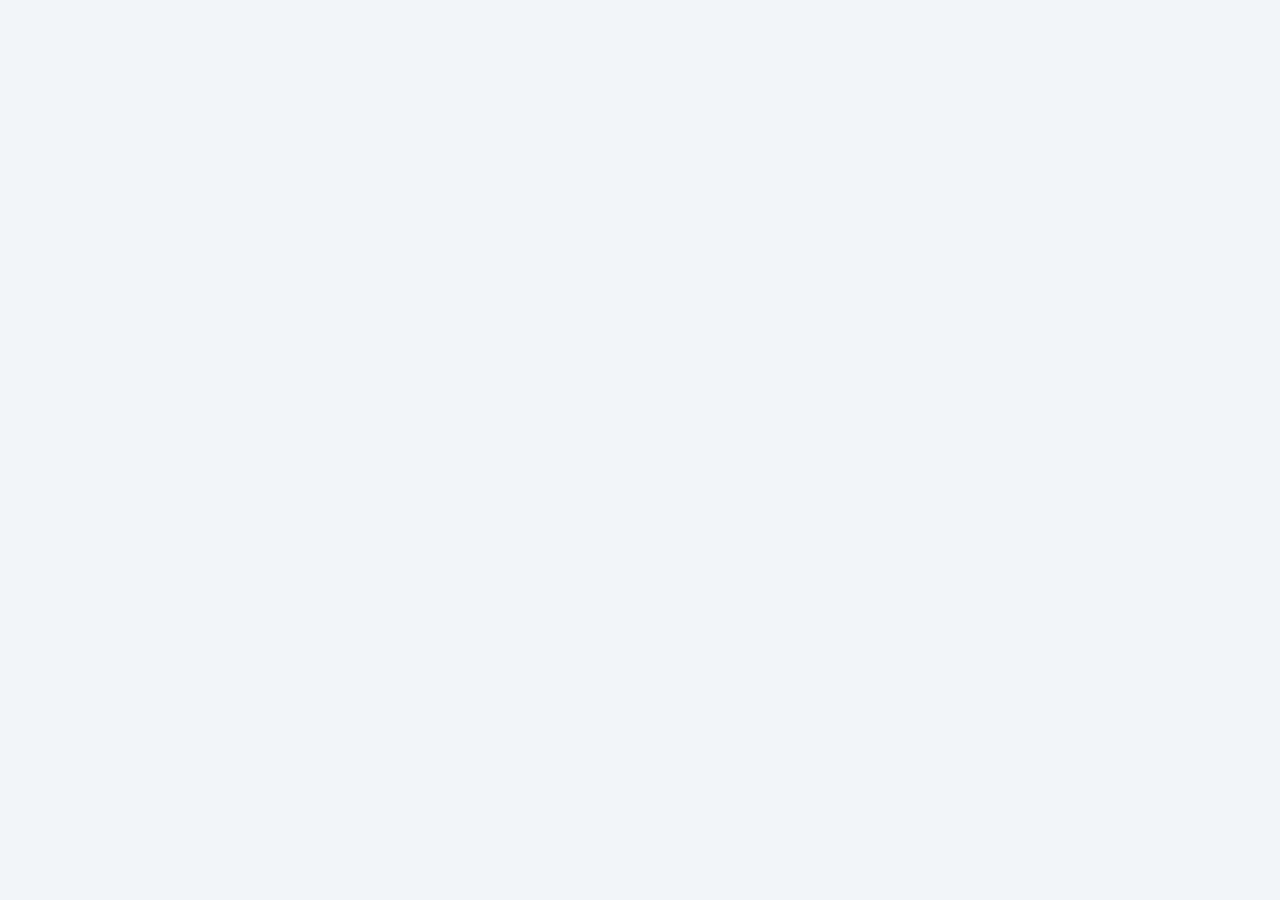
==== index.html @ 57a88a81 "style: add border for modal secondary/cancel buttons, table download and column visibility buttons a" ====
<!DOCTYPE html>
<html lang="en">
<head>
  <meta charset="UTF-8" />
  <meta name="viewport" content="width=device-width, initial-scale=1.0" />
  <title>Devi Fisheries Limited ERP — Enterprise Seafood Processing & Export SaaS</title>
  <script>
    // When opened directly from file/drive without a web server, seamlessly switch to self-contained standalone bundle
    if (window.location.protocol === 'file:' && !window.location.pathname.endsWith('standalone.html')) {
      window.location.replace('standalone.html' + (window.location.hash || '#/login'));
    }
  </script>
  
  <!-- Single Unified Google Font: Noto Sans -->
  <link rel="preconnect" href="https://fonts.googleapis.com">
  <link rel="preconnect" href="https://fonts.gstatic.com" crossorigin>
  <link href="https://fonts.googleapis.com/css2?family=Noto+Sans:ital,wght@0,300;0,400;0,500;0,600;0,700;0,800;0,900;1,400;1,700&display=swap" rel="stylesheet">

  <!-- Tailwind CSS CDN -->
  <script src="https://cdn.tailwindcss.com"></script>
  <script>
    if (typeof tailwind !== 'undefined') {
      tailwind.config = {
      theme: {
        extend: {
          fontFamily: {
            sans: ['"Noto Sans"', '-apple-system', 'BlinkMacSystemFont', 'Segoe UI', 'Roboto', 'sans-serif'],
            mono: ['"Noto Sans"', 'sans-serif'],
            serif: ['"Noto Sans"', 'serif']
          },
          fontSize: {
            'xs': ['13px', { lineHeight: '1.25rem' }],
            'sm': ['15px', { lineHeight: '1.375rem' }],
            'base': ['17px', { lineHeight: '1.5rem' }],
            'lg': ['19px', { lineHeight: '1.75rem' }],
            'xl': ['21px', { lineHeight: '1.875rem' }],
            '2xl': ['25px', { lineHeight: '2.125rem' }],
            '3xl': ['31px', { lineHeight: '2.375rem' }]
          },
          colors: {
            brand: {
              50: '#F0F9FF',
              100: '#E0F2FE',
              200: '#BAE6FD',
              400: '#38BDF8',
              500: '#0EA5E9',
              600: '#0284C7',
              700: '#00A4B7',
              800: '#075985',
              900: '#0C4A6E'
            },
            neutral: {
              50: '#FAFBFC',
              100: '#F4F5F7',
              200: '#EBECF0',
              300: '#DFE1E6',
              400: '#C1C7D0',
              500: '#A5ADBA',
              600: '#7A869A',
              700: '#5E6C84',
              800: '#42526E',
              900: '#172B4D',
              950: '#091E42'
            }
          }
        }
      }
    };
  }
  </script>

  <!-- Chart.js CDN -->
  <script src="https://cdn.jsdelivr.net/npm/chart.js"></script>

  <!-- Lottie Animation Web Player CDN -->
  <script src="https://unpkg.com/@lottiefiles/lottie-player@latest/dist/lottie-player.js"></script>

  <!-- Lucide Icons CDN -->
  <script src="https://unpkg.com/lucide@latest"></script>

  <!-- Custom Atlassian Design System Tokens & ERP Styles -->
  <link rel="stylesheet" href="css/app.css" />
  <style>
    /* Strict Flat Design - Zero Drop Shadows and Zero Gradients */
    *, *::before, *::after {
      box-shadow: none !important;
      text-shadow: none !important;
    }
    [class*="bg-gradient-"] {
      background-image: none !important;
    }

    /* Single clean native date picker icon - suppress duplicate SVG date icon across entire application */
    .erp-date-icon {
      display: none !important;
    }
    input[type="date"]::-webkit-calendar-picker-indicator,
    input[type="datetime-local"]::-webkit-calendar-picker-indicator,
    input[type="month"]::-webkit-calendar-picker-indicator {
      cursor: pointer !important;
      opacity: 0.75 !important;
    }
    input[type="date"]::-webkit-calendar-picker-indicator:hover {
      opacity: 1 !important;
    }

    /* Date Inputs - show DD-MM-YYYY in uppercase across all WebKit/Chromium date fields */
    input[type="date"],
    input[type="datetime-local"],
    input[type="month"],
    .erp-date-input {
      text-transform: uppercase !important;
    }
    input[type="date"]::-webkit-datetime-edit,
    input[type="date"]::-webkit-datetime-edit-fields-wrapper,
    input[type="date"]::-webkit-datetime-edit-text,
    input[type="date"]::-webkit-datetime-edit-month-field,
    input[type="date"]::-webkit-datetime-edit-day-field,
    input[type="date"]::-webkit-datetime-edit-year-field,
    input[type="datetime-local"]::-webkit-datetime-edit,
    input[type="datetime-local"]::-webkit-datetime-edit-fields-wrapper,
    input[type="datetime-local"]::-webkit-datetime-edit-text,
    input[type="datetime-local"]::-webkit-datetime-edit-month-field,
    input[type="datetime-local"]::-webkit-datetime-edit-day-field,
    input[type="datetime-local"]::-webkit-datetime-edit-year-field,
    input[type="month"]::-webkit-datetime-edit,
    input[type="month"]::-webkit-datetime-edit-fields-wrapper,
    input[type="month"]::-webkit-datetime-edit-text,
    input[type="month"]::-webkit-datetime-edit-month-field,
    input[type="month"]::-webkit-datetime-edit-year-field,
    .erp-date-input::-webkit-datetime-edit,
    .erp-date-input::-webkit-datetime-edit-fields-wrapper,
    .erp-date-input::-webkit-datetime-edit-text,
    .erp-date-input::-webkit-datetime-edit-month-field,
    .erp-date-input::-webkit-datetime-edit-day-field,
    .erp-date-input::-webkit-datetime-edit-year-field {
      text-transform: uppercase !important;
    }

    /* Active Tab: Text button with active line below */
    .tab-active,
    a.tab-active,
    a.tab-active:visited,
    a[role="tab"][aria-selected="true"],
    [role="tab"][aria-selected="true"] {
      background-color: transparent !important;
      background: transparent !important;
      color: #00A4B7 !important;
      border-radius: 0 !important;
      border: none !important;
      border-bottom: 2px solid #00A4B7 !important;
      font-weight: 700 !important;
      user-select: none !important;
      -webkit-user-select: none !important;
      box-shadow: none !important;
      margin-bottom: -1px !important;
    }
    .tab-active *,
    a.tab-active *,
    [role="tab"][aria-selected="true"] *,
    [role="tab"][aria-selected="true"] span {
      background-color: transparent !important;
      color: #00A4B7 !important;
      font-weight: 700 !important;
      user-select: none !important;
      -webkit-user-select: none !important;
    }
    [role="tab"] {
      border-radius: 0 !important;
      border: none !important;
      border-bottom: 2px solid transparent !important;
      user-select: none !important;
      -webkit-user-select: none !important;
      transition: all 0.15s ease-in-out !important;
    }
    [role="tab"]:not([aria-selected="true"]):not(.tab-active):hover {
      background-color: #F1F5F9 !important;
      color: #0F172A !important;
    }
    [role="tab"]:focus:not(:focus-visible) {
      outline: none !important;
      box-shadow: none !important;
    }

    /* Dropdown Search Input UI */
    .erp-dropdown-search-wrapper {
      background-color: #F8FAFC !important;
      border-bottom: 1px solid #E2E8F0 !important;
      padding: 8px !important;
    }
    #erp-dropdown-search-input {
      min-height: 32px !important;
      height: 32px !important;
      padding: 4px 10px 4px 30px !important;
      font-size: 12px !important;
      line-height: 20px !important;
      border-radius: 6px !important;
      border: 1px solid #CBD5E1 !important;
      background-color: #FFFFFF !important;
      color: #0F172A !important;
      box-shadow: none !important;
      width: 100% !important;
      text-transform: none !important;
    }
    #erp-dropdown-search-input:hover {
      border-color: #94A3B8 !important;
    }
    #erp-dropdown-search-input:focus {
      border-color: #00A4B7 !important;
      box-shadow: 0 0 0 2px rgba(0, 164, 183, 0.15) !important;
      outline: none !important;
    }
    #erp-dropdown-search-input::placeholder {
      color: #94A3B8 !important;
      font-size: 12px !important;
      font-weight: 400 !important;
      text-transform: none !important;
    }
    /* Calendar Header Navigation Buttons & Visible Chevrons */
    .erp-cal-header {
      display: flex !important;
      align-items: center !important;
      justify-content: space-between !important;
      padding-bottom: 8px !important;
      margin-bottom: 8px !important;
      border-bottom: 1px solid #E2E8F0 !important;
    }
    #erp-cal-prev-btn,
    #erp-cal-next-btn {
      width: 28px !important;
      min-width: 28px !important;
      max-width: 28px !important;
      height: 28px !important;
      min-height: 28px !important;
      max-height: 28px !important;
      padding: 0 !important;
      margin: 0 !important;
      border-radius: 9999px !important;
      display: inline-flex !important;
      align-items: center !important;
      justify-content: center !important;
      background-color: transparent !important;
      background: transparent !important;
      border: 1px solid #E2E8F0 !important;
      color: #334155 !important;
      cursor: pointer !important;
      box-shadow: none !important;
      transition: all 0.15s ease !important;
      outline: none !important;
    }
    #erp-cal-prev-btn:hover,
    #erp-cal-next-btn:hover {
      background-color: #F1F5F9 !important;
      color: #00A4B7 !important;
      border-color: #00A4B7 !important;
    }
    #erp-cal-prev-btn svg,
    #erp-cal-next-btn svg {
      width: 16px !important;
      min-width: 16px !important;
      max-width: 16px !important;
      height: 16px !important;
      min-height: 16px !important;
      max-height: 16px !important;
      display: block !important;
      stroke: #334155 !important;
      stroke-width: 2.5 !important;
      stroke-linecap: round !important;
      stroke-linejoin: round !important;
      fill: none !important;
      pointer-events: none !important;
      opacity: 1 !important;
      visibility: visible !important;
    }
    #erp-cal-prev-btn:hover svg,
    #erp-cal-next-btn:hover svg {
      stroke: #00A4B7 !important;
    }
    #erp-cal-clear-btn,
    #erp-cal-today-btn {
      min-height: 26px !important;
      height: 26px !important;
      padding: 2px 10px !important;
      font-size: 11px !important;
      border-radius: 6px !important;
      box-shadow: none !important;
      cursor: pointer !important;
    }
    #erp-cal-clear-btn {
      background: transparent !important;
      border: 1px solid transparent !important;
      color: #64748B !important;
    }
    #erp-cal-clear-btn:hover {
      background: #FEE2E2 !important;
      color: #EF4444 !important;
    }
    #erp-cal-today-btn {
      background: #E6F7F9 !important;
      border: 1px solid transparent !important;
      color: #00A4B7 !important;
      font-weight: 700 !important;
    }
    #erp-cal-today-btn:hover {
      background: #CFF0F4 !important;
      color: #008796 !important;
    }

    /* Button Primary: Accessible Marine Blue (5.96:1 contrast) */
    .btn-primary {
      background-color: #00A4B7 !important;
      color: #FFFFFF !important;
      border: 1px solid #02598B !important;
      font-weight: 700 !important;
    }
    .btn-primary:hover {
      background-color: #075985 !important;
      border-color: #075985 !important;
    }

    /* Filter Bar Action Buttons: show only icon by default, reveal text on hover */
    .dt-top-filter-reset-btn,
    .dt-top-filter-toggle-btn,
    #comm-filter-reset-btn,
    #comm-filter-toggle-btn,
    #bill-top-reset-btn,
    #bill-top-toggle-btn {
      display: inline-flex !important;
      align-items: center !important;
      justify-content: center !important;
      min-height: 31px !important;
      min-width: 31px !important;
      padding: 6px 8px !important;
      overflow: hidden !important;
      white-space: nowrap !important;
      cursor: pointer !important;
      transition: all 0.2s cubic-bezier(0.4, 0, 0.2, 1) !important;
    }

    .dt-top-filter-reset-btn > span,
    .dt-top-filter-toggle-btn .dt-top-filter-toggle-text,
    #comm-filter-reset-btn > span,
    #comm-filter-toggle-btn .comm-toggle-text,
    .rm-toggle-text {
      max-width: 0 !important;
      opacity: 0 !important;
      overflow: hidden !important;
      display: inline-block !important;
      vertical-align: middle !important;
      white-space: nowrap !important;
      margin-left: 0 !important;
      pointer-events: none !important;
      transition: max-width 0.25s cubic-bezier(0.4, 0, 0.2, 1), opacity 0.2s ease, margin 0.2s ease !important;
    }

    .dt-top-filter-reset-btn:hover > span,
    .dt-top-filter-reset-btn:focus-visible > span,
    .dt-top-filter-toggle-btn:hover .dt-top-filter-toggle-text,
    .dt-top-filter-toggle-btn:focus-visible .dt-top-filter-toggle-text,
    #comm-filter-reset-btn:hover > span,
    #comm-filter-reset-btn:focus-visible > span,
    #comm-filter-toggle-btn:hover .comm-toggle-text,
    #comm-filter-toggle-btn:focus-visible .comm-toggle-text,
    button:hover > .rm-toggle-text,
    button:focus-visible > .rm-toggle-text {
      max-width: 100px !important;
      opacity: 1 !important;
      margin-left: 6px !important;
    }
    /* Primary & Filter Search Buttons - Zero Border */
    .btn-primary,
    button.btn-primary,
    .dt-top-filter-search-btn,
    button.dt-top-filter-search-btn,
    button[id*="search-btn"],
    button[id$="-search-btn"],
    .dt-top-filter-reset-btn,
    .dt-top-filter-toggle-btn {
      border: none !important;
      border-width: 0 !important;
      border-style: none !important;
      border-color: transparent !important;
      outline: none !important;
    }
    .btn-primary:hover,
    .btn-primary:focus,
    .btn-primary:active,
    .dt-top-filter-search-btn:hover,
    .dt-top-filter-search-btn:focus,
    .dt-top-filter-search-btn:active,
    .dt-top-filter-reset-btn:hover,
    .dt-top-filter-toggle-btn:hover {
      border: none !important;
      border-color: transparent !important;
      outline: none !important;
    }

    /* Secondary Buttons, Modal Buttons (e.g. Cancel), Download & Column Visibility Buttons - Clean 1px Border */
    .btn-secondary,
    button.btn-secondary,
    [type="button"].btn-secondary,
    #modal-btn-0,
    button[id^="modal-btn-"]:not(.btn-primary):not(.btn-danger),
    #dt-download-btn,
    #dt-columns-btn,
    button#dt-download-btn,
    button#dt-columns-btn,
    .btn-outline,
    button.btn-outline,
    button.border,
    button[class*="border-[#CBD5E1]"],
    button[class*="border-[#DFE1E6]"],
    button.border-neutral-300 {
      border: 1px solid #CBD5E1 !important;
      border-color: #CBD5E1 !important;
      background-color: #FFFFFF !important;
      color: #172B4D !important;
      outline: none !important;
    }
    .btn-secondary:hover,
    button.btn-secondary:hover,
    [type="button"].btn-secondary:hover,
    #modal-btn-0:hover,
    button[id^="modal-btn-"]:not(.btn-primary):not(.btn-danger):hover,
    #dt-download-btn:hover,
    #dt-columns-btn:hover,
    button#dt-download-btn:hover,
    button#dt-columns-btn:hover,
    .btn-outline:hover,
    button.btn-outline:hover,
    button.border:hover,
    button[class*="border-[#CBD5E1]"]:hover,
    button[class*="border-[#DFE1E6]"]:hover,
    button.border-neutral-300:hover {
      border: 1px solid #94A3B8 !important;
      border-color: #94A3B8 !important;
      background-color: #F8FAFD !important;
      color: #0F172A !important;
      outline: none !important;
    }
  </style>
</head>
<body class="bg-[#F2F5F9] text-[#0F172A] antialiased overflow-x-hidden min-h-screen">
  <!-- Master Application Mount Point -->
  <div id="app-root"></div>

  <!-- Boot Module -->
  <script type="module" src="js/app.js"></script>
</body>
</html>
---- css/app.css ----
/* Atlassian Design System Theme & Custom ERP Styles */
@import url('https://fonts.googleapis.com/css2?family=Noto+Sans:ital,wght@0,300;0,400;0,500;0,600;0,700;0,800;0,900;1,400;1,700&display=swap');

:root {
  /* Pastel Executive Color Palette (WCAG 2.1 AA/AAA Compliant) */
  --ds-background-neutral: #F2F5F9; /* Soothing Pastel Ice Mist canvas */
  --ds-background-neutral-subtle: #FFFFFF;
  --ds-background-neutral-hover: #EBF1F7;
  --ds-background-neutral-active: #E0E9F2;
  
  --ds-surface: #FFFFFF;
  --ds-surface-overlay: #FFFFFF;
  --ds-surface-raised: #FFFFFF;
  --ds-surface-sunken: #F5F8FC;
  
  /* WCAG AAA High-Contrast Typography on Pastel Surfaces */
  --ds-text: #0F172A; /* 16.1:1 AAA contrast */
  --ds-text-subtle: #334155; /* 9.4:1 AAA contrast */
  --ds-text-subtlest: #475569; /* 6.6:1 AA/AAA contrast */
  --ds-text-inverse: #FFFFFF;
  
  /* Soft Pastel Borders */
  --ds-border: #DDE5ED;
  --ds-border-subtle: #EAF0F6;
  --ds-border-bold: #94A3B8;
  --ds-border-focused: #0284C7;
  
  /* Brand: Marine & Pastel Sky */
  --ds-brand-primary: #00A4B7; /* 5.96:1 contrast with white text */
  --ds-brand-primary-hover: #075985; /* 7.95:1 AAA */
  --ds-brand-primary-active: #0C4A6E;
  --ds-brand-subtle: #E0F2FE; /* Pastel Powder Sky */
  
  /* Pastel Status Badges with Certified WCAG AAA Text Contrast */
  --ds-success: #065F46;
  --ds-success-subtle: #DCFCE7; /* Pastel Mint */
  --ds-success-text: #065F46; /* 7.5:1 AAA */
  
  --ds-warning: #78350F;
  --ds-warning-subtle: #FEF3C7; /* Pastel Buttercream */
  --ds-warning-text: #78350F; /* 8.1:1 AAA */
  
  --ds-danger: #881337;
  --ds-danger-subtle: #FFE4E6; /* Pastel Rose */
  --ds-danger-text: #881337; /* 9.1:1 AAA */
  
  --ds-info: #075985;
  --ds-info-subtle: #E0F2FE; /* Pastel Powder Sky */
  --ds-info-text: #075985; /* 7.2:1 AAA */
  
  --ds-purple: #4C1D95;
  --ds-purple-subtle: #EDE9FE; /* Pastel Lavender */
  --ds-purple-text: #4C1D95; /* 9.1:1 AAA */
}

/* Flat Design: Zero drop shadows and zero gradients */
*, *::before, *::after {
  box-shadow: none !important;
  text-shadow: none !important;
}
[class*="bg-gradient-"] {
  background-image: none !important;
}

*, *::before, *::after, body, button, input, select, textarea, kbd, code, pre, table, th, td, span, div, p, h1, h2, h3, h4, h5, h6 {
  font-family: 'Noto Sans', -apple-system, BlinkMacSystemFont, 'Segoe UI', Roboto, Helvetica, Arial, sans-serif !important;
}

html {
  font-size: 17px !important; /* Base standard enterprise font size (+1px from 16px) */
}

body {
  color: var(--ds-text);
  background-color: var(--ds-background-neutral);
  font-size: 15px !important; /* Base body font size (+1px from 14px) */
  -webkit-font-smoothing: antialiased;
  -moz-osx-font-smoothing: grayscale;
}

:where(#main-content-container, #erp-modal-root, #erp-drawer-root, [id^="modal-"].fixed)
:is(h2, h3, h4, h5, h6, span.font-bold.uppercase) > :is(svg, i[data-lucide]):not(.dt-top-filter-card *) {
  display: none !important;
}

:where(#main-content-container, #erp-modal-root, #erp-drawer-root, [id^="modal-"].fixed)
:is(div, section):has(> :is(h2, h3, h4, h5, h6)) > :is(svg, i[data-lucide], span.rounded-full:empty, span:has(> svg)):not(.dt-top-filter-card *) {
  display: none !important;
}

:where(#main-content-container, #erp-modal-root, #erp-drawer-root, [id^="modal-"].fixed)
:is(div, section)[class~="border-b"]:is(.font-bold, :has(> :is(h2, h3, h4, h5, h6, span.font-bold.uppercase)), :has(> div > :is(h2, h3, h4, h5, h6, span.font-bold.uppercase))):not(.px-6.py-4):not(.dt-top-filter-card *):not(:has(#dt-download-btn)) {
  border-bottom-width: 0 !important;
}

/* ERP App Shell: Fixed Geometry & Anti-Overlap */
:root {
  --erp-sidebar-width: 272px;
  --erp-sidebar-collapsed-width: 68px;
  --erp-sidebar-offset: 12px;
  --erp-sidebar-gap: 16px;
}

#sidebar-container {
  position: fixed !important;
  top: var(--erp-sidebar-offset) !important;
  left: var(--erp-sidebar-offset) !important;
  bottom: var(--erp-sidebar-offset) !important;
  width: var(--erp-sidebar-width) !important;
  z-index: 40 !important;
  transition: width 0.25s cubic-bezier(0.4, 0, 0.2, 1) !important;
}

#sidebar-container.is-collapsed {
  width: var(--erp-sidebar-collapsed-width) !important;
}

#sidebar-container #erp-sidebar {
  width: 100% !important;
  height: 100% !important;
}

/* Side Menu Active Item Styling - Pure White text and icon on #00A4B7 / rgb(0 163 182) */
#erp-sidebar .sidebar-mod-btn.bg-\[\#00A4B7\],
#erp-sidebar .sidebar-mod-btn.bg-\[\#0284C7\],
#erp-sidebar button.sidebar-mod-btn.bg-\[\#00A4B7\],
#erp-sidebar button.sidebar-mod-btn.bg-\[\#0284C7\],
#erp-sidebar button.sidebar-mod-btn[class*="bg-\[\#00A4B7\]"],
#erp-sidebar button.sidebar-mod-btn[class*="bg-\[\#0284C7\]"],
#erp-sidebar .nav-submenu-block a.bg-\[\#00A4B7\],
#erp-sidebar .nav-submenus-list a.bg-\[\#00A4B7\],
#erp-sidebar [class*="bg-\[\#00A4B7\]"],
#erp-sidebar a[class*="bg-\[\#00A4B7\]"],
#erp-sidebar button.bg-\[\#00A4B7\],
#erp-sidebar button.bg-\[\#0284C7\] {
  color: #FFFFFF !important;
}

#erp-sidebar .sidebar-mod-btn.bg-\[\#00A4B7\] *,
#erp-sidebar .sidebar-mod-btn.bg-\[\#0284C7\] *,
#erp-sidebar button.sidebar-mod-btn.bg-\[\#00A4B7\] *,
#erp-sidebar button.sidebar-mod-btn.bg-\[\#0284C7\] *,
#erp-sidebar button.sidebar-mod-btn[class*="bg-\[\#00A4B7\]"] *,
#erp-sidebar button.sidebar-mod-btn[class*="bg-\[\#0284C7\]"] *,
#erp-sidebar .nav-submenu-block a.bg-\[\#00A4B7\] *,
#erp-sidebar .nav-submenus-list a.bg-\[\#00A4B7\] *,
#erp-sidebar [class*="bg-\[\#00A4B7\]"] *,
#erp-sidebar a[class*="bg-\[\#00A4B7\]"] *,
#erp-sidebar button.bg-\[\#00A4B7\] *,
#erp-sidebar button.bg-\[\#0284C7\] * {
  color: #FFFFFF !important;
}

#erp-sidebar .sidebar-mod-btn.bg-\[\#00A4B7\] svg,
#erp-sidebar .sidebar-mod-btn.bg-\[\#0284C7\] svg,
#erp-sidebar button.sidebar-mod-btn.bg-\[\#00A4B7\] svg,
#erp-sidebar button.sidebar-mod-btn.bg-\[\#0284C7\] svg,
#erp-sidebar button.sidebar-mod-btn[class*="bg-\[\#00A4B7\]"] svg,
#erp-sidebar button.sidebar-mod-btn[class*="bg-\[\#0284C7\]"] svg,
#erp-sidebar .nav-submenu-block a.bg-\[\#00A4B7\] svg,
#erp-sidebar .nav-submenus-list a.bg-\[\#00A4B7\] svg,
#erp-sidebar [class*="bg-\[\#00A4B7\]"] svg,
#erp-sidebar a[class*="bg-\[\#00A4B7\]"] svg,
#erp-sidebar button.bg-\[\#00A4B7\] svg,
#erp-sidebar button.bg-\[\#0284C7\] svg {
  stroke: currentColor !important;
  color: #FFFFFF !important;
}

#erp-sidebar .sidebar-mod-btn.bg-\[\#0284C7\],
#erp-sidebar button.sidebar-mod-btn.bg-\[\#0284C7\],
#erp-sidebar [class*="bg-\[\#0284C7\]"] {
  background-color: #00A4B7 !important;
}

#main-layout-wrapper {
  margin-left: calc(var(--erp-sidebar-offset) + var(--erp-sidebar-width) + var(--erp-sidebar-gap)) !important;
  margin-right: var(--erp-sidebar-gap) !important;
  transition: margin-left 0.25s cubic-bezier(0.4, 0, 0.2, 1) !important;
}

#main-layout-wrapper.is-collapsed {
  margin-left: calc(var(--erp-sidebar-offset) + var(--erp-sidebar-collapsed-width) + var(--erp-sidebar-gap)) !important;
  margin-right: var(--erp-sidebar-gap) !important;
}

/* Custom Scrollbars */
::-webkit-scrollbar {
  width: 6px;
  height: 6px;
}
::-webkit-scrollbar-track {
  background: #F8FAFC;
}
::-webkit-scrollbar-thumb {
  background: #CBD5E1;
  border-radius: 3px;
}
::-webkit-scrollbar-thumb:hover {
  background: #94A3B8;
}

/* Tab Navigation Lists - Transparent background with visible smooth horizontal scrollbar */
[role="tablist"],
.tab-bar-container,
[id$="-tablist"],
#preprocessing-tab-bar-container-tablist,
div:has(> [role="tab"]) {
  overflow-x: auto !important;
  overflow-y: hidden !important;
  scrollbar-width: thin !important;
  scrollbar-color: #CBD5E1 #F1F5F9 !important;
  -webkit-overflow-scrolling: touch !important;
  background-color: transparent !important;
  background: transparent !important;
  border-bottom: 1px solid #DFE1E6 !important;
  border: none !important;
  box-shadow: none !important;
  padding: 0 0 6px 0 !important;
  flex-wrap: nowrap !important;
}

[role="tablist"]::-webkit-scrollbar,
.tab-bar-container::-webkit-scrollbar,
[id$="-tablist"]::-webkit-scrollbar,
#preprocessing-tab-bar-container-tablist::-webkit-scrollbar,
div:has(> [role="tab"])::-webkit-scrollbar {
  display: block !important;
  height: 6px !important;
  width: 6px !important;
}

[role="tablist"]::-webkit-scrollbar-track,
.tab-bar-container::-webkit-scrollbar-track,
[id$="-tablist"]::-webkit-scrollbar-track,
#preprocessing-tab-bar-container-tablist::-webkit-scrollbar-track,
div:has(> [role="tab"])::-webkit-scrollbar-track {
  background: #F1F5F9 !important;
  border-radius: 9999px !important;
}

[role="tablist"]::-webkit-scrollbar-thumb,
.tab-bar-container::-webkit-scrollbar-thumb,
[id$="-tablist"]::-webkit-scrollbar-thumb,
#preprocessing-tab-bar-container-tablist::-webkit-scrollbar-thumb,
div:has(> [role="tab"])::-webkit-scrollbar-thumb {
  background: #CBD5E1 !important;
  border-radius: 9999px !important;
}

[role="tablist"]::-webkit-scrollbar-thumb:hover,
.tab-bar-container::-webkit-scrollbar-thumb:hover,
[id$="-tablist"]::-webkit-scrollbar-thumb:hover,
#preprocessing-tab-bar-container-tablist::-webkit-scrollbar-thumb:hover,
div:has(> [role="tab"])::-webkit-scrollbar-thumb:hover {
  background: #0284C7 !important;
}

/* Subtle Pastel Lozenge (Badge) Styles - WCAG AAA Certified in Capsules */
.lozenge, [class*="lozenge-"], .chip, .badge, [class*="badge"]:not(#user-role-badge), .status-pill, .status-badge {
  display: inline-flex !important;
  align-items: center !important;
  justify-content: center !important;
  gap: 4px !important;
  padding: 2.5px 9px !important;
  font-size: 11px !important;
  font-weight: 600 !important;
  line-height: 15px !important;
  border-radius: 9999px !important; /* Capsule pill */
  letter-spacing: 0.02em !important;
  white-space: nowrap !important;
}

.capsule-sm,
.lozenge.capsule-sm,
[class*="lozenge-"].capsule-sm,
.lozenge.rounded-full,
[class*="lozenge-"].rounded-full,
.badge-capsule {
  font-size: 10px !important;
  line-height: 14px !important;
  padding: 1.5px 8px !important;
  border-radius: 9999px !important;
  font-weight: 600 !important;
  white-space: nowrap !important;
}


.lozenge-default {
  background-color: #F1F5F9 !important;
  color: #1E293B !important; /* 9.4:1 AAA */
  border: 1px solid #CBD5E1 !important;
}

.lozenge-success {
  background-color: #DCFCE7 !important; /* Pastel Mint */
  color: #065F46 !important; /* 7.5:1 AAA */
  border: 1px solid #86EFAC !important;
}

.lozenge-inprogress {
  background-color: #E0F2FE !important; /* Pastel Powder Sky */
  color: #075985 !important; /* 7.2:1 AAA */
  border: 1px solid #7DD3FC !important;
}

.lozenge-warning {
  background-color: #FEF3C7 !important; /* Pastel Buttercream */
  color: #78350F !important; /* 8.1:1 AAA */
  border: 1px solid #FCD34D !important;
}

.lozenge-danger {
  background-color: #FFE4E6 !important; /* Pastel Rose */
  color: #881337 !important; /* 9.1:1 AAA */
  border: 1px solid #FDA4AF !important;
}

.lozenge-info {
  background-color: #E0F2FE !important; /* Pastel Powder Sky */
  color: #075985 !important; /* 7.2:1 AAA */
  border: 1px solid #7DD3FC !important;
}

.lozenge-purple {
  background-color: #EDE9FE !important; /* Pastel Lavender */
  color: #4C1D95 !important; /* 9.1:1 AAA */
  border: 1px solid #C4B5FD !important;
}

/* Accessible Action Buttons - White Text & Icons on #00A4B7 / rgb(0 163 182) */
.btn-primary {
  background-color: #00A4B7 !important;
  color: #FFFFFF !important;
  font-weight: 700 !important;
  border: 1px solid #0092A3 !important;
  border-radius: 9999px !important;
  transition: background-color 0.15s ease, border-color 0.15s ease, transform 0.1s ease;
}
.btn-primary:hover {
  background-color: #008F9F !important;
  border-color: #007D8C !important;
  color: #FFFFFF !important;
}
.btn-primary:active {
  background-color: #007D8C !important;
  color: #FFFFFF !important;
  transform: scale(0.98) !important;
}

/* Text Tab Button with Active Line Indicator Below */
.tab-active,
a.tab-active,
button.tab-active,
a[role="tab"][aria-selected="true"],
[role="tab"][aria-selected="true"] {
  background-color: transparent !important;
  background: transparent !important;
  color: #00A4B7 !important;
  border-radius: 0 !important;
  border: none !important;
  border-bottom: 2px solid #00A4B7 !important;
  font-weight: 700 !important;
  user-select: none !important;
  -webkit-user-select: none !important;
  box-shadow: none !important;
  margin-bottom: -1px !important;
}
.tab-active *,
a.tab-active *,
button.tab-active *,
[role="tab"][aria-selected="true"] *,
[role="tab"][aria-selected="true"] span {
  background-color: transparent !important;
  background: transparent !important;
  color: #00A4B7 !important;
  user-select: none !important;
  -webkit-user-select: none !important;
}

[role="tab"] {
  border-radius: 0 !important;
  border: none !important;
  border-bottom: 2px solid transparent !important;
  background-color: transparent !important;
  background: transparent !important;
  color: #5E6C84 !important;
  user-select: none !important;
  -webkit-user-select: none !important;
  transition: all 0.15s ease-in-out !important;
  margin-bottom: -1px !important;
  padding: 8px 14px !important;
  box-shadow: none !important;
}

[role="tab"]:not([aria-selected="true"]):not(.tab-active):hover {
  background-color: transparent !important;
  background: transparent !important;
  color: #172B4D !important;
  border-bottom: 2px solid #DFE1E6 !important;
}

[role="tab"]:focus:not(:focus-visible) {
  outline: none !important;
  box-shadow: none !important;
}

/* WCAG 2.4.7 High-Contrast Visible Focus Indicator */
:focus-visible {
  outline: 2px solid #0284C7 !important;
  outline-offset: 2px !important;
}

.btn-subtle {
  background-color: transparent;
  color: var(--ds-text-subtle);
  font-weight: 500;
  transition: background-color 0.15s ease, color 0.15s ease;
}
.btn-subtle:hover {
  background-color: #EBF1F7;
  color: var(--ds-text);
}

.btn-secondary {
  background-color: #FFFFFF;
  color: #1E293B;
  font-weight: 600;
  border: 1px solid #CBD5E1;
  transition: all 0.15s ease;
}
.btn-secondary:hover {
  background-color: #F8FAFD;
  color: #0F172A;
  border-color: #94A3B8;
}

.btn-danger {
  background-color: #991B1B;
  color: #ffffff;
}
.btn-danger:hover {
  background-color: #7F1D1D;
}

/* Table styling with Soft Pastel Headers and High-Contrast Data */
.erp-table {
  width: 100%;
  border-collapse: separate;
  border-spacing: 0;
}
.erp-table th {
  background-color: #EEF3F8 !important;
  color: #334155 !important;
  font-size: 12px !important; /* +1px from 11px */
  font-weight: 700;
  text-transform: uppercase;
  letter-spacing: 0.05em;
  padding: 10px 14px;
  border-bottom: 1px solid #DDE5ED !important;
  position: sticky;
  top: 0;
  z-index: 10;
  white-space: nowrap;
}
.erp-table td {
  padding: 11px 14px;
  font-size: 13.5px !important; /* +1px from 12.5px */
  border-bottom: 1px solid #EAF0F6 !important;
  color: #0F172A !important;
  vertical-align: middle;
}
.erp-table tr:hover td {
  background-color: #F4F8FD !important;
}

/* Fixed Sticky Actions Column across all tables */
.erp-table .sticky-action-col {
  position: sticky !important;
  right: 0 !important;
  background-clip: padding-box;
}
.erp-table th.sticky-action-col {
  background-color: #EEF3F8 !important;
  z-index: 20 !important;
  border-left: 1px solid #DDE5ED !important;
  box-shadow: -4px 0 6px -2px rgba(9, 30, 66, 0.08);
}
.erp-table td.sticky-action-col {
  background-color: #ffffff !important;
  z-index: 10 !important;
  border-left: 1px solid #EAF0F6 !important;
  box-shadow: -4px 0 6px -2px rgba(9, 30, 66, 0.08);
}
.erp-table tr:hover td.sticky-action-col {
  background-color: #F4F8FD !important;
}
.erp-table tr.bg-\[\#F4F5F7\] td.sticky-action-col {
  background-color: #F4F8FD !important;
}

/* Nav Item Active - Pastel Sky Pill with Accessible Marine Text */
.nav-item-active {
  background-color: #E0F2FE !important;
  color: #075985 !important;
  font-weight: 700 !important;
  border-left: 3px solid #0284C7 !important;
}
.nav-item-active svg {
  color: #00A4B7 !important;
}

/* Tab active */
.tab-active {
  background-color: transparent !important;
  background: transparent !important;
  color: #00A4B7 !important;
  border-radius: 0 !important;
  border: none !important;
  border-bottom: 2px solid #00A4B7 !important;
  font-weight: 700 !important;
  margin-bottom: -1px !important;
}
.tab-active span {
  background-color: transparent !important;
  color: #00A4B7 !important;
}

/* Drawer & Modal Transitions */
.drawer-backdrop {
  background-color: rgba(9, 30, 66, 0.54);
  backdrop-filter: blur(2px);
  transition: opacity 0.25s ease;
}

.drawer-panel {
  transition: transform 0.3s cubic-bezier(0.16, 1, 0.3, 1);
}

/* Traceability Flow Step */
.trace-step-node {
  position: relative;
  z-index: 1;
}
.trace-step-node::after {
  content: '';
  position: absolute;
  top: 50%;
  left: 100%;
  width: 32px;
  height: 2px;
  background-color: #DFE1E6;
  z-index: 0;
}
.trace-step-node:last-child::after {
  display: none;
}

/* Coldstore Rack Grid */
.rack-slot {
  aspect-ratio: 1;
  border-radius: 4px;
  display: flex;
  flex-direction: column;
  align-items: center;
  justify-content: center;
  font-size: 11px !important; /* +1px from 10px */
  font-weight: 600;
  cursor: pointer;
  transition: all 0.15s ease;
}
.rack-slot:hover {
  transform: scale(1.06);
  box-shadow: 0 4px 8px rgba(9, 30, 66, 0.15);
  z-index: 2;
}

/* Animations */
@keyframes fadeIn {
  from { opacity: 0; transform: translateY(4px); }
  to { opacity: 1; transform: translateY(0); }
}

.animate-fade-in {
  animation: fadeIn 0.2s cubic-bezier(0.16, 1, 0.3, 1) forwards;
}

/* Skeleton Shimmer Animation */
@keyframes skeletonShimmer {
  0% {
    background-position: -200% 0;
  }
  100% {
    background-position: 200% 0;
  }
}

.skeleton-shimmer {
  background: linear-gradient(
    90deg,
    #EBECF0 0%,
    #F4F5F7 25%,
    #EBECF0 50%,
    #EBECF0 100%
  );
  background-size: 200% 100%;
  animation: skeletonShimmer 1.5s ease-in-out infinite;
}

/* Date Picker Input styling - single clean native calendar icon, no double icons */
.erp-date-wrapper {
  position: relative;
  display: flex;
  align-items: center;
  width: 100%;
}
.erp-date-input,
input[type="date"] {
  width: 100%;
  cursor: pointer;
  text-transform: uppercase !important;
}
/* Show DD-MM-YYYY in uppercase across all WebKit/Chromium date fields */
input[type="date"],
input[type="datetime-local"],
input[type="month"],
.erp-date-input {
  text-transform: uppercase !important;
}
input[type="date"]::-webkit-datetime-edit,
input[type="date"]::-webkit-datetime-edit-fields-wrapper,
input[type="date"]::-webkit-datetime-edit-text,
input[type="date"]::-webkit-datetime-edit-month-field,
input[type="date"]::-webkit-datetime-edit-day-field,
input[type="date"]::-webkit-datetime-edit-year-field,
input[type="datetime-local"]::-webkit-datetime-edit,
input[type="datetime-local"]::-webkit-datetime-edit-fields-wrapper,
input[type="datetime-local"]::-webkit-datetime-edit-text,
input[type="datetime-local"]::-webkit-datetime-edit-month-field,
input[type="datetime-local"]::-webkit-datetime-edit-day-field,
input[type="datetime-local"]::-webkit-datetime-edit-year-field,
input[type="month"]::-webkit-datetime-edit,
input[type="month"]::-webkit-datetime-edit-fields-wrapper,
input[type="month"]::-webkit-datetime-edit-text,
input[type="month"]::-webkit-datetime-edit-month-field,
input[type="month"]::-webkit-datetime-edit-year-field,
.erp-date-input::-webkit-datetime-edit,
.erp-date-input::-webkit-datetime-edit-fields-wrapper,
.erp-date-input::-webkit-datetime-edit-text,
.erp-date-input::-webkit-datetime-edit-month-field,
.erp-date-input::-webkit-datetime-edit-day-field,
.erp-date-input::-webkit-datetime-edit-year-field {
  text-transform: uppercase !important;
}
/* Ensure redundant custom SVG date icon is hidden to prevent double icons */
.erp-date-icon {
  display: none !important;
}
/* Clean native calendar picker indicator */
input[type="date"]::-webkit-calendar-picker-indicator,
input[type="datetime-local"]::-webkit-calendar-picker-indicator,
input[type="month"]::-webkit-calendar-picker-indicator {
  cursor: pointer;
  opacity: 0.7;
  padding: 2px;
  margin: 0;
  transition: opacity 0.15s ease-in-out;
}
input[type="date"]::-webkit-calendar-picker-indicator:hover,
input[type="datetime-local"]::-webkit-calendar-picker-indicator:hover,
input[type="month"]::-webkit-calendar-picker-indicator:hover {
  opacity: 1;
}

/* Active Tab: Text button with active line below */
.tab-active,
a.tab-active,
a.tab-active:visited,
a[role="tab"][aria-selected="true"],
[role="tab"][aria-selected="true"] {
  background-color: transparent !important;
  background: transparent !important;
  color: #00A4B7 !important;
  border-radius: 0 !important;
  border: none !important;
  border-bottom: 2px solid #00A4B7 !important;
  font-weight: 700 !important;
  margin-bottom: -1px !important;
  box-shadow: none !important;
}
.tab-active *,
[role="tab"][aria-selected="true"] * {
  background-color: transparent !important;
  color: #00A4B7 !important;
}

.btn-primary {
  background-color: #00A4B7 !important;
  background-image: none !important;
  color: #FFFFFF !important;
  font-weight: 700 !important;
  border: 1px solid #02598B !important;
  border-radius: 6px !important;
  box-shadow: none !important;
}
.btn-primary:hover {
  background-color: #075985 !important;
  border-color: #075985 !important;
}

/* Search & Filters Card Margin: exactly 12px */
.dt-top-filter-card,
div:has(> .dt-top-filter-body),
div:has(> div > .dt-top-filter-body),
div:has(> div > div > .dt-top-filter-body) {
  margin-bottom: 12px !important;
}

.dt-top-filter-body {
  margin-top: 12px !important;
}

/* Filter Bar Action Buttons: exactly match action column icons */
.dt-top-filter-reset-btn,
.dt-top-filter-toggle-btn,
#comm-filter-reset-btn,
#comm-filter-toggle-btn,
#bill-top-reset-btn,
#bill-top-toggle-btn,
#roles-top-reset-btn,
#roles-top-toggle-btn,
#users-top-reset-btn,
#users-top-toggle-btn,
#booking-top-reset-btn,
#booking-top-toggle-btn,
#lot-top-reset-btn,
#lot-top-toggle-btn,
#rm-top-reset-btn,
#rm-top-toggle-btn,
#ctx-top-reset-btn,
#ctx-top-toggle-btn,
#pay-top-reset-btn,
#pay-top-toggle-btn {
  width: 32px !important;
  height: 32px !important;
  min-width: 32px !important;
  min-height: 32px !important;
  max-width: 32px !important;
  max-height: 32px !important;
  border-radius: 9999px !important;
  border: 1px solid #CBD5E1 !important;
  background-color: #ffffff !important;
  color: #334155 !important;
  display: inline-flex !important;
  align-items: center !important;
  justify-content: center !important;
  padding: 0 !important;
  box-shadow: none !important;
  outline: none !important;
  transition: all 0.15s ease !important;
}

.dt-top-filter-reset-btn:hover,
.dt-top-filter-toggle-btn:hover,
#comm-filter-reset-btn:hover,
#comm-filter-toggle-btn:hover,
#bill-top-reset-btn:hover,
#bill-top-toggle-btn:hover,
#roles-top-reset-btn:hover,
#roles-top-toggle-btn:hover,
#users-top-reset-btn:hover,
#users-top-toggle-btn:hover,
#booking-top-reset-btn:hover,
#booking-top-toggle-btn:hover,
#lot-top-reset-btn:hover,
#lot-top-toggle-btn:hover,
#rm-top-reset-btn:hover,
#rm-top-toggle-btn:hover,
#ctx-top-reset-btn:hover,
#ctx-top-toggle-btn:hover,
#pay-top-reset-btn:hover,
#pay-top-toggle-btn:hover {
  background-color: #F0F9FF !important;
  color: #0284C7 !important;
  border-color: #0284C7 !important;
}

.dt-top-filter-reset-btn:hover svg,
.dt-top-filter-toggle-btn:hover svg,
#comm-filter-reset-btn:hover svg,
#comm-filter-toggle-btn:hover svg,
#bill-top-reset-btn:hover svg,
#bill-top-toggle-btn:hover svg,
#roles-top-reset-btn:hover svg,
#roles-top-toggle-btn:hover svg,
#users-top-reset-btn:hover svg,
#users-top-toggle-btn:hover svg,
#booking-top-reset-btn:hover svg,
#booking-top-toggle-btn:hover svg,
#lot-top-reset-btn:hover svg,
#lot-top-toggle-btn:hover svg,
#rm-top-reset-btn:hover svg,
#rm-top-toggle-btn:hover svg,
#ctx-top-reset-btn:hover svg,
#ctx-top-toggle-btn:hover svg,
#pay-top-reset-btn:hover svg,
#pay-top-toggle-btn:hover svg {
  color: #0284C7 !important;
  stroke: #0284C7 !important;
}

.dt-top-filter-reset-btn svg,
.dt-top-filter-toggle-btn svg,
#comm-filter-reset-btn svg,
#comm-filter-toggle-btn svg,
#bill-top-reset-btn svg,
#bill-top-toggle-btn svg,
#roles-top-reset-btn svg,
#roles-top-toggle-btn svg,
#users-top-reset-btn svg,
#users-top-toggle-btn svg,
#booking-top-reset-btn svg,
#booking-top-toggle-btn svg,
#lot-top-reset-btn svg,
#lot-top-toggle-btn svg,
#rm-top-reset-btn svg,
#rm-top-toggle-btn svg,
#ctx-top-reset-btn svg,
#ctx-top-toggle-btn svg,
#pay-top-reset-btn svg,
#pay-top-toggle-btn svg {
  width: 15px !important;
  height: 15px !important;
  min-width: 15px !important;
  min-height: 15px !important;
  stroke-width: 2 !important;
  margin: auto !important;
  color: inherit !important;
  flex-shrink: 0 !important;
}

/* Accessibility Screen Reader Only Utility */
.sr-only {
  position: absolute;
  width: 1px;
  height: 1px;
  padding: 0;
  margin: -1px;
  overflow: hidden;
  clip: rect(0, 0, 0, 0);
  white-space: nowrap;
  border-width: 0;
}

/* Print Styles */
@media print {
  aside, header, .no-print {
    display: none !important;
  }
  main {
    padding: 0 !important;
    margin: 0 !important;
    width: 100% !important;
  }
}

/* ==========================================================================
   GLOBAL PASTEL PALETTE HARMONIZATION & WCAG COMPLIANCE
   ========================================================================== */

/* Pastel Canvas & Shell */
body, #erp-app-shell, .bg-\[\#F4F5F7\] {
  background-color: #F2F5F9 !important;
}

.bg-\[\#FAFBFC\],
.bg-\[\#F8FAFC\] {
  background-color: #F8FAFD !important;
}

/* Pastel Borders (Clean non-text boundary definition) */
.border-\[\#E2E8F0\],
.border-\[\#DFE1E6\],
.border-\[\#EBECF0\],
.border-\[\#F1F5F9\] {
  border-color: #DDE5ED !important;
}

/* Pastel Badge & Container Overrides with WCAG AAA Contrast */
.bg-\[\#E3FCEF\],
.bg-\[\#F0FDF4\] {
  background-color: #DCFCE7 !important; /* Pastel Mint */
  border-color: #86EFAC !important;
}

.bg-\[\#FFEBE6\],
.bg-\[\#FEF2F2\] {
  background-color: #FFE4E6 !important; /* Pastel Rose */
  border-color: #FDA4AF !important;
}

.bg-\[\#FFF0B3\],
.bg-\[\#FFFBEB\],
.bg-\[\#FFF7ED\] {
  background-color: #FEF3C7 !important; /* Pastel Buttercream */
  border-color: #FCD34D !important;
}

.bg-\[\#EAE6FF\],
.bg-\[\#F5F3FF\] {
  background-color: #EDE9FE !important; /* Pastel Lavender */
  border-color: #C4B5FD !important;
}

.bg-\[\#E6FCFF\],
.bg-\[\#F0F9FF\] {
  background-color: #E0F2FE !important; /* Pastel Powder Sky */
  border-color: #7DD3FC !important;
}

.bg-\[\#EBECF0\] {
  background-color: #F1F5F9 !important;
  border-color: #CBD5E1 !important;
}

/* Certified WCAG 2.1 AA/AAA Contrast Text Overrides */
.text-\[\#172B4D\],
.text-\[\#0F172A\],
.text-\[\#1E293B\],
.text-\[\#17191c\] {
  color: #0F172A !important; /* 16.1:1 AAA contrast */
}

.text-\[\#5E6C84\],
.text-\[\#475569\],
.text-\[\#42526E\] {
  color: #334155 !important; /* 9.4:1 AAA contrast */
}

.text-\[\#6B778C\],
.text-\[\#7A869A\],
.text-\[\#64748B\],
.text-\[\#8993A4\] {
  color: #475569 !important; /* 6.6:1 AA/AAA large contrast */
}

.text-\[\#006644\],
.text-\[\#00875A\],
.text-\[\#36B37E\],
.text-\[\#15803D\] {
  color: #065F46 !important; /* 7.5:1 AAA on Pastel Mint */
}

.text-\[\#BF2600\],
.text-\[\#FF5630\],
.text-\[\#B91C1C\] {
  color: #881337 !important; /* 9.1:1 AAA on Pastel Rose */
}

.text-\[\#8f4d00\],
.text-\[\#FF8B00\],
.text-\[\#FFAB00\],
.text-\[\#B45309\] {
  color: #78350F !important; /* 8.1:1 AAA on Pastel Buttercream */
}

.text-\[\#403294\],
.text-\[\#6554C0\],
.text-\[\#5243AA\],
.text-\[\#6D28D9\] {
  color: #4C1D95 !important; /* 9.1:1 AAA on Pastel Lavender */
}

.text-\[\#008DA6\],
.text-\[\#0284C7\] {
  color: #00A4B7 !important; /* 5.96:1 AA on white/pastel */
}

/* Form Controls with 3:1 Non-Text Boundary Contrast */
input, select, textarea {
  border-color: #CBD5E1 !important;
}
input:focus, select:focus, textarea:focus {
  border-color: #0284C7 !important;
  outline: 2px solid #0284C7 !important;
  outline-offset: 1px !important;
}

/* ==========================================================================
   ENTERPRISE DAY / NIGHT (DARK) THEME
   ========================================================================== */
html.theme-dark,
html.theme-dark body,
html.theme-dark #erp-app-shell {
  background-color: #070B14 !important;
  color: #F8FAFC !important;
}

html.theme-dark .bg-white,
html.theme-dark .modal-content,
html.theme-dark .drawer-panel {
  background-color: #0F172A !important;
  color: #F8FAFC !important;
  border-color: #1E293B !important;
}

html.theme-dark .bg-\[\#F8FAFC\],
html.theme-dark .bg-\[\#F4F5F7\],
html.theme-dark .bg-\[\#FAFBFC\] {
  background-color: #0B1120 !important;
  border-color: #1E293B !important;
}

html.theme-dark .border-\[\#E2E8F0\],
html.theme-dark .border-\[\#DFE1E6\],
html.theme-dark .border-\[\#EBECF0\],
html.theme-dark .border-\[\#F1F5F9\],
html.theme-dark .border-b,
html.theme-dark .border-t,
html.theme-dark .border-l,
html.theme-dark .border-r,
html.theme-dark .border {
  border-color: #1E293B !important;
}

html.theme-dark .text-\[\#0F172A\],
html.theme-dark .text-\[\#172B4D\],
html.theme-dark .text-\[\#1E293B\],
html.theme-dark .text-\[\#17191c\] {
  color: #F8FAFC !important;
}

html.theme-dark .text-\[\#334155\],
html.theme-dark .text-\[\#475569\],
html.theme-dark .text-\[\#5E6C84\],
html.theme-dark .text-\[\#64748B\],
html.theme-dark .text-\[\#6B778C\],
html.theme-dark .text-\[\#7A869A\] {
  color: #94A3B8 !important;
}

html.theme-dark input,
html.theme-dark select,
html.theme-dark textarea {
  background-color: #0F172A !important;
  color: #F8FAFC !important;
  border-color: #334155 !important;
}

html.theme-dark input::placeholder,
html.theme-dark textarea::placeholder {
  color: #64748B !important;
}

html.theme-dark .erp-table th {
  background-color: #0B1120 !important;
  color: #94A3B8 !important;
  border-color: #1E293B !important;
}

html.theme-dark .erp-table td {
  background-color: transparent !important;
  color: #E2E8F0 !important;
  border-color: #1E293B !important;
}

html.theme-dark .erp-table tr:hover td {
  background-color: #1E293B !important;
}

/* Dark Mode Glowing Pastel Badges (WCAG AAA against #070B14) */
html.theme-dark .lozenge-success,
html.theme-dark .bg-\[\#E3FCEF\],
html.theme-dark .bg-\[\#F0FDF4\] {
  background-color: rgba(52, 211, 153, 0.16) !important;
  color: #6EE7B7 !important;
  border-color: rgba(52, 211, 153, 0.35) !important;
}

html.theme-dark .lozenge-inprogress,
html.theme-dark .lozenge-info,
html.theme-dark .bg-\[\#E6FCFF\],
html.theme-dark .bg-\[\#F0F9FF\] {
  background-color: rgba(56, 189, 248, 0.16) !important;
  color: #7DD3FC !important;
  border-color: rgba(56, 189, 248, 0.35) !important;
}

html.theme-dark .lozenge-warning,
html.theme-dark .bg-\[\#FFF0B3\],
html.theme-dark .bg-\[\#FFFBEB\],
html.theme-dark .bg-\[\#FFF7ED\] {
  background-color: rgba(251, 191, 36, 0.16) !important;
  color: #FDE68A !important;
  border-color: rgba(251, 191, 36, 0.35) !important;
}

html.theme-dark .lozenge-danger,
html.theme-dark .bg-\[\#FFEBE6\],
html.theme-dark .bg-\[\#FEF2F2\] {
  background-color: rgba(248, 113, 113, 0.16) !important;
  color: #FCA5A5 !important;
  border-color: rgba(248, 113, 113, 0.35) !important;
}

html.theme-dark .lozenge-purple,
html.theme-dark .bg-\[\#EAE6FF\],
html.theme-dark .bg-\[\#F5F3FF\] {
  background-color: rgba(192, 132, 252, 0.16) !important;
  color: #D8B4FE !important;
  border-color: rgba(192, 132, 252, 0.35) !important;
}

html.theme-dark .lozenge-default {
  background-color: #1E293B !important;
  color: #CBD5E1 !important;
  border-color: #334155 !important;
}

html.theme-dark #notifications-dropdown,
html.theme-dark #user-dropdown-menu,
html.theme-dark #header-search-dropdown {
  background-color: #0F172A !important;
  border-color: #334155 !important;
  box-shadow: 0 10px 25px -5px rgba(0, 0, 0, 0.6) !important;
}

/* Global Header Search Input: Anti-Overlap Guarantee */
#header-global-search-input {
  padding-left: 42px !important;
  padding-right: 36px !important;
  min-height: 34px !important;
  box-sizing: border-box !important;
}

#header-search-clear-btn.hidden {
  display: none !important;
}

/* ==========================================================================
   GLOBAL +2px FONT SIZE SYSTEM & UI TYPOGRAPHY SCALING
   ========================================================================== */

/* Standard text utility classes scaled (+1px from original) */
.text-xs { font-size: 13px !important; line-height: 1.25rem !important; }
.text-sm { font-size: 15px !important; line-height: 1.375rem !important; }
.text-base { font-size: 17px !important; line-height: 1.5rem !important; }
.text-lg { font-size: 19px !important; line-height: 1.75rem !important; }
.text-xl { font-size: 21px !important; line-height: 1.75rem !important; }
.text-2xl { font-size: 25px !important; line-height: 2rem !important; }
.text-3xl { font-size: 31px !important; line-height: 2.375rem !important; }

/* Arbitrary font sizes scaled (+1px from original) across all components, badges, chips, labels, icons and text */
.text-\[8px\] { font-size: 9px !important; }
.text-\[9px\] { font-size: 10px !important; }
.text-\[9\.5px\] { font-size: 10.5px !important; }
.text-\[10px\] { font-size: 11px !important; }
.text-\[10\.5px\] { font-size: 11.5px !important; }
.text-\[11px\] { font-size: 12px !important; }
.text-\[11\.5px\] { font-size: 12.5px !important; }
.text-\[12px\] { font-size: 13px !important; }
.text-\[12\.5px\] { font-size: 13.5px !important; }
.text-\[13px\] { font-size: 14px !important; }
.text-\[14px\] { font-size: 15px !important; }
.text-\[15px\] { font-size: 16px !important; }
.text-\[16px\] { font-size: 17px !important; }
.text-\[18px\] { font-size: 19px !important; }
.text-\[20px\] { font-size: 21px !important; }
.text-\[22px\] { font-size: 23px !important; }
.text-\[24px\] { font-size: 25px !important; }

/* ==========================================================================
   UNIFIED ENTERPRISE ERP DESIGN SYSTEM: 100% APPLICATION-WIDE CONSISTENCY
   ========================================================================== */

/* 1. FORM FIELDS: Inputs, Selects, Textareas, Date Pickers */
input:not([type="checkbox"]):not([type="radio"]):not([type="range"]):not([type="color"]):not([type="file"]),
select,
textarea,
.erp-input,
.form-input,
.form-select,
.form-textarea {
  font-family: 'Noto Sans', -apple-system, BlinkMacSystemFont, 'Segoe UI', Roboto, sans-serif !important;
  font-size: 13px !important;
  line-height: 1.5 !important;
  color: #0F172A !important;
  background-color: #FFFFFF !important;
  border: 1px solid #CBD5E1 !important;
  border-radius: 8px !important;
  padding: 7px 12px !important;
  min-height: 38px !important;
  box-sizing: border-box !important;
  transition: border-color 0.15s ease, box-shadow 0.15s ease !important;
  outline: none !important;
}

textarea {
  min-height: 80px !important;
  resize: vertical;
}

/* Form field focus state */
input:not([type="checkbox"]):not([type="radio"]):not([type="range"]):focus,
select:focus,
textarea:focus,
.erp-input:focus {
  border-color: #00A4B7 !important;
  box-shadow: 0 0 0 2px rgba(3, 105, 161, 0.15) !important;
  outline: none !important;
}

/* Form field disabled state */
input:disabled,
select:disabled,
textarea:disabled {
  background-color: #F1F5F9 !important;
  color: #94A3B8 !important;
  border-color: #E2E8F0 !important;
  cursor: not-allowed !important;
  opacity: 0.8 !important;
}

/* Placeholder consistency */
input::placeholder,
textarea::placeholder {
  color: #94A3B8 !important;
  font-weight: 400 !important;
  opacity: 1 !important;
}

/* Native select dropdown styling */
select {
  cursor: pointer !important;
  background-image: url("data:image/svg+xml,%3Csvg xmlns='http://www.w3.org/2000/svg' fill='none' viewBox='0 0 24 24' stroke='%2364748B'%3E%3Cpath stroke-linecap='round' stroke-linejoin='round' stroke-width='2' d='M19 9l-7 7-7-7'%3E%3C/path%3E%3C/svg%3E") !important;
  background-position: right 10px center !important;
  background-repeat: no-repeat !important;
  background-size: 14px 14px !important;
  padding-right: 32px !important;
  appearance: none !important;
  -webkit-appearance: none !important;
}

/* Date picker consistency */
input[type="date"],
input[type="datetime-local"],
input[type="month"] {
  min-height: 38px !important;
  cursor: pointer !important;
}

/* Checkboxes and Radios */
input[type="checkbox"],
input[type="radio"] {
  accent-color: #00A4B7 !important;
  width: 16px !important;
  height: 16px !important;
  cursor: pointer !important;
  border-radius: 4px;
}
input[type="radio"] {
  border-radius: 50% !important;
}

/* 2. FORM LABELS */
label:not(.flex):not(.inline-flex),
.form-label,
.erp-label {
  font-family: 'Noto Sans', -apple-system, BlinkMacSystemFont, 'Segoe UI', Roboto, sans-serif !important;
  font-size: 12px !important;
  font-weight: 600 !important;
  color: #334155 !important;
  display: block !important;
  margin-bottom: 0 !important;
  letter-spacing: 0.01em !important;
}

label.flex,
label.inline-flex {
  display: flex !important;
  align-items: center !important;
  margin-bottom: 0 !important;
}

/* Required field indicator */
label .text-red-500,
label .text-[#BF2600],
label .required {
  color: #DC2626 !important;
  font-weight: 700 !important;
  margin-left: 2px !important;
}

/* 3. DATA TABLES */
table,
.erp-table {
  width: 100% !important;
  border-collapse: separate !important;
  border-spacing: 0 !important;
  font-family: 'Noto Sans', sans-serif !important;
  border-radius: 0 !important;
}

table thead,
.erp-table thead,
table tbody,
.erp-table tbody,
table tr,
.erp-table tr {
  border-radius: 0 !important;
}

table th,
.erp-table th {
  background-color: #EEF3F8 !important;
  color: #334155 !important;
  font-size: 12px !important;
  font-weight: 700 !important;
  text-transform: uppercase !important;
  letter-spacing: 0.05em !important;
  padding: 10px 14px !important;
  border-bottom: 1px solid #DDE5ED !important;
  border-top: none !important;
  border-radius: 0 !important;
  position: sticky !important;
  top: 0 !important;
  z-index: 10 !important;
  white-space: nowrap !important;
  text-align: left;
}

table td,
.erp-table td {
  padding: 11px 14px !important;
  font-size: 13.5px !important;
  border-bottom: 1px solid #EAF0F6 !important;
  border-radius: 0 !important;
  color: #0F172A !important;
  vertical-align: middle !important;
  background-color: #FFFFFF;
  white-space: nowrap !important;
  overflow: hidden !important;
  text-overflow: ellipsis !important;
  max-width: none !important;
}

table td > *,
.erp-table td > *,
table td div,
.erp-table td div,
table td span:not(.lozenge):not([class*="badge"]),
.erp-table td span:not(.lozenge):not([class*="badge"]) {
  white-space: nowrap !important;
  overflow: hidden !important;
  text-overflow: ellipsis !important;
}

/* Ensure sticky actions column and checkbox column don't clip */
table td.sticky-action-col,
.erp-table td.sticky-action-col,
table th.sticky-action-col,
.erp-table th.sticky-action-col,
table td:has(input[type="checkbox"]),
.erp-table td:has(input[type="checkbox"]),
table th:has(input[type="checkbox"]),
.erp-table th:has(input[type="checkbox"]) {
  overflow: visible !important;
  text-overflow: clip !important;
  max-width: none !important;
  white-space: nowrap !important;
}

/* Unified single color for table row text across all tables (no multi-colors) */
table tbody td,
.erp-table tbody td,
table tbody td *:not(.lozenge):not([class*="lozenge-"]):not([class*="badge"]):not(button):not(svg):not(input):not(.dt-action-btn),
.erp-table tbody td *:not(.lozenge):not([class*="lozenge-"]):not([class*="badge"]):not(button):not(svg):not(input):not(.dt-action-btn) {
  color: #0F172A !important;
}

table tbody tr:hover td,
.erp-table tbody tr:hover td {
  background-color: #F4F8FD !important;
}

/* Table Column Resizing (Admin & Super Admin) */
th {
  position: relative !important;
}

.dt-col-resizer {
  position: absolute !important;
  top: 0 !important;
  right: 0 !important;
  bottom: 0 !important;
  width: 8px !important;
  cursor: col-resize !important;
  user-select: none !important;
  z-index: 30 !important;
  transition: background-color 0.15s ease !important;
}

.dt-col-resizer::after {
  content: '' !important;
  position: absolute !important;
  top: 15% !important;
  bottom: 15% !important;
  right: 3px !important;
  width: 2px !important;
  background-color: transparent !important;
  transition: background-color 0.15s ease !important;
  border-radius: 1px !important;
}

.dt-col-resizer:hover::after,
.dt-col-resizer.is-resizing::after {
  background-color: #0284C7 !important;
}

.dt-col-resizer:hover,
.dt-col-resizer.is-resizing {
  background-color: rgba(2, 132, 199, 0.12) !important;
}

table.is-resizing,
table.is-resizing * {
  user-select: none !important;
  cursor: col-resize !important;
}

/* Table Card / Container Frame - Zero border radius on column containers */
.erp-table-container,
.overflow-x-auto:has(table) {
  border: 1px solid #DDE5ED !important;
  border-radius: 0 !important;
  background-color: #FFFFFF !important;
}

/* Action Icons: 32px by 32px Circle exclusively in table Actions Column */
.erp-table .sticky-action-col > div,
table .sticky-action-col > div {
  display: inline-flex !important;
  align-items: center !important;
  justify-content: flex-end !important;
  gap: 8px !important;
}

.sticky-action-col .dt-action-btn,
.sticky-action-col button,
.erp-table .sticky-action-col .dt-action-btn,
.erp-table .sticky-action-col button,
table .sticky-action-col .dt-action-btn,
table .sticky-action-col button,
td.sticky-action-col .dt-action-btn,
td.sticky-action-col button,
table td button.dt-action-btn:not(.dt-top-filter-reset-btn):not(.dt-top-filter-toggle-btn),
.erp-table td button.dt-action-btn:not(.dt-top-filter-reset-btn):not(.dt-top-filter-toggle-btn),
button.dt-action-btn:not(.dt-top-filter-reset-btn):not(.dt-top-filter-toggle-btn) {
  width: 32px !important;
  height: 32px !important;
  min-width: 32px !important;
  min-height: 32px !important;
  max-width: 32px !important;
  max-height: 32px !important;
  padding: 0 !important;
  margin: 0 !important;
  box-sizing: border-box !important;
  display: inline-flex !important;
  align-items: center !important;
  justify-content: center !important;
  border-radius: 9999px !important;
  border: 1px solid #CBD5E1 !important;
  background-color: #FFFFFF !important;
  color: #334155 !important;
  cursor: pointer !important;
  box-shadow: none !important;
  flex-shrink: 0 !important;
  transition: all 0.15s ease !important;
}

@media (max-width: 767px) {
  #sidebar-container {
    width: var(--erp-sidebar-collapsed-width) !important;
  }

  #sidebar-container:not(.is-collapsed) {
    width: min(var(--erp-sidebar-width), calc(100vw - 24px)) !important;
    z-index: 60 !important;
  }

  #main-layout-wrapper,
  #main-layout-wrapper.is-collapsed {
    min-width: 0 !important;
    margin-left: calc(var(--erp-sidebar-offset) + var(--erp-sidebar-collapsed-width) + var(--erp-sidebar-gap)) !important;
    margin-right: var(--erp-sidebar-offset) !important;
  }

  #main-content-container {
    min-width: 0 !important;
  }

  #header-container header {
    gap: 8px !important;
    padding-left: 8px !important;
    padding-right: 8px !important;
  }

  #header-container header > div:first-child {
    display: none !important;
  }

  #header-search-container {
    flex: 1 1 0% !important;
    min-width: 0 !important;
    margin: 0 !important;
  }

  #header-search-container > div:first-child {
    width: 100% !important;
  }

  #header-container header > div:last-child {
    flex: 0 0 auto !important;
    gap: 4px !important;
  }

  #user-menu-btn {
    gap: 4px !important;
    padding-left: 4px !important;
    padding-right: 4px !important;
  }

  #user-menu-btn img {
    width: 32px !important;
    height: 32px !important;
    min-width: 32px !important;
    min-height: 32px !important;
  }

  #main-content-container [role="tablist"],
  #main-content-container [id$="-tablist"] {
    overflow-x: auto !important;
    scrollbar-width: thin !important;
  }
}

.sticky-action-col .dt-action-btn:hover,
.sticky-action-col button:hover,
.erp-table .sticky-action-col .dt-action-btn:hover,
.erp-table .sticky-action-col button:hover,
table .sticky-action-col .dt-action-btn:hover,
table .sticky-action-col button:hover,
td.sticky-action-col .dt-action-btn:hover,
td.sticky-action-col button:hover,
table td button.dt-action-btn:not(.dt-top-filter-reset-btn):not(.dt-top-filter-toggle-btn):hover,
.erp-table td button.dt-action-btn:not(.dt-top-filter-reset-btn):not(.dt-top-filter-toggle-btn):hover,
button.dt-action-btn:not(.dt-top-filter-reset-btn):not(.dt-top-filter-toggle-btn):hover {
  background-color: #F0F9FF !important;
  color: #0284C7 !important;
  border-color: #0284C7 !important;
}

.sticky-action-col .dt-action-btn:hover svg,
.sticky-action-col button:hover svg,
.erp-table .sticky-action-col .dt-action-btn:hover svg,
.erp-table .sticky-action-col button:hover svg,
table .sticky-action-col .dt-action-btn:hover svg,
table .sticky-action-col button:hover svg,
td.sticky-action-col .dt-action-btn:hover svg,
td.sticky-action-col button:hover svg,
table td button.dt-action-btn:not(.dt-top-filter-reset-btn):not(.dt-top-filter-toggle-btn):hover svg,
.erp-table td button.dt-action-btn:not(.dt-top-filter-reset-btn):not(.dt-top-filter-toggle-btn):hover svg,
button.dt-action-btn:not(.dt-top-filter-reset-btn):not(.dt-top-filter-toggle-btn):hover svg {
  color: #0284C7 !important;
  stroke: #0284C7 !important;
}

.sticky-action-col .dt-action-btn svg,
.sticky-action-col button svg,
.erp-table .sticky-action-col .dt-action-btn svg,
.erp-table .sticky-action-col button svg,
table .sticky-action-col .dt-action-btn svg,
table .sticky-action-col button svg,
td.sticky-action-col .dt-action-btn svg,
td.sticky-action-col button svg,
table td button.dt-action-btn:not(.dt-top-filter-reset-btn):not(.dt-top-filter-toggle-btn) svg,
.erp-table td button.dt-action-btn:not(.dt-top-filter-reset-btn):not(.dt-top-filter-toggle-btn) svg,
button.dt-action-btn:not(.dt-top-filter-reset-btn):not(.dt-top-filter-toggle-btn) svg {
  width: 15px !important;
  height: 15px !important;
  min-width: 15px !important;
  min-height: 15px !important;
  max-width: 15px !important;
  max-height: 15px !important;
  display: block !important;
  margin: auto !important;
  color: inherit !important;
  flex-shrink: 0 !important;
}

/* Guard: Search & Filters Bar Action Buttons always maintain square 28px */
.dt-top-filter-card .dt-top-filter-reset-btn,
.dt-top-filter-card .dt-top-filter-toggle-btn,
.dt-top-filter-reset-btn,
.dt-top-filter-toggle-btn,
#comm-filter-reset-btn,
#comm-filter-toggle-btn,
#bill-top-reset-btn,
#bill-top-toggle-btn,
#roles-top-reset-btn,
#roles-top-toggle-btn,
#users-top-reset-btn,
#users-top-toggle-btn,
#booking-top-reset-btn,
#booking-top-toggle-btn,
#lot-top-reset-btn,
#lot-top-toggle-btn,
#rm-top-reset-btn,
#rm-top-toggle-btn,
#ctx-top-reset-btn,
#ctx-top-toggle-btn,
#pay-top-reset-btn,
#pay-top-toggle-btn {
  width: 32px !important;
  height: 32px !important;
  min-width: 32px !important;
  min-height: 32px !important;
  max-width: 32px !important;
  max-height: 32px !important;
  border-radius: 9999px !important;
  border: 1px solid #CBD5E1 !important;
  background-color: #ffffff !important;
  color: #334155 !important;
  box-sizing: border-box !important;
  padding: 0 !important;
  margin: 0 !important;
  display: inline-flex !important;
  align-items: center !important;
  justify-content: center !important;
}

/* 4. BUTTONS & CONTROLS - PILL GEOMETRY & WCAG CALIBRATED SYSTEM */
button:not(.sidebar-mod-btn):not(#header-settings-btn):not(#header-notifications-btn):not(#header-help-btn):not(#user-menu-btn):not(.settings-dropdown-link):not([role="tab"]):not(#sidebar-edge-toggle-btn):not(.dt-action-btn):not(.dt-top-filter-reset-btn):not(.dt-top-filter-toggle-btn):not(.btn-show-all-submenus):not(.btn-sub-edit):not(.btn-sub-toggle):not(.btn-sub-del):not(#toggle-pwd-btn):not(#toggle-usr-modal-password-btn):not(#toggle-asgn-db-pass-btn):not(.btn-toggle-cpwd):not(#dt-opt-excel):not(#dt-opt-csv):not(#dt-opt-pdf):not([id^="dt-opt-"]):not([class*="text-left"]):not(#dt-page-prev):not(#dt-page-next):not([id*="page-prev"]):not([id*="page-next"]):not(.dt-page-btn):not([class*="page-btn"]):not(#erp-cal-prev-btn):not(#erp-cal-next-btn):not(#erp-cal-clear-btn):not(#erp-cal-today-btn):not(.erp-cal-day),
.btn,
.btn-primary,
.btn-primary-deep,
.btn-secondary,
.btn-outline,
.btn-danger,
.btn-destructive,
.btn-dark,
.btn-pitch,
.btn-subtle,
.btn-ghost {
  font-family: 'Noto Sans', sans-serif !important;
  font-size: 13px !important;
  font-weight: 600 !important;
  border-radius: 9999px !important; /* Full Pill Geometry */
  min-height: 38px !important;
  padding: 6px 18px !important;
  display: inline-flex !important;
  align-items: center !important;
  justify-content: center !important;
  gap: 6px !important;
  transition: all 0.15s ease !important;
  cursor: pointer !important;
  white-space: nowrap !important;
  box-shadow: none !important;
}

/* Active State Depression */
button:not(.sidebar-mod-btn):not([role="tab"]):active,
.btn:active,
.btn-primary:active,
.btn-secondary:active,
.btn-danger:active,
.btn-dark:active {
  transform: scale(0.98) !important;
}

/* 1. Primary (Teal 600 · White Text & Icons) */
.btn-primary,
button:not(.sidebar-mod-btn).bg-brand-600,
button:not(.sidebar-mod-btn).bg-brand-700,
button:not(.sidebar-mod-btn).bg-\[\#0284C7\],
button:not(.sidebar-mod-btn).bg-\[\#00A4B7\] {
  background-color: #00A4B7 !important;
  color: #FFFFFF !important;
  border: 1px solid #0092A3 !important;
  font-weight: 700 !important;
  border-radius: 9999px !important;
}
.btn-primary *,
.btn-primary svg,
button:not(.sidebar-mod-btn).bg-brand-600 *,
button:not(.sidebar-mod-btn).bg-brand-600 svg,
button:not(.sidebar-mod-btn).bg-brand-700 *,
button:not(.sidebar-mod-btn).bg-brand-700 svg,
button:not(.sidebar-mod-btn).bg-\[\#0284C7\] *,
button:not(.sidebar-mod-btn).bg-\[\#0284C7\] svg,
button:not(.sidebar-mod-btn).bg-\[\#00A4B7\] *,
button:not(.sidebar-mod-btn).bg-\[\#00A4B7\] svg {
  color: #FFFFFF !important;
  stroke: currentColor !important;
}
.btn-primary:hover,
button:not(.sidebar-mod-btn).bg-brand-600:hover,
button:not(.sidebar-mod-btn).bg-brand-700:hover,
button:not(.sidebar-mod-btn).bg-\[\#0284C7\]:hover,
button:not(.sidebar-mod-btn).bg-\[\#00A4B7\]:hover {
  background-color: #008F9F !important;
  border-color: #007D8C !important;
  color: #FFFFFF !important;
}
.btn-primary:hover *,
.btn-primary:hover svg,
button:not(.sidebar-mod-btn).bg-brand-600:hover *,
button:not(.sidebar-mod-btn).bg-brand-700:hover *,
button:not(.sidebar-mod-btn).bg-\[\#0284C7\]:hover *,
button:not(.sidebar-mod-btn).bg-\[\#00A4B7\]:hover * {
  color: #FFFFFF !important;
}
.btn-primary:active {
  background-color: #007D8C !important;
  color: #FFFFFF !important;
  transform: scale(0.98) !important;
}
.btn-primary:active * {
  color: #FFFFFF !important;
}

/* Universal rule: Everywhere rgb(0 163 182) / #00A4B7 / #00A3B6 background appears, icon and text MUST be white */
[class*="bg-[#00A4B7]"],
[class*="bg-[#00A4B7]"] *,
[class*="bg-[#00A3B6]"],
[class*="bg-[#00A3B6]"] *,
[style*="background-color: #00A4B7"],
[style*="background-color: #00A4B7"] *,
[style*="background-color:#00A4B7"],
[style*="background-color:#00A4B7"] *,
[style*="background-color: rgb(0, 163, 182)"],
[style*="background-color: rgb(0, 163, 182)"] *,
[style*="background-color: rgb(0, 164, 183)"],
[style*="background-color: rgb(0, 164, 183)"] *,
[style*="background: #00A4B7"],
[style*="background: #00A4B7"] * {
  color: #FFFFFF !important;
}

[class*="bg-[#00A4B7]"] svg,
[class*="bg-[#00A3B6]"] svg,
[style*="background-color: #00A4B7"] svg,
[style*="background-color:#00A4B7"] svg,
[style*="background-color: rgb(0, 163, 182)"] svg,
[style*="background-color: rgb(0, 164, 183)"] svg {
  stroke: currentColor !important;
  color: #FFFFFF !important;
}

/* 2. Primary Deep (Teal 800 · White Text) - Calibrated 6.13:1 AAA */
.btn-primary-deep {
  background-color: #006C7A !important;
  color: #FFFFFF !important;
  border: 1px solid #005661 !important;
  font-weight: 700 !important;
  border-radius: 9999px !important;
}
.btn-primary-deep:hover {
  background-color: #005661 !important;
  border-color: #00454E !important;
  color: #FFFFFF !important;
}
.btn-primary-deep:active {
  background-color: #00454E !important;
  transform: scale(0.98) !important;
}

/* 3. Dark Pitch */
.btn-dark,
.btn-pitch {
  background-color: #000000 !important;
  color: #FFFFFF !important;
  border: 1px solid #000000 !important;
  font-weight: 700 !important;
  border-radius: 9999px !important;
}
.btn-dark:hover,
.btn-pitch:hover {
  background-color: #1E293B !important;
  border-color: #1E293B !important;
  color: #FFFFFF !important;
}
.btn-dark:active,
.btn-pitch:active {
  transform: scale(0.98) !important;
}

/* 4. Secondary Outline */
.btn-secondary,
.btn-outline,
button.border-neutral-300,
button.border-[\#CBD5E1],
button.border-[\#DFE1E6] {
  background-color: #FFFFFF !important;
  color: #1E293B !important;
  border: 1px solid #CBD5E1 !important;
  font-weight: 600 !important;
  border-radius: 9999px !important;
}
.btn-secondary:hover,
.btn-outline:hover,
button.border-neutral-300:hover,
button.border-[\#CBD5E1]:hover,
button.border-[\#DFE1E6]:hover {
  background-color: #F8FAFD !important;
  border-color: #94A3B8 !important;
  color: #0F172A !important;
}

/* 5. Ghost Link */
.btn-subtle,
.btn-ghost {
  background-color: transparent !important;
  color: #006C7A !important;
  border: 1px solid transparent !important;
  font-weight: 600 !important;
  border-radius: 9999px !important;
}
.btn-subtle:hover,
.btn-ghost:hover {
  background-color: rgba(0, 164, 183, 0.08) !important;
  color: #005661 !important;
}

/* 6. Destructive */
.btn-danger,
.btn-destructive,
button.bg-red-600,
button.bg-red-700,
button.bg-\[\#991B1B\],
button.bg-\[\#BF2600\] {
  background-color: #FFF1F2 !important;
  color: #BE123C !important;
  border: 1px solid #FECDD3 !important;
  font-weight: 600 !important;
  border-radius: 9999px !important;
}
.btn-danger:hover,
.btn-destructive:hover,
button.bg-red-600:hover,
button.bg-red-700:hover,
button.bg-\[\#991B1B\]:hover,
button.bg-\[\#BF2600\]:hover {
  background-color: #FFE4E6 !important;
  border-color: #FDA4AF !important;
  color: #9F1239 !important;
}

/* Disabled State */
button:disabled,
.btn:disabled,
.btn[disabled] {
  background-color: #A5DCE3 !important;
  color: #64748B !important;
  border-color: transparent !important;
  opacity: 0.6 !important;
  cursor: not-allowed !important;
  pointer-events: none !important;
  transform: none !important;
}

/* Small button modifier */
.btn-sm,
button.py-1,
button.py-1\.5 {
  min-height: 32px !important;
  padding: 4px 12px !important;
  font-size: 12px !important;
}

/* Full Rounded Corner Search Bars for Super Admin and Admin */
input[type="search"],
input[placeholder*="Search"],
input[placeholder*="search"],
#header-global-search-input,
#dt-search-input,
.dt-search-input,
.search-input {
  border-radius: 9999px !important;
}

/* 5. CHIPS / BADGES / LOZENGES / STATUS PILLS */
.lozenge,
[class*="lozenge-"],
.chip,
.badge,
[class*="badge"]:not(#user-role-badge),
.status-pill,
.status-badge {
  display: inline-flex !important;
  align-items: center !important;
  justify-content: center !important;
  gap: 4px !important;
  padding: 2.5px 9px !important;
  font-size: 11px !important;
  font-weight: 600 !important;
  line-height: 15px !important;
  border-radius: 9999px !important; /* Capsule shape */
  letter-spacing: 0.02em !important;
  white-space: nowrap !important;
}

.capsule-sm,
.lozenge.capsule-sm,
[class*="lozenge-"].capsule-sm,
.lozenge.rounded-full,
[class*="lozenge-"].rounded-full,
.badge-capsule {
  font-size: 10px !important;
  line-height: 14px !important;
  padding: 1.5px 8px !important;
  border-radius: 9999px !important;
  font-weight: 600 !important;
  white-space: nowrap !important;
}


.lozenge-default {
  background-color: #F1F5F9 !important;
  color: #1E293B !important;
  border: 1px solid #CBD5E1 !important;
}

.lozenge-success {
  background-color: #DCFCE7 !important;
  color: #065F46 !important;
  border: 1px solid #86EFAC !important;
}

.lozenge-inprogress,
.lozenge-info {
  background-color: #E0F2FE !important;
  color: #075985 !important;
  border: 1px solid #7DD3FC !important;
}

.lozenge-warning {
  background-color: #FEF3C7 !important;
  color: #78350F !important;
  border: 1px solid #FCD34D !important;
}

.lozenge-danger {
  background-color: #FFE4E6 !important;
  color: #881337 !important;
  border: 1px solid #FDA4AF !important;
}

.lozenge-purple {
  background-color: #EDE9FE !important;
  color: #4C1D95 !important;
  border: 1px solid #C4B5FD !important;
}

/* 6. CARDS, PANELS, AND CONTAINERS */
.erp-card,
.bg-white.border.border-\[\#DFE1E6\],
.bg-white.border.border-\[\#E2E8F0\],
.bg-white.border.border-\[\#EBECF0\] {
  border-radius: 12px !important;
  border-color: #DFE1E6 !important;
}

/* High Contrast Mode (WCAG AAA) */
html.a11y-high-contrast body,
html.a11y-high-contrast #erp-app-shell,
html.a11y-high-contrast .bg-\[\#F8FAFC\],
html.a11y-high-contrast .bg-\[\#F4F5F7\],
html.a11y-high-contrast .bg-\[\#FAFBFC\] {
  background-color: #000000 !important;
  color: #FFFFFF !important;
}

html.a11y-high-contrast .bg-white {
  background-color: #050810 !important;
  color: #FFFFFF !important;
  border-color: #64748B !important;
}

html.a11y-high-contrast .text-\[\#0F172A\],
html.a11y-high-contrast .text-\[\#172B4D\],
html.a11y-high-contrast .text-\[\#1E293B\],
html.a11y-high-contrast .text-\[\#334155\],
html.a11y-high-contrast .text-\[\#475569\],
html.a11y-high-contrast .text-\[\#64748B\],
html.a11y-high-contrast .text-\[\#5E6C84\] {
  color: #FFFFFF !important;
}

html.a11y-high-contrast input,
html.a11y-high-contrast select,
html.a11y-high-contrast textarea {
  background-color: #000000 !important;
  color: #FFFFFF !important;
  border-color: #CBD5E1 !important;
  border-width: 2px !important;
}

html.a11y-high-contrast .erp-table th {
  background-color: #0B0F19 !important;
  color: #FFFFFF !important;
  border-color: #64748B !important;
}

html.a11y-high-contrast .erp-table td {
  color: #FFFFFF !important;
  border-color: #475569 !important;
}

/* High-Visibility Keyboard Focus (WCAG 2.4.7) */
html.a11y-enhanced-focus *:focus,
html.a11y-enhanced-focus *:focus-visible {
  outline: 3px solid #0284C7 !important;
  outline-offset: 3px !important;
  box-shadow: 0 0 0 2px #FFFFFF !important;
}

/* Reduced Motion (Vestibular safety) */
html.a11y-reduced-motion *,
html.a11y-reduced-motion *::before,
html.a11y-reduced-motion *::after {
  animation-duration: 0.001ms !important;
  animation-iteration-count: 1 !important;
  transition-duration: 0.001ms !important;
  scroll-behavior: auto !important;
}

/* Reading Spacing (Dyslexia Friendly) */
html.a11y-reading-spacing body {
  letter-spacing: 0.035em !important;
  word-spacing: 0.08em !important;
  line-height: 1.75 !important;
}

/* Underline Interactive Links */
html.a11y-underline-links a,
html.a11y-underline-links button[class*="text-"],
html.a11y-underline-links .cursor-pointer {
  text-decoration: underline !important;
  text-underline-offset: 3px !important;
}



/* User Profile Navigation Bar Avatar: exactly 40px by 40px */
#user-menu-btn img {
  width: 40px !important;
  height: 40px !important;
  min-width: 40px !important;
  min-height: 40px !important;
  max-width: 40px !important;
  max-height: 40px !important;
  border-radius: 9999px !important;
  object-fit: cover !important;
}


/* Page Title Header - Zero bottom margin across entire application */
div:has(> div > h1),
div:has(> h1) {
  margin-bottom: 0 !important;
}


/* ==========================================================================
   GLOBAL UI ENHANCEMENTS: TOOLTIP, DROPDOWN LIST, AND CALENDAR DATEPICKER
   ========================================================================== */

/* 1. Global Tooltip System */
.erp-global-tooltip {
  position: fixed !important;
  z-index: 9999999 !important;
  pointer-events: none !important;
  padding: 5px 10px !important;
  background-color: #0F172A !important;
  color: #FFFFFF !important;
  font-size: 11px !important;
  font-weight: 500 !important;
  line-height: 1.35 !important;
  border-radius: 6px !important;
  box-shadow: 0 4px 14px rgba(15, 23, 42, 0.28), 0 1px 3px rgba(15, 23, 42, 0.15) !important;
  white-space: nowrap !important;
  opacity: 0 !important;
  transform: translateY(3px) scale(0.96) !important;
  transition: opacity 0.15s cubic-bezier(0.16, 1, 0.3, 1), transform 0.15s cubic-bezier(0.16, 1, 0.3, 1) !important;
  display: none;
}
.erp-global-tooltip.is-visible {
  opacity: 1 !important;
  transform: translateY(0) scale(1) !important;
}
.erp-global-tooltip .erp-tooltip-arrow {
  position: absolute !important;
  width: 6px !important;
  height: 6px !important;
  background-color: #0F172A !important;
  transform: rotate(45deg) !important;
}
.erp-global-tooltip[data-placement="top"] .erp-tooltip-arrow {
  bottom: -3px !important;
}
.erp-global-tooltip[data-placement="bottom"] .erp-tooltip-arrow {
  top: -3px !important;
}

/* 2. Global Custom Dropdown Menu */
.erp-floating-dropdown-menu {
  position: fixed !important;
  z-index: 999999 !important;
  background-color: #FFFFFF !important;
  border: 1px solid #DFE1E6 !important;
  border-radius: 12px !important;
  box-shadow: 0 10px 25px -5px rgba(15, 23, 42, 0.15), 0 8px 10px -6px rgba(15, 23, 42, 0.08) !important;
  display: none;
  overflow: hidden !important;
  animation: dropdownAnim 0.14s cubic-bezier(0.16, 1, 0.3, 1) !important;
}
.erp-floating-dropdown-menu.is-open {
  display: block !important;
}
@keyframes dropdownAnim {
  from { opacity: 0; transform: translateY(-4px) scale(0.98); }
  to { opacity: 1; transform: translateY(0) scale(1); }
}
.erp-dropdown-items-container::-webkit-scrollbar {
  width: 5px !important;
}
.erp-dropdown-items-container::-webkit-scrollbar-thumb {
  background: #CBD5E1 !important;
  border-radius: 4px !important;
}

/* Dropdown Search Input UI */
.erp-dropdown-search-wrapper {
  background-color: #F8FAFC !important;
  border-bottom: 1px solid #E2E8F0 !important;
  padding: 8px !important;
}
#erp-dropdown-search-input {
  min-height: 32px !important;
  height: 32px !important;
  padding: 4px 10px 4px 32px !important;
  font-size: 12px !important;
  line-height: 20px !important;
  border-radius: 6px !important;
  border: 1px solid #CBD5E1 !important;
  background-color: #FFFFFF !important;
  color: #0F172A !important;
  box-shadow: none !important;
  width: 100% !important;
  text-transform: none !important;
}
#erp-dropdown-search-input:hover {
  border-color: #94A3B8 !important;
}
#erp-dropdown-search-input:focus {
  border-color: #00A4B7 !important;
  box-shadow: 0 0 0 2px rgba(0, 164, 183, 0.15) !important;
  outline: none !important;
}
#erp-dropdown-search-input::placeholder {
  color: #94A3B8 !important;
  font-size: 12px !important;
  font-weight: 400 !important;
  text-transform: none !important;
}

/* 3. Global Custom Calendar Datepicker */
.erp-global-calendar-popup {
  position: fixed !important;
  z-index: 999999 !important;
  width: 280px !important;
  background-color: #FFFFFF !important;
  border: 1px solid #DFE1E6 !important;
  border-radius: 16px !important;
  padding: 14px !important;
  box-shadow: 0 14px 30px -4px rgba(15, 23, 42, 0.16), 0 10px 10px -5px rgba(15, 23, 42, 0.06) !important;
  display: none;
  animation: calendarAnim 0.15s cubic-bezier(0.16, 1, 0.3, 1) !important;
}
.erp-global-calendar-popup.is-open {
  display: block !important;
}
@keyframes calendarAnim {
  from { opacity: 0; transform: translateY(-4px) scale(0.98); }
  to { opacity: 1; transform: translateY(0) scale(1); }
}

/* Calendar Header Navigation Buttons & Visible Chevrons */
.erp-cal-header {
  display: flex !important;
  align-items: center !important;
  justify-content: space-between !important;
  padding-bottom: 8px !important;
  margin-bottom: 8px !important;
  border-bottom: 1px solid #E2E8F0 !important;
}
#erp-cal-prev-btn,
#erp-cal-next-btn {
  width: 28px !important;
  min-width: 28px !important;
  max-width: 28px !important;
  height: 28px !important;
  min-height: 28px !important;
  max-height: 28px !important;
  padding: 0 !important;
  margin: 0 !important;
  border-radius: 9999px !important;
  display: inline-flex !important;
  align-items: center !important;
  justify-content: center !important;
  background-color: transparent !important;
  background: transparent !important;
  border: 1px solid #E2E8F0 !important;
  color: #334155 !important;
  cursor: pointer !important;
  box-shadow: none !important;
  transition: all 0.15s ease !important;
  outline: none !important;
}
#erp-cal-prev-btn:hover,
#erp-cal-next-btn:hover {
  background-color: #F1F5F9 !important;
  color: #00A4B7 !important;
  border-color: #00A4B7 !important;
}
#erp-cal-prev-btn svg,
#erp-cal-next-btn svg {
  width: 16px !important;
  min-width: 16px !important;
  max-width: 16px !important;
  height: 16px !important;
  min-height: 16px !important;
  max-height: 16px !important;
  display: block !important;
  stroke: #334155 !important;
  stroke-width: 2.5 !important;
  stroke-linecap: round !important;
  stroke-linejoin: round !important;
  fill: none !important;
  pointer-events: none !important;
  opacity: 1 !important;
  visibility: visible !important;
}
#erp-cal-prev-btn:hover svg,
#erp-cal-next-btn:hover svg {
  stroke: #00A4B7 !important;
}

#erp-cal-clear-btn,
#erp-cal-today-btn {
  min-height: 26px !important;
  height: 26px !important;
  padding: 2px 10px !important;
  font-size: 11px !important;
  border-radius: 6px !important;
  box-shadow: none !important;
  cursor: pointer !important;
}
#erp-cal-clear-btn {
  background: transparent !important;
  border: 1px solid transparent !important;
  color: #64748B !important;
}
#erp-cal-clear-btn:hover {
  background: #FEE2E2 !important;
  color: #EF4444 !important;
}
#erp-cal-today-btn {
  background: #E6F7F9 !important;
  border: 1px solid transparent !important;
  color: #00A4B7 !important;
  font-weight: 700 !important;
}
#erp-cal-today-btn:hover {
  background: #CFF0F4 !important;
  color: #008796 !important;
}
.erp-cal-day {
  width: 32px !important;
  height: 32px !important;
  display: inline-flex !important;
  align-items: center !important;
  justify-content: center !important;
  font-size: 12px !important;
  font-weight: 500 !important;
  border-radius: 9999px !important;
  cursor: pointer !important;
  border: 1px solid transparent !important;
  background-color: transparent !important;
  color: #1E293B !important;
  transition: all 0.12s ease !important;
  padding: 0 !important;
  margin: auto !important;
}
.erp-cal-day:hover:not(.is-selected):not(.is-muted) {
  background-color: #F0F9FF !important;
  color: #00A4B7 !important;
}
.erp-cal-day.is-selected {
  background-color: #00A4B7 !important;
  color: #FFFFFF !important;
  font-weight: 700 !important;
  box-shadow: 0 1px 3px rgba(0, 164, 183, 0.3) !important;
}
.erp-cal-day.is-today:not(.is-selected) {
  border-color: #00A4B7 !important;
  color: #00A4B7 !important;
  font-weight: 700 !important;
}
.erp-cal-day.is-muted {
  color: #CBD5E1 !important;
  cursor: default !important;
}

/* Datepicker & Select Fields Enhancement */
input[type="date"],
.erp-date-input,
select,
.form-select {
  cursor: pointer !important;
  transition: border-color 0.15s ease, box-shadow 0.15s ease !important;
}
input[type="date"]:hover,
.erp-date-input:hover,
select:hover,
.form-select:hover {
  border-color: #00A4B7 !important;
}
input[type="date"]:focus,
.erp-date-input:focus,
select:focus,
.form-select:focus {
  border-color: #00A4B7 !important;
  box-shadow: 0 0 0 3px rgba(0, 164, 183, 0.15) !important;
  outline: none !important;
}


/* Form Section Containers - Zero padding & borderless across entire application */
div.space-y-3:has(> div > span.uppercase.tracking-wider),
div.space-y-4:has(> div > span.uppercase.tracking-wider),
div:has(> div.border-b > span.uppercase.tracking-wider) {
  padding: 0 !important;
  border: none !important;
  border-width: 0 !important;
  background-color: transparent !important;
  background: transparent !important;
  box-shadow: none !important;
}


/* Form Labels - Zero bottom margin on every label across entire application */
label,
label:not(.flex):not(.inline-flex),
.form-label,
.erp-label,
label.mb-1,
label.mb-1\.5,
label.mb-2,
label[class*="mb-"] {
  margin-bottom: 0 !important;
}


/* ==========================================================================
   AUTO-FILLED & PRE-FILLED DATA - LIGHT GRAY BACKGROUND
   ========================================================================== */
input:-webkit-autofill,
input:-webkit-autofill:hover,
input:-webkit-autofill:focus,
input:-webkit-autofill:active,
textarea:-webkit-autofill,
textarea:-webkit-autofill:hover,
textarea:-webkit-autofill:focus,
textarea:-webkit-autofill:active,
select:-webkit-autofill,
select:-webkit-autofill:hover,
select:-webkit-autofill:focus,
select:-webkit-autofill:active {
  -webkit-box-shadow: 0 0 0 1000px #F1F5F9 inset !important;
  box-shadow: 0 0 0 1000px #F1F5F9 inset !important;
  background-color: #F1F5F9 !important;
  -webkit-text-fill-color: #0F172A !important;
  color: #0F172A !important;
  transition: background-color 5000s ease-in-out 0s;
}

input:read-only:not([type="button"]):not([type="submit"]):not([type="reset"]):not([type="date"]):not(.erp-date-input),
textarea:read-only,
input[readonly]:not([type="date"]):not(.erp-date-input),
textarea[readonly],
.is-autofilled,
[data-autofilled="true"],
.bg-autofilled,
#newbkg-no,
#editbkg-no,
#newlot-no,
#newbill-no,
#modal-pay-utr,
input[id$="-auto"],
input[name*="auto"] {
  background-color: #F1F5F9 !important;
  background: #F1F5F9 !important;
  color: #172B4D !important;
  border-color: #CBD5E1 !important;
}

input:read-only:focus,
input[readonly]:focus,
#newbkg-no:focus,
#editbkg-no:focus,
#newlot-no:focus,
#newbill-no:focus,
#modal-pay-utr:focus {
  background-color: #F1F5F9 !important;
  border-color: #00A4B7 !important;
}


/* Dropdown and Menu Option Buttons - Never capsule layout */
#dt-opt-excel,
#dt-opt-csv,
#dt-opt-pdf,
[id^="dt-opt-"],
[id*="dropdown"] button:not(.btn-primary):not(.btn-danger):not(.dt-top-filter-reset-btn):not(.dt-top-filter-toggle-btn),
[id*="dropdown-menu"] button:not(.btn-primary):not(.btn-danger),
.dropdown-menu button:not(.btn-primary):not(.btn-danger),
.dt-dropdown-menu button:not(.btn-primary):not(.btn-danger),
.dropdown-item,
button.text-left,
button[class*="text-left"] {
  border-radius: 0 !important;
  min-height: auto !important;
  height: auto !important;
  padding: 8px 12px !important;
  display: flex !important;
  align-items: center !important;
  justify-content: flex-start !important;
  width: 100% !important;
  text-align: left !important;
  background-color: transparent !important;
  color: #172B4D !important;
  border: none !important;
  box-shadow: none !important;
  white-space: normal !important;
}

#dt-opt-excel:hover,
#dt-opt-csv:hover,
#dt-opt-pdf:hover,
[id^="dt-opt-"]:hover,
[id*="dropdown"] button:hover:not(.btn-primary):not(.btn-danger),
[id*="dropdown-menu"] button:hover:not(.btn-primary):not(.btn-danger),
.dropdown-menu button:hover:not(.btn-primary):not(.btn-danger),
.dt-dropdown-menu button:hover:not(.btn-primary):not(.btn-danger),
.dropdown-item:hover,
button.text-left:hover:not(.btn-primary):not(.btn-danger),
button[class*="text-left"]:hover:not(.btn-primary):not(.btn-danger) {
  background-color: #F4F5F7 !important;
  color: #0F172A !important;
  border-radius: 0 !important;
}

#dt-opt-csv,
#dt-opt-pdf {
  border-top: 1px solid #EBECF0 !important;
}


/* ==========================================================================
   Table & Grid Pagination Buttons - Visible Arrows & Strict 36px Geometry
   ========================================================================== */
#dt-page-prev,
#dt-page-next,
#cu-page-prev,
#cu-page-next,
#sub-page-prev,
#sub-page-next,
[id*="page-prev"],
[id*="page-next"],
.dt-page-btn,
.cu-page-btn,
.sub-page-btn,
[class*="page-btn"] {
  width: 36px !important;
  height: 36px !important;
  min-width: 36px !important;
  min-height: 36px !important;
  max-width: 36px !important;
  max-height: 36px !important;
  padding: 0 !important;
  border-radius: 10px !important;
  display: inline-flex !important;
  align-items: center !important;
  justify-content: center !important;
  box-sizing: border-box !important;
  line-height: 1 !important;
  font-family: inherit !important;
  font-size: 13px !important;
  white-space: nowrap !important;
  text-decoration: none !important;
  margin: 0 !important;
  position: relative !important;
}

#dt-page-prev svg,
#dt-page-next svg,
#cu-page-prev svg,
#cu-page-next svg,
#sub-page-prev svg,
#sub-page-next svg,
[id*="page-prev"] svg,
[id*="page-next"] svg {
  width: 16px !important;
  height: 16px !important;
  min-width: 16px !important;
  min-height: 16px !important;
  max-width: 16px !important;
  max-height: 16px !important;
  display: block !important;
  stroke: currentColor !important;
  stroke-width: 2 !important;
  flex-shrink: 0 !important;
  margin: auto !important;
  pointer-events: none !important;
  visibility: visible !important;
  opacity: 1 !important;
}

/* Enabled previous & next navigation buttons */
#dt-page-prev:not(:disabled),
#dt-page-next:not(:disabled),
#cu-page-prev:not(:disabled),
#cu-page-next:not(:disabled),
#sub-page-prev:not(:disabled),
#sub-page-next:not(:disabled),
[id*="page-prev"]:not(:disabled),
[id*="page-next"]:not(:disabled) {
  background-color: #FFFFFF !important;
  border: 1px solid #CBD5E1 !important;
  color: #334155 !important;
  cursor: pointer !important;
  opacity: 1 !important;
}

#dt-page-prev:not(:disabled):hover,
#dt-page-next:not(:disabled):hover,
#cu-page-prev:not(:disabled):hover,
#cu-page-next:not(:disabled):hover,
#sub-page-prev:not(:disabled):hover,
#sub-page-next:not(:disabled):hover,
[id*="page-prev"]:not(:disabled):hover,
[id*="page-next"]:not(:disabled):hover {
  background-color: #F0F9FF !important;
  border-color: #00A4B7 !important;
  color: #00A4B7 !important;
}

/* Disabled previous & next navigation buttons */
#dt-page-prev:disabled,
#dt-page-next:disabled,
#cu-page-prev:disabled,
#cu-page-next:disabled,
#sub-page-prev:disabled,
#sub-page-next:disabled,
[id*="page-prev"]:disabled,
[id*="page-next"]:disabled,
#dt-page-prev.opacity-40,
#dt-page-next.opacity-40 {
  background-color: #F8FAFC !important;
  border: 1px solid #E2E8F0 !important;
  color: #94A3B8 !important;
  opacity: 0.55 !important;
  cursor: not-allowed !important;
}

/* Active Numbered Page Button */
.dt-page-btn.bg-black,
.dt-page-btn[class*="bg-black"],
.cu-page-btn.bg-black,
.cu-page-btn[class*="bg-black"],
.sub-page-btn.bg-black,
.sub-page-btn[class*="bg-black"],
[class*="page-btn"].bg-black,
[class*="page-btn"].is-active {
  background-color: #00A4B7 !important;
  border: 1px solid #0092A3 !important;
  color: #FFFFFF !important;
  font-weight: 700 !important;
}

.dt-page-btn:not(.bg-black):not([class*="bg-black"]):not(.is-active),
.cu-page-btn:not(.bg-black):not([class*="bg-black"]):not(.is-active),
.sub-page-btn:not(.bg-black):not([class*="bg-black"]):not(.is-active),
[class*="page-btn"]:not(.bg-black):not([class*="bg-black"]):not(.is-active) {
  background-color: #FFFFFF !important;
  border: 1px solid #CBD5E1 !important;
  color: #334155 !important;
}

.dt-page-btn:not(.bg-black):hover,
.cu-page-btn:not(.bg-black):hover,
.sub-page-btn:not(.bg-black):hover {
  background-color: #F0F9FF !important;
  border-color: #00A4B7 !important;
  color: #00A4B7 !important;
}

/* ==========================================================================
   Breadcrumb Navigation Typography - Refined Decreased Font Size
   ========================================================================== */
#breadcrumbs-container,
#breadcrumbs-container nav,
#breadcrumbs-container a,
#breadcrumbs-container span,
[aria-label="Breadcrumb"],
[aria-label="Breadcrumb"] a,
[aria-label="Breadcrumb"] span {
  font-size: 11px !important;
  line-height: 1.35 !important;
}

#breadcrumbs-container span.text-\[\#CBD5E1\],
[aria-label="Breadcrumb"] span.text-\[\#CBD5E1\] {
  font-size: 9px !important;
}


/* ==========================================================================
   Table & Grid Pagination Buttons - Visible Arrows & Strict 36px Geometry
   ========================================================================== */
#dt-page-prev,
#dt-page-next,
#cu-page-prev,
#cu-page-next,
#sub-page-prev,
#sub-page-next,
[id*="page-prev"],
[id*="page-next"],
.dt-page-btn,
.cu-page-btn,
.sub-page-btn,
[class*="page-btn"] {
  width: 36px !important;
  height: 36px !important;
  min-width: 36px !important;
  min-height: 36px !important;
  max-width: 36px !important;
  max-height: 36px !important;
  padding: 0 !important;
  border-radius: 10px !important;
  display: inline-flex !important;
  align-items: center !important;
  justify-content: center !important;
  box-sizing: border-box !important;
  line-height: 1 !important;
  font-family: inherit !important;
  font-size: 13px !important;
  white-space: nowrap !important;
  text-decoration: none !important;
  margin: 0 !important;
  position: relative !important;
}

#dt-page-prev svg,
#dt-page-next svg,
#cu-page-prev svg,
#cu-page-next svg,
#sub-page-prev svg,
#sub-page-next svg,
[id*="page-prev"] svg,
[id*="page-next"] svg {
  width: 16px !important;
  height: 16px !important;
  min-width: 16px !important;
  min-height: 16px !important;
  max-width: 16px !important;
  max-height: 16px !important;
  display: block !important;
  stroke: currentColor !important;
  stroke-width: 2 !important;
  flex-shrink: 0 !important;
  margin: auto !important;
  pointer-events: none !important;
  visibility: visible !important;
  opacity: 1 !important;
}

/* Enabled previous & next navigation buttons */
#dt-page-prev:not(:disabled),
#dt-page-next:not(:disabled),
#cu-page-prev:not(:disabled),
#cu-page-next:not(:disabled),
#sub-page-prev:not(:disabled),
#sub-page-next:not(:disabled),
[id*="page-prev"]:not(:disabled),
[id*="page-next"]:not(:disabled) {
  background-color: #FFFFFF !important;
  border: 1px solid #CBD5E1 !important;
  color: #334155 !important;
  cursor: pointer !important;
  opacity: 1 !important;
}

#dt-page-prev:not(:disabled):hover,
#dt-page-next:not(:disabled):hover,
#cu-page-prev:not(:disabled):hover,
#cu-page-next:not(:disabled):hover,
#sub-page-prev:not(:disabled):hover,
#sub-page-next:not(:disabled):hover,
[id*="page-prev"]:not(:disabled):hover,
[id*="page-next"]:not(:disabled):hover {
  background-color: #F0F9FF !important;
  border-color: #00A4B7 !important;
  color: #00A4B7 !important;
}

/* Disabled previous & next navigation buttons */
#dt-page-prev:disabled,
#dt-page-next:disabled,
#cu-page-prev:disabled,
#cu-page-next:disabled,
#sub-page-prev:disabled,
#sub-page-next:disabled,
[id*="page-prev"]:disabled,
[id*="page-next"]:disabled,
#dt-page-prev.opacity-40,
#dt-page-next.opacity-40 {
  background-color: #F8FAFC !important;
  border: 1px solid #E2E8F0 !important;
  color: #94A3B8 !important;
  opacity: 0.55 !important;
  cursor: not-allowed !important;
}

/* Active Numbered Page Button */
.dt-page-btn.bg-black,
.dt-page-btn[class*="bg-black"],
.cu-page-btn.bg-black,
.cu-page-btn[class*="bg-black"],
.sub-page-btn.bg-black,
.sub-page-btn[class*="bg-black"],
[class*="page-btn"].bg-black,
[class*="page-btn"].is-active {
  background-color: #00A4B7 !important;
  border: 1px solid #0092A3 !important;
  color: #FFFFFF !important;
  font-weight: 700 !important;
}

.dt-page-btn:not(.bg-black):not([class*="bg-black"]):not(.is-active),
.cu-page-btn:not(.bg-black):not([class*="bg-black"]):not(.is-active),
.sub-page-btn:not(.bg-black):not([class*="bg-black"]):not(.is-active),
[class*="page-btn"]:not(.bg-black):not([class*="bg-black"]):not(.is-active) {
  background-color: #FFFFFF !important;
  border: 1px solid #CBD5E1 !important;
  color: #334155 !important;
}

.dt-page-btn:not(.bg-black):hover,
.cu-page-btn:not(.bg-black):hover,
.sub-page-btn:not(.bg-black):hover {
  background-color: #F0F9FF !important;
  border-color: #00A4B7 !important;
  color: #00A4B7 !important;
}

/* ==========================================================================
   Breadcrumb Navigation Typography - Refined Decreased Font Size
   ========================================================================== */
#breadcrumbs-container,
#breadcrumbs-container nav,
#breadcrumbs-container a,
#breadcrumbs-container span,
[aria-label="Breadcrumb"],
[aria-label="Breadcrumb"] a,
[aria-label="Breadcrumb"] span {
  font-size: 11px !important;
  line-height: 1.35 !important;
}

#breadcrumbs-container span.text-\[\#CBD5E1\],
[aria-label="Breadcrumb"] span.text-\[\#CBD5E1\] {
  font-size: 9px !important;
}


/* ==========================================================================
   Form & Modal Section Containers - Clean Flat Borderless Style
   ========================================================================== */
form .bg-\[\#FAFBFC\].border.rounded-xl.p-4.shadow-2xs,
form .bg-white.border.rounded-xl.p-4.shadow-2xs,
.modal-body .bg-\[\#FAFBFC\].border.rounded-xl.p-4,
.modal-body .bg-white.border.rounded-xl.p-4,
.erp-section-flat {
  background-color: transparent !important;
  background: transparent !important;
  border: 0 !important;
  border-width: 0 !important;
  padding: 0 !important;
  box-shadow: none !important;
}


/* ==========================================================================
   Currency Prefix (INR ₹) & Input Number Alignment System
   ========================================================================== */
.relative > span.absolute:first-child,
.relative > span[class*="absolute"]:first-child {
  position: absolute !important;
  top: 0 !important;
  bottom: 0 !important;
  left: 10px !important;
  display: inline-flex !important;
  align-items: center !important;
  justify-content: center !important;
  pointer-events: none !important;
  font-weight: 700 !important;
  font-size: 13px !important;
  color: #475569 !important;
  line-height: 1 !important;
  height: 100% !important;
  user-select: none !important;
  z-index: 5 !important;
}

.relative:has(> span.absolute) > input,
.relative:has(> span[class*="absolute"]) > input,
.relative > input[type="number"].pl-7,
.relative > input[id*="deduction"],
.relative > input[id*="rate"],
.relative > input[id*="amount"],
.relative > input[id*="price"] {
  padding-left: 28px !important;
}

/* Number input spinners alignment */
input[type="number"]::-webkit-inner-spin-button,
input[type="number"]::-webkit-outer-spin-button {
  opacity: 0.6;
  cursor: pointer;
}
input[type="number"]:hover::-webkit-inner-spin-button,
input[type="number"]:hover::-webkit-outer-spin-button {
  opacity: 1;
}


/* ==========================================================================
   Primary & Filter Search Buttons - Zero Border Everywhere
   ========================================================================== */
.dt-top-filter-search-btn,
.dt-top-filter-card .dt-top-filter-search-btn,
button.dt-top-filter-search-btn,
button[id*="search-btn"],
button[id$="-search-btn"],
#reg-flt-search-btn,
#issue-flt-search-btn,
#po-flt-search-btn,
#grn-flt-search-btn,
.btn-primary,
button.btn-primary,
.btn-danger,
button.btn-danger,
.dt-top-filter-reset-btn,
.dt-top-filter-toggle-btn {
  border: none !important;
  border-width: 0 !important;
  border-style: none !important;
  border-color: transparent !important;
  outline: none !important;
  box-shadow: none !important;
}

.dt-top-filter-search-btn:hover,
.dt-top-filter-search-btn:focus,
.dt-top-filter-search-btn:active,
button.dt-top-filter-search-btn:hover,
button[id*="search-btn"]:hover,
button[id*="search-btn"]:focus,
button[id*="search-btn"]:active,
.btn-primary:hover,
.btn-primary:focus,
.btn-primary:active,
button.btn-primary:hover,
.btn-danger:hover,
.btn-danger:focus,
.btn-danger:active,
.dt-top-filter-reset-btn:hover,
.dt-top-filter-reset-btn:focus,
.dt-top-filter-reset-btn:active,
.dt-top-filter-toggle-btn:hover,
.dt-top-filter-toggle-btn:focus,
.dt-top-filter-toggle-btn:active {
  border: none !important;
  border-width: 0 !important;
  border-style: none !important;
  border-color: transparent !important;
  outline: none !important;
  box-shadow: none !important;
}

/* ==========================================================================
   Secondary Buttons (Modal Cancel, Download, Column Visibility & Secondary Outline Buttons) - Border Rule
   ========================================================================== */
#modal-btn-0,
button[id^="modal-btn-"]:not(.btn-primary):not(.btn-danger),
button[id*="cancel-btn"],
#dt-download-btn,
#dt-columns-btn,
button#dt-download-btn,
button#dt-columns-btn,
.btn-secondary,
button.btn-secondary,
[type="button"].btn-secondary,
.btn-outline,
button.btn-outline,
button.border,
button[class*="border-[#DFE1E6]"],
button[class*="border-[#CBD5E1]"],
button.border-neutral-300 {
  border: 1px solid #CBD5E1 !important;
  border-width: 1px !important;
  border-style: solid !important;
  border-color: #CBD5E1 !important;
  background-color: #FFFFFF !important;
  color: #172B4D !important;
  border-radius: 9999px !important;
}

#modal-btn-0:hover,
button[id^="modal-btn-"]:not(.btn-primary):not(.btn-danger):hover,
button[id*="cancel-btn"]:hover,
#dt-download-btn:hover,
#dt-columns-btn:hover,
button#dt-download-btn:hover,
button#dt-columns-btn:hover,
.btn-secondary:hover,
button.btn-secondary:hover,
[type="button"].btn-secondary:hover,
.btn-outline:hover,
button.btn-outline:hover,
button.border:hover,
button[class*="border-[#DFE1E6]"]:hover,
button[class*="border-[#CBD5E1]"]:hover,
button.border-neutral-300:hover {
  border: 1px solid #94A3B8 !important;
  border-color: #94A3B8 !important;
  background-color: #F8FAFD !important;
  color: #0F172A !important;
}

#modal-btn-0:focus,
button[id^="modal-btn-"]:focus,
#dt-download-btn:focus,
#dt-columns-btn:focus,
button#dt-download-btn:focus,
button#dt-columns-btn:focus,
.btn-secondary:focus,
button.btn-secondary:focus {
  border: 1px solid #00A4B7 !important;
  border-color: #00A4B7 !important;
}


/* ==========================================================================
   Table Actions Column - Center Aligned Header & Icons
   ========================================================================== */
.erp-table th.sticky-action-col,
table th.sticky-action-col,
th.sticky-action-col,
th[data-field="__actions__"] {
  text-align: center !important;
}

.erp-table th.sticky-action-col > div,
table th.sticky-action-col > div,
th.sticky-action-col > div,
th[data-field="__actions__"] > div {
  text-align: center !important;
  justify-content: center !important;
  margin: 0 auto !important;
  padding-right: 0 !important;
  width: 100% !important;
  display: flex !important;
  align-items: center !important;
}

.erp-table td.sticky-action-col,
table td.sticky-action-col,
td.sticky-action-col {
  text-align: center !important;
}

.erp-table td.sticky-action-col > div,
table td.sticky-action-col > div,
td.sticky-action-col > div {
  display: flex !important;
  display: inline-flex !important;
  align-items: center !important;
  justify-content: center !important;
  margin: 0 auto !important;
  width: 100% !important;
  gap: 8px !important;
  padding-right: 0 !important;
  text-align: center !important;
}

/* Enterprise Horizontal Scrollbar for Data Tables & Chemical Payments */
#chem-payments-table-container table.erp-table {
  min-width: 1450px !important;
}

#chem-payments-table-container .overflow-x-auto,
.erp-table-scroll-container,
.overflow-x-auto {
  overflow-x: auto !important;
  -webkit-overflow-scrolling: touch !important;
  scrollbar-width: thin !important;
}

#chem-payments-table-container .overflow-x-auto::-webkit-scrollbar,
.overflow-x-auto::-webkit-scrollbar {
  height: 8px !important;
}

#chem-payments-table-container .overflow-x-auto::-webkit-scrollbar-track,
.overflow-x-auto::-webkit-scrollbar-track {
  background: #F1F5F9 !important;
  border-radius: 4px;
}

#chem-payments-table-container .overflow-x-auto::-webkit-scrollbar-thumb,
.overflow-x-auto::-webkit-scrollbar-thumb {
  background: #CBD5E1 !important;
  border-radius: 4px;
}

#chem-payments-table-container .overflow-x-auto::-webkit-scrollbar-thumb:hover,
.overflow-x-auto::-webkit-scrollbar-thumb:hover {
  background: #94A3B8 !important;
}
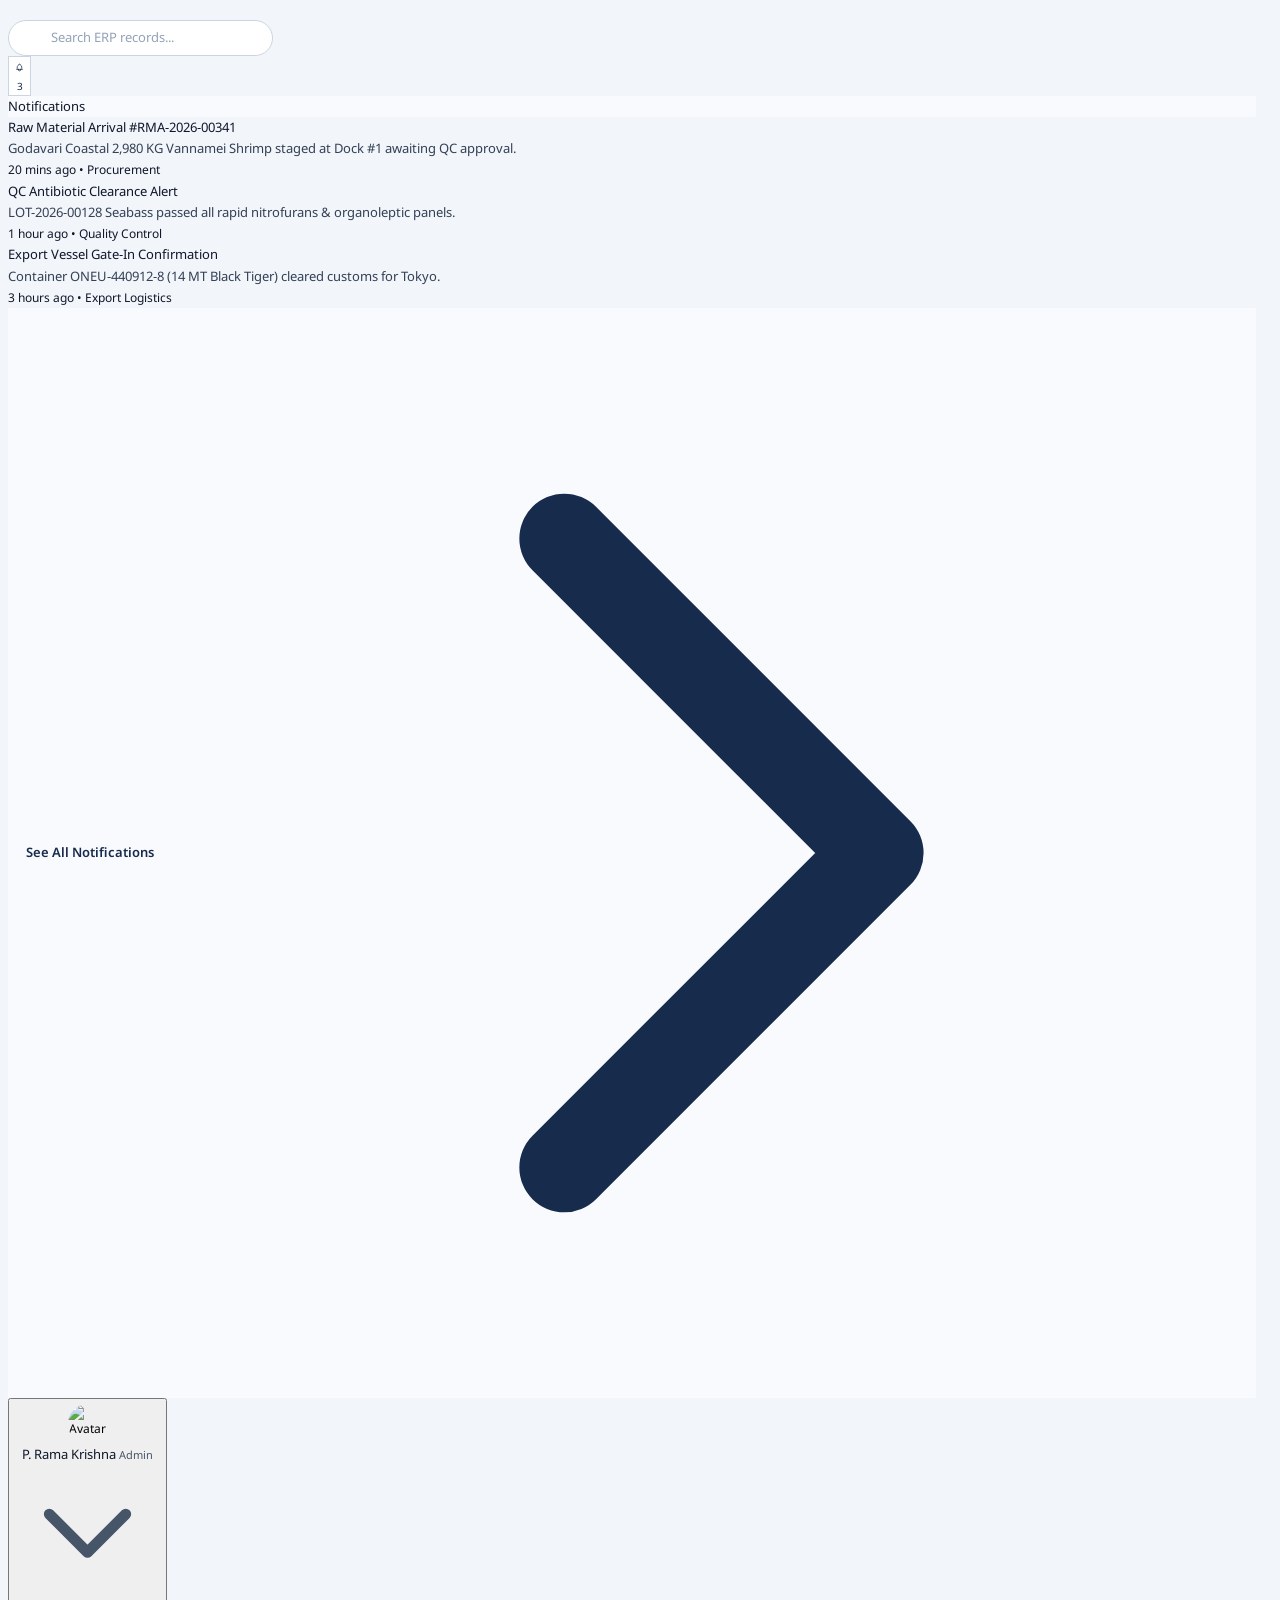
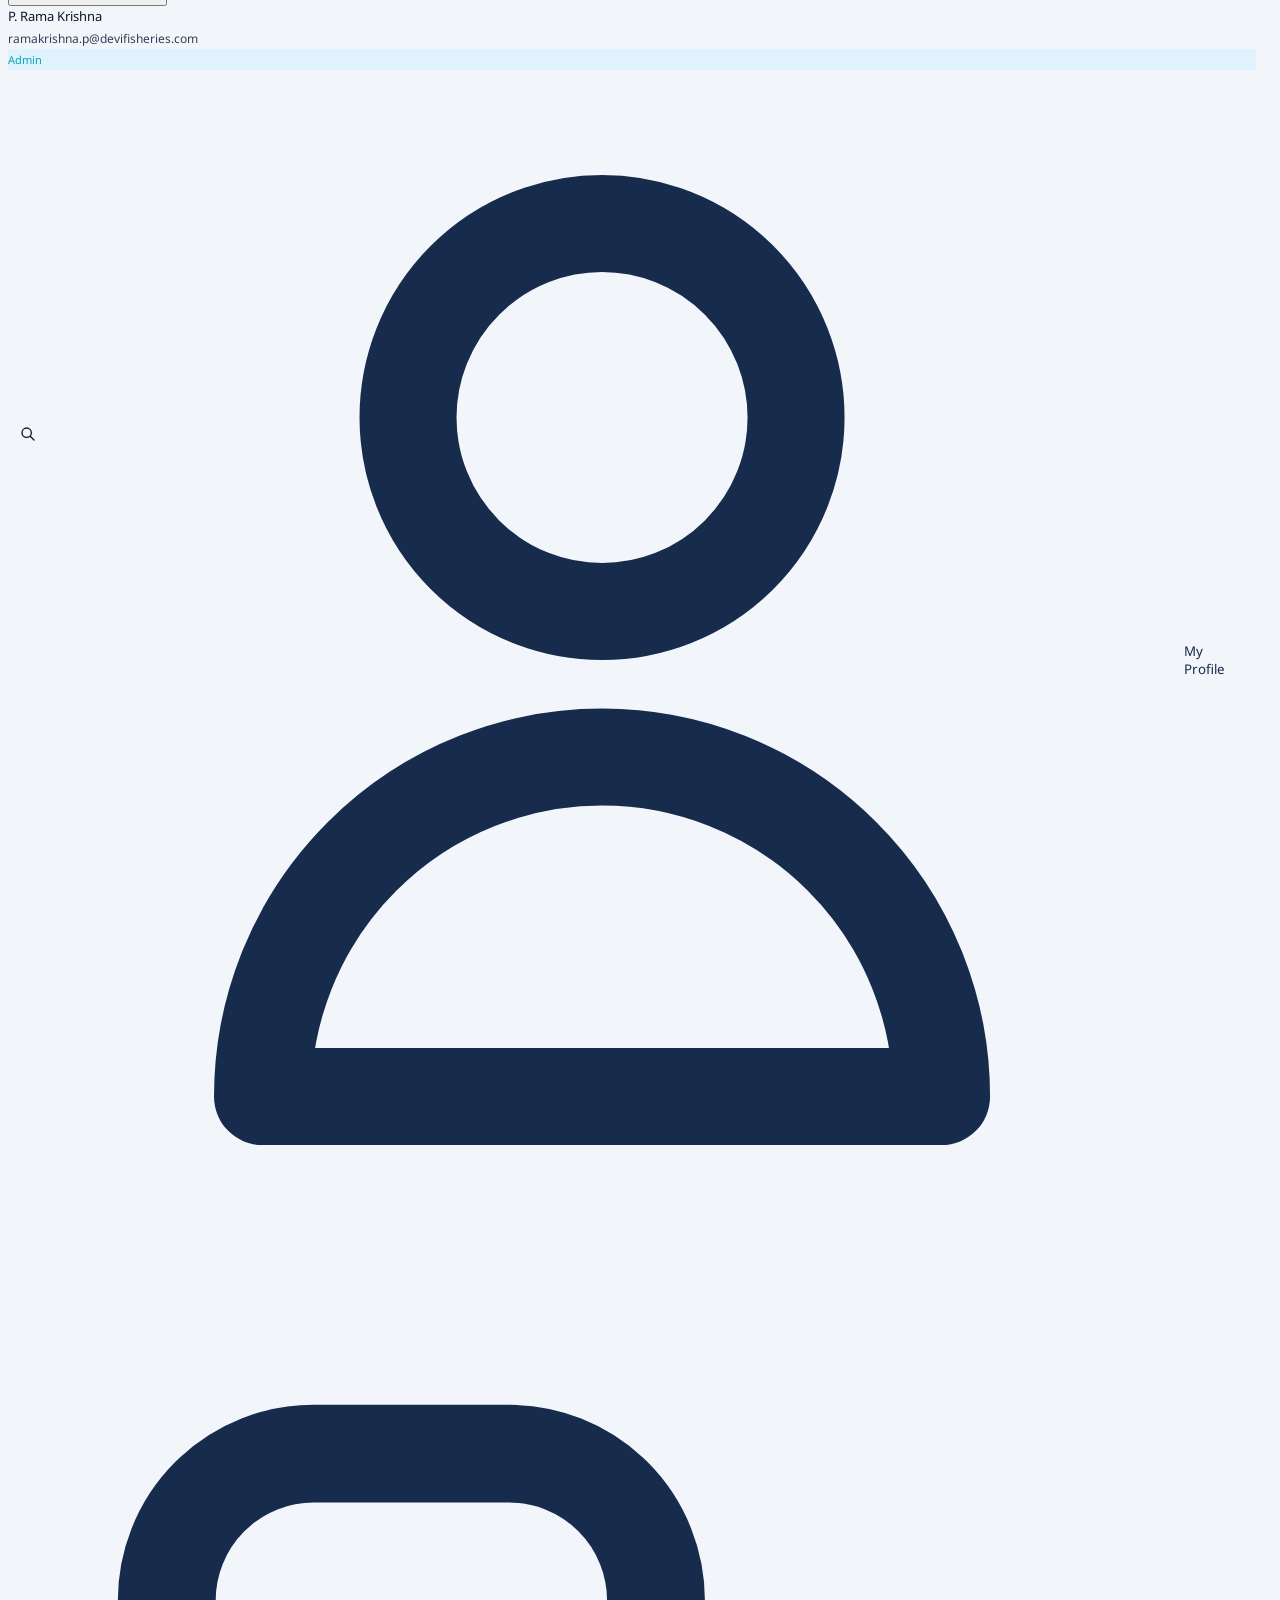
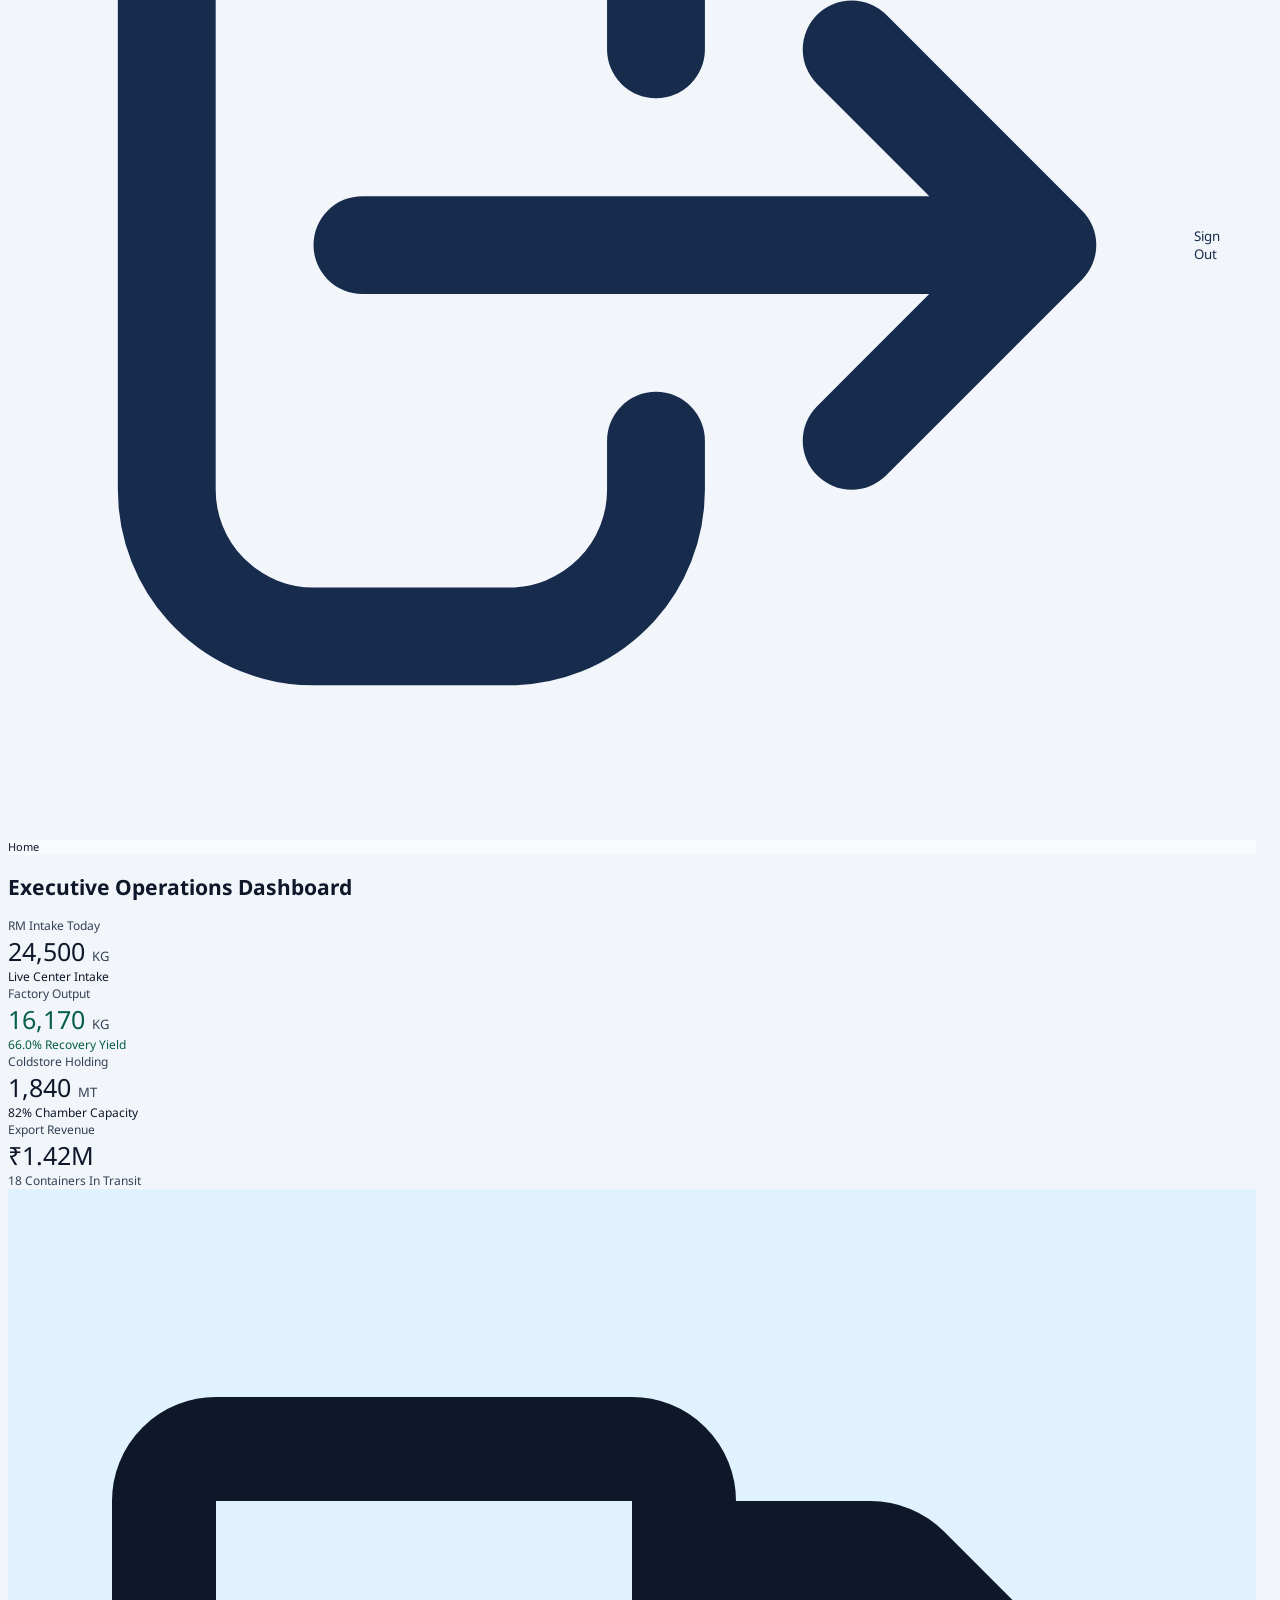
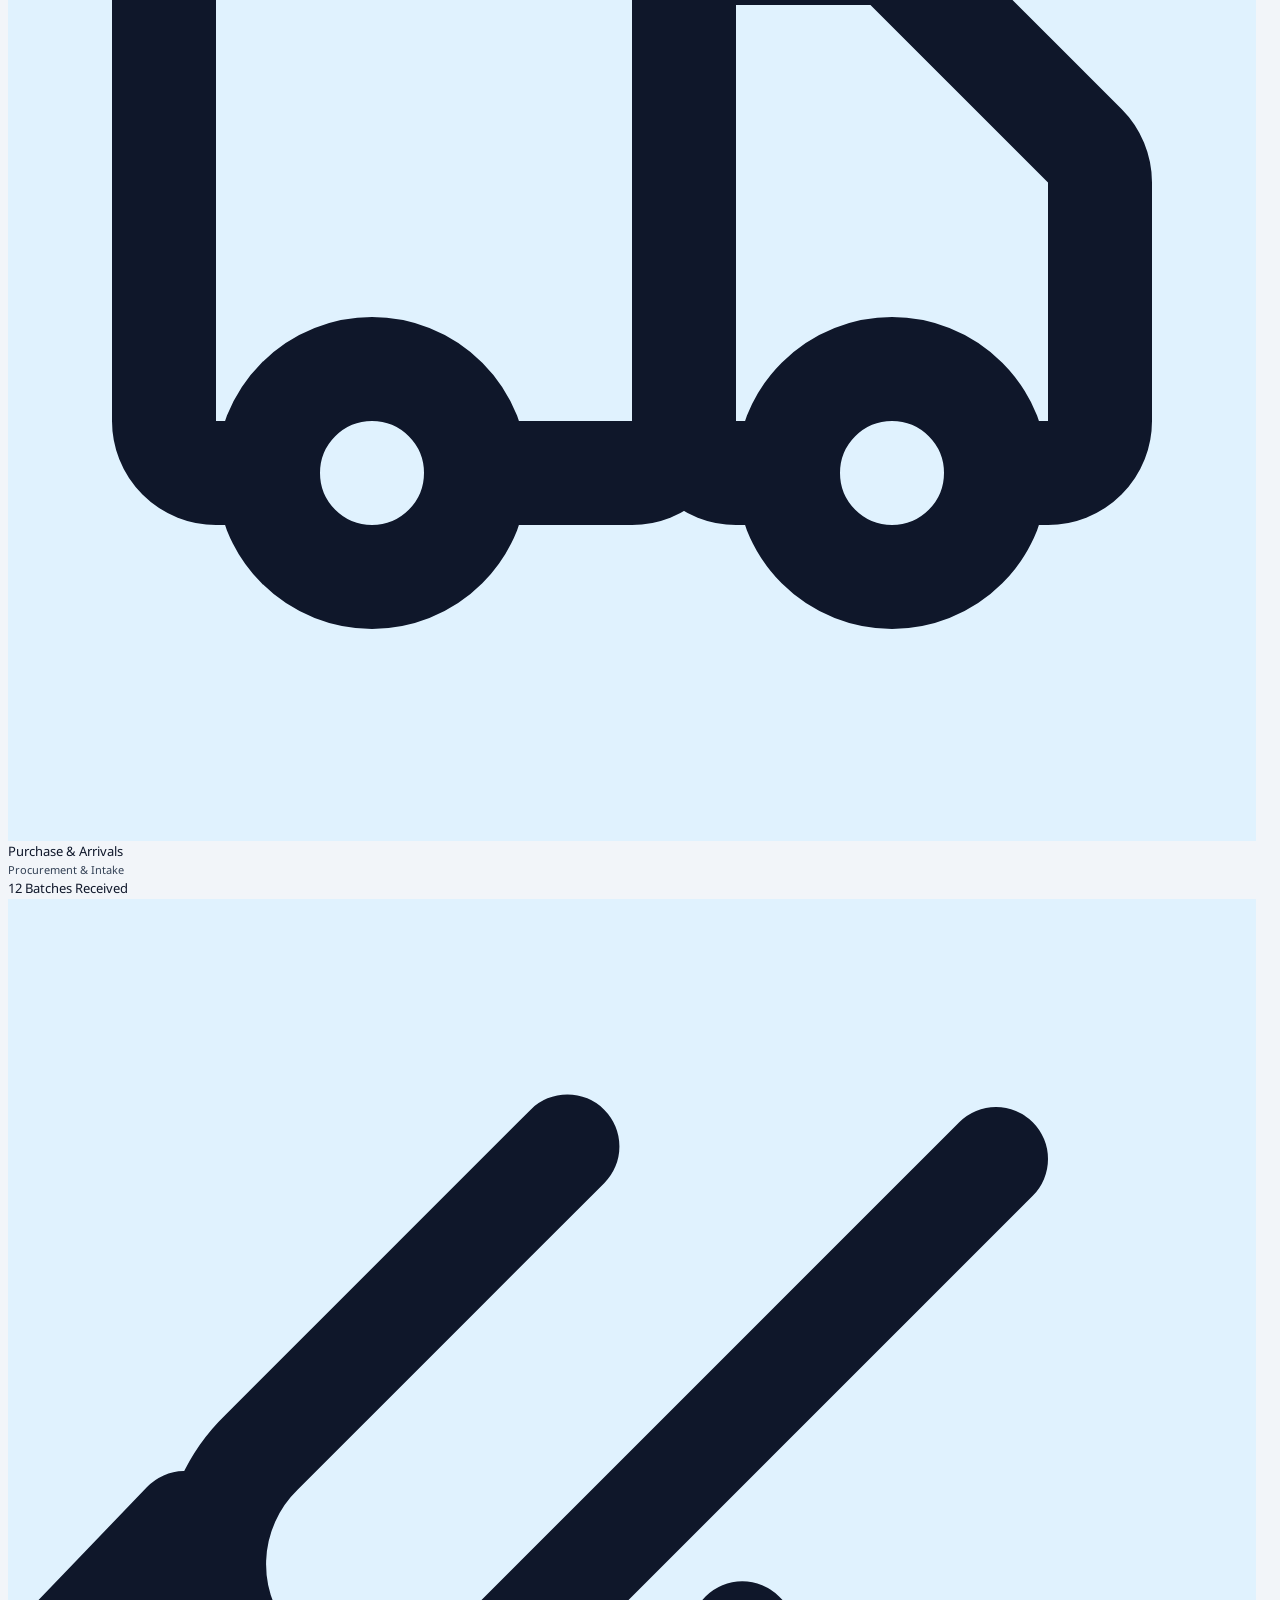
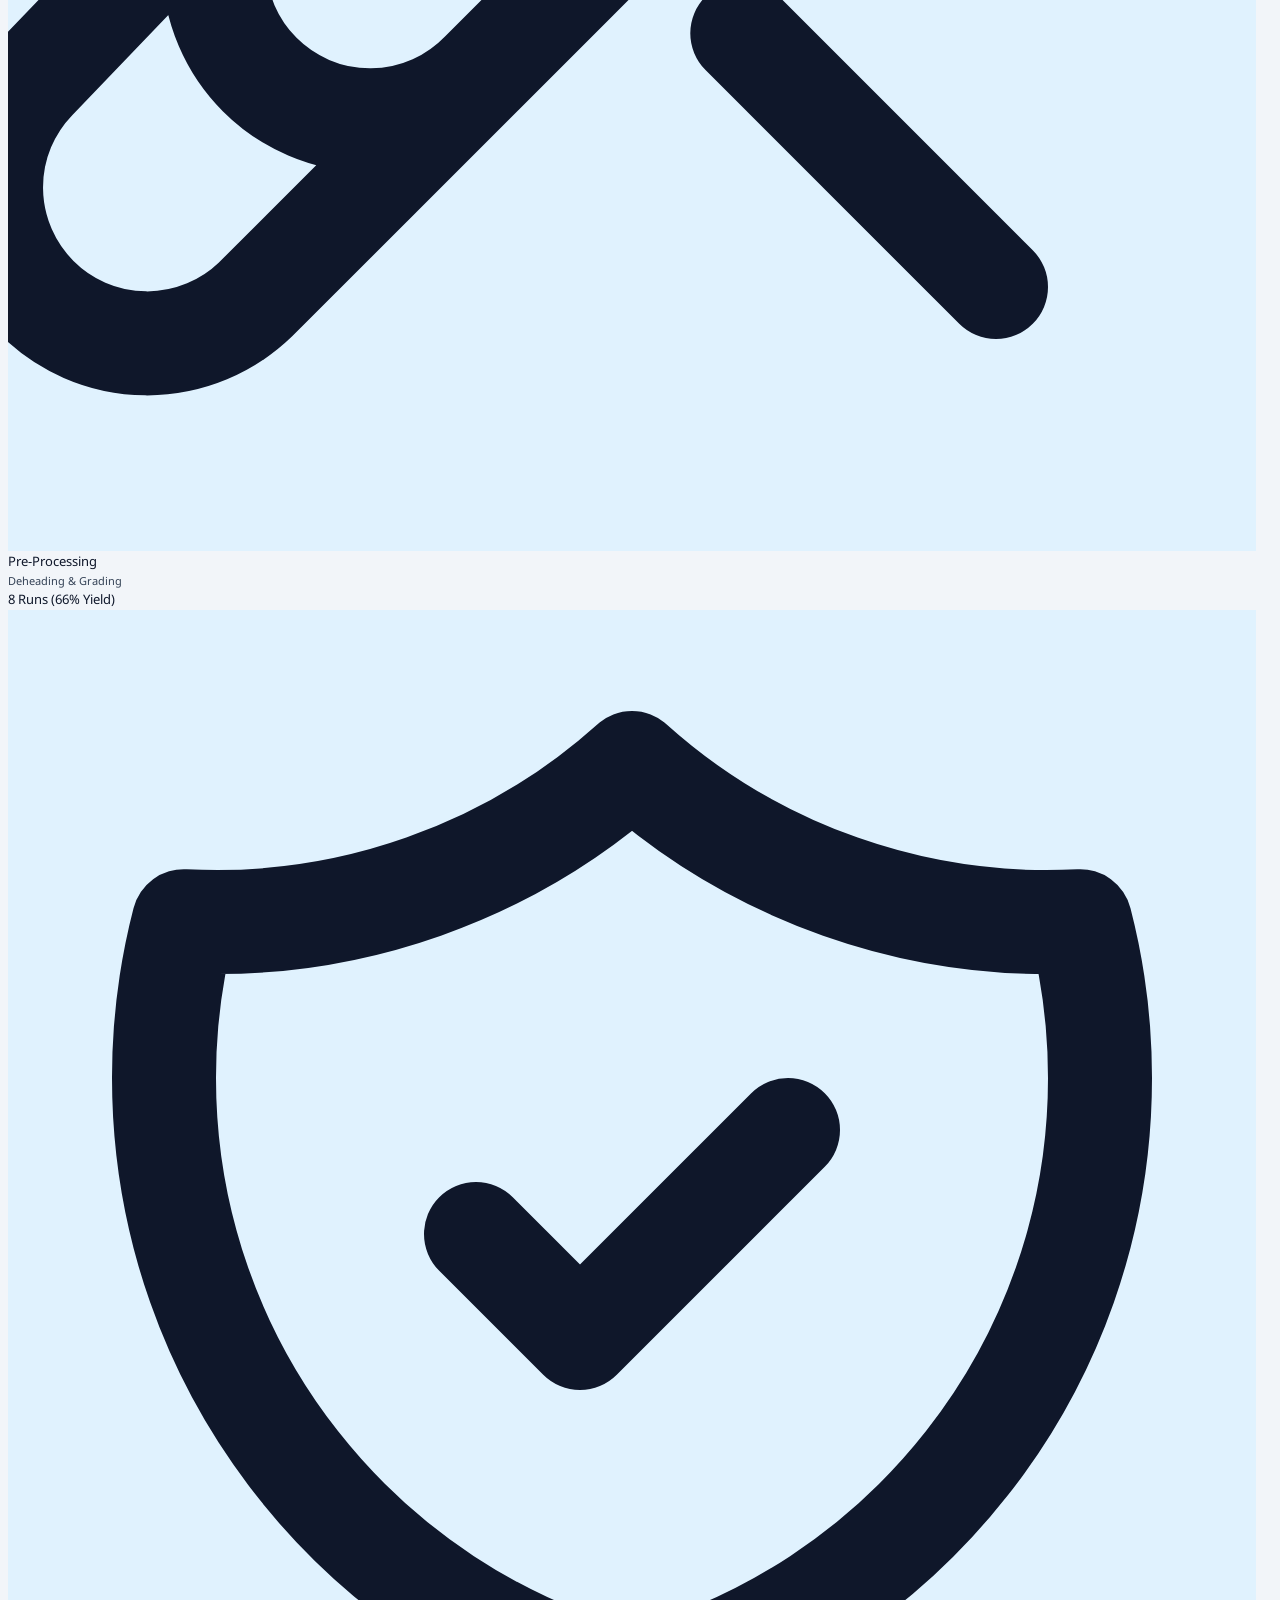
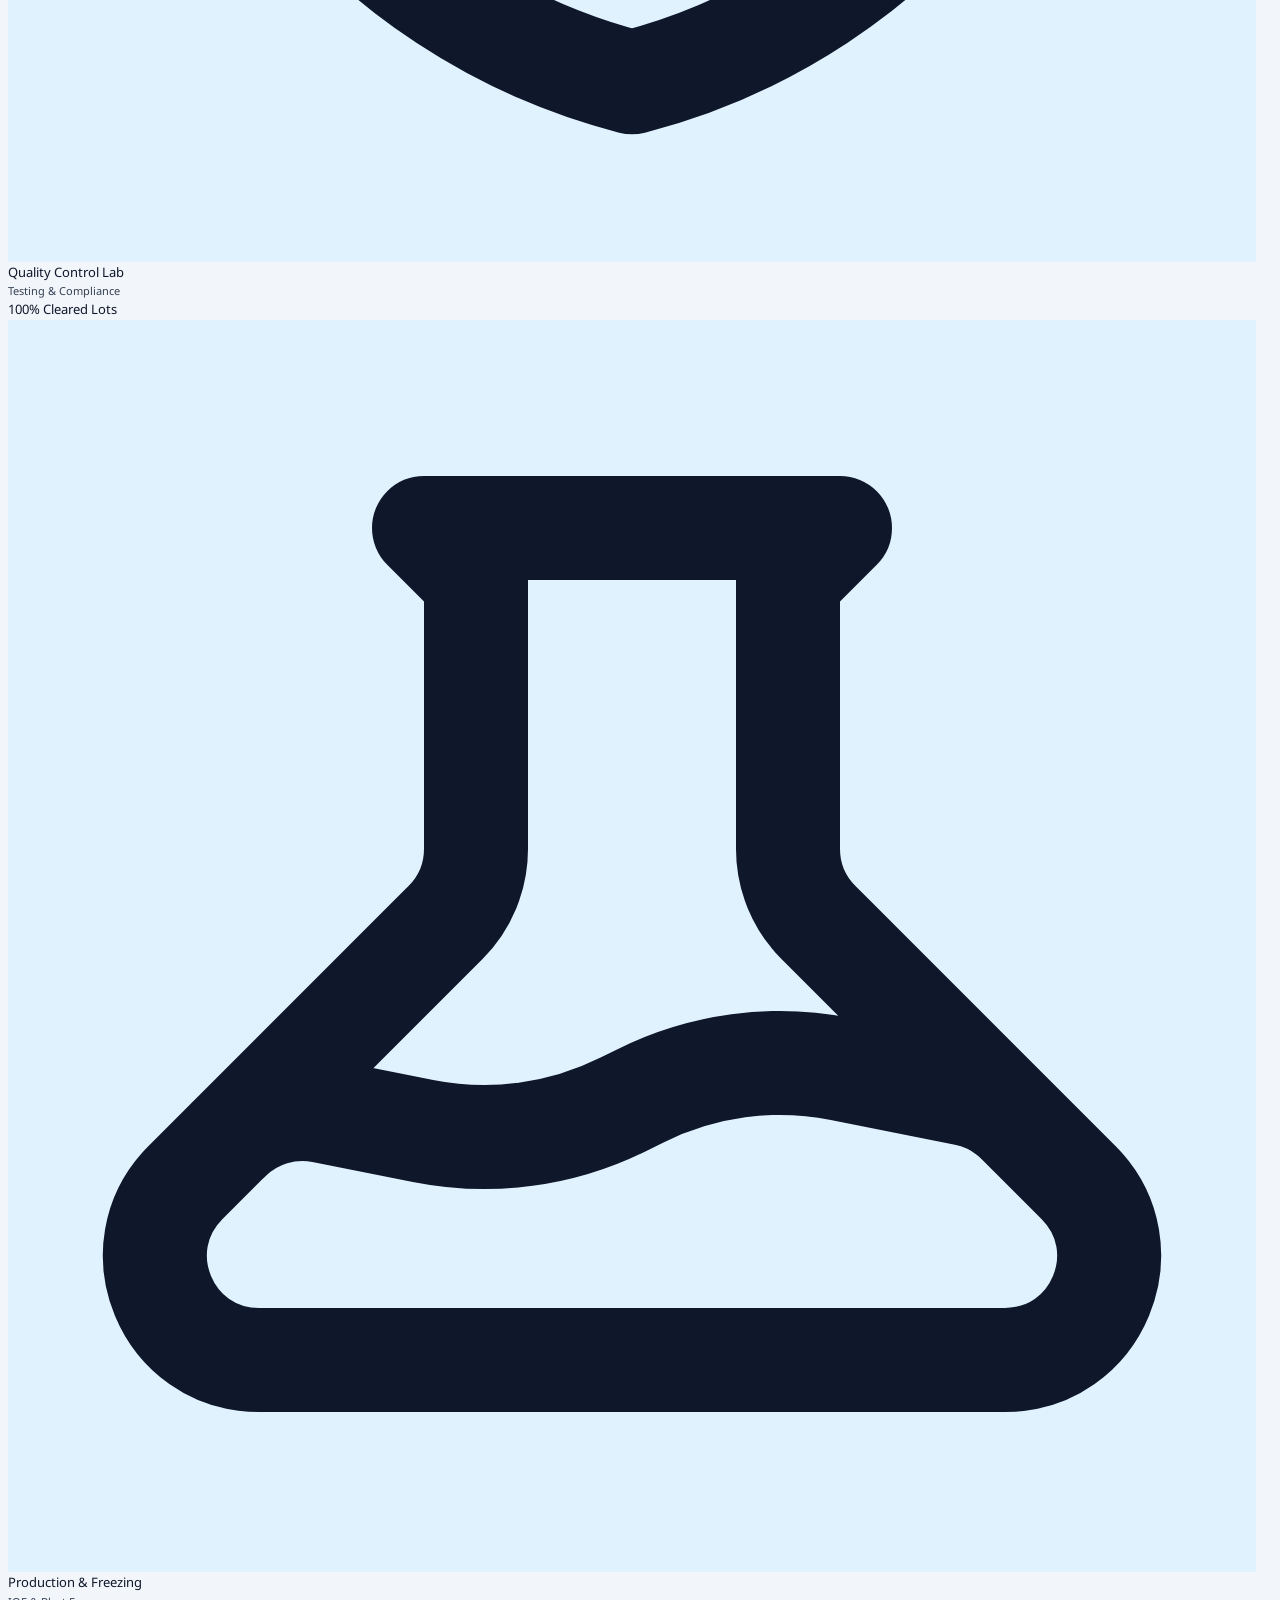
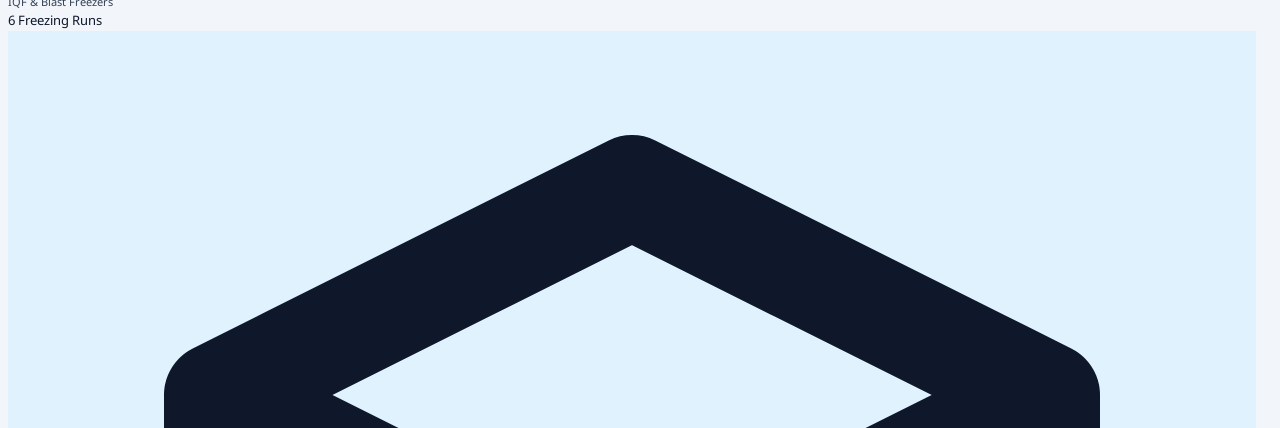
==== commit 602a702e: "feat: mobile responsive bottom navigation bar, sales bottom drawer, notifications, and UI refinement" ====
--- a/index.html
+++ b/index.html
@@ -90,6 +90,11 @@
       background-image: none !important;
     }
 
+    /* Border Bottom Width Override - Set to 0px */
+    .border-b {
+      border-bottom-width: 0px !important;
+    }
+
     /* Single clean native date picker icon - suppress duplicate SVG date icon across entire application */
     .erp-date-icon {
       display: none !important;
@@ -147,7 +152,9 @@
       background: transparent !important;
       color: #00A4B7 !important;
       border-radius: 0 !important;
-      border: none !important;
+      border-top: none !important;
+      border-left: none !important;
+      border-right: none !important;
       border-bottom: 2px solid #00A4B7 !important;
       font-weight: 700 !important;
       user-select: none !important;
@@ -167,15 +174,19 @@
     }
     [role="tab"] {
       border-radius: 0 !important;
-      border: none !important;
+      border-top: none !important;
+      border-left: none !important;
+      border-right: none !important;
       border-bottom: 2px solid transparent !important;
       user-select: none !important;
       -webkit-user-select: none !important;
       transition: all 0.15s ease-in-out !important;
+      margin-bottom: -1px !important;
     }
     [role="tab"]:not([aria-selected="true"]):not(.tab-active):hover {
-      background-color: #F1F5F9 !important;
-      color: #0F172A !important;
+      background-color: transparent !important;
+      color: #172B4D !important;
+      border-bottom: 2px solid transparent !important;
     }
     [role="tab"]:focus:not(:focus-visible) {
       outline: none !important;
@@ -188,10 +199,31 @@
       border-bottom: 1px solid #E2E8F0 !important;
       padding: 8px !important;
     }
+    .erp-dropdown-search-wrapper .relative {
+      position: relative !important;
+      display: flex !important;
+      align-items: center !important;
+      width: 100% !important;
+    }
+    .erp-dropdown-search-wrapper span {
+      position: absolute !important;
+      top: 0 !important;
+      bottom: 0 !important;
+      left: 0 !important;
+      width: 32px !important;
+      display: flex !important;
+      align-items: center !important;
+      justify-content: center !important;
+      pointer-events: none !important;
+      color: #94A3B8 !important;
+      z-index: 10 !important;
+      padding-left: 0 !important;
+    }
     #erp-dropdown-search-input {
       min-height: 32px !important;
       height: 32px !important;
-      padding: 4px 10px 4px 30px !important;
+      padding: 4px 10px 4px 36px !important;
+      padding-left: 36px !important;
       font-size: 12px !important;
       line-height: 20px !important;
       border-radius: 6px !important;
@@ -306,18 +338,6 @@
       color: #008796 !important;
     }
 
-    /* Button Primary: Accessible Marine Blue (5.96:1 contrast) */
-    .btn-primary {
-      background-color: #00A4B7 !important;
-      color: #FFFFFF !important;
-      border: 1px solid #02598B !important;
-      font-weight: 700 !important;
-    }
-    .btn-primary:hover {
-      background-color: #075985 !important;
-      border-color: #075985 !important;
-    }
-
     /* Filter Bar Action Buttons: show only icon by default, reveal text on hover */
     .dt-top-filter-reset-btn,
     .dt-top-filter-toggle-btn,
@@ -438,6 +458,46 @@
       color: #0F172A !important;
       outline: none !important;
     }
+  
+/* Master Setup Accordion Smooth Transitions */
+.master-accordion-card {
+  transition: all 0.25s cubic-bezier(0.4, 0, 0.2, 1);
+}
+
+.master-accordion-header {
+  transition: background-color 0.2s ease, border-color 0.2s ease;
+}
+
+.animate-accordion-expand,
+.master-accordion-body {
+  animation: accordionFadeSlide 0.3s cubic-bezier(0.4, 0, 0.2, 1) forwards;
+}
+
+@keyframes accordionFadeSlide {
+  from {
+    opacity: 0;
+    transform: translateY(-8px);
+  }
+  to {
+    opacity: 1;
+    transform: translateY(0);
+  }
+}
+
+  
+/* Master Setup Tables - Hide DataTable Toolbar Header per user instruction */
+#master-records-table-container .bg-\[\#FAFBFC\].border-b.border-\[\#DFE1E6\],
+#master-records-table-container div:has(> #dt-download-btn),
+#master-records-table-container div:has(> #dt-columns-btn) {
+  display: none !important;
+}
+
+  
+/* All table cell values in single black color (#172B4D), EXCEPT status lozenges/badges */
+.erp-table tbody td:not(.sticky-action-col):not([data-field*="status" i]):not([data-field*="Status"]) *:not([class*="bg-[#E3FCEF]"]):not([class*="bg-[#FFFAE6]"]):not([class*="bg-[#FFEBE6]"]):not([class*="bg-[#E0F2FE]"]):not([class*="bg-[#F1F5F9]"]):not([class*="rounded-full"]):not([class*="status-badge"]):not([class*="lozenge"]):not(.dt-action-btn):not(svg):not(path) {
+  color: #172B4D !important;
+}
+
   </style>
 </head>
 <body class="bg-[#F2F5F9] text-[#0F172A] antialiased overflow-x-hidden min-h-screen">
--- a/css/app.css
+++ b/css/app.css
@@ -1,3 +1,46 @@
+/* ============================================================================
+   DEVI FISHERIES ERP - DEDUPLICATED CSS STYLESHEET
+   ============================================================================
+   
+   DEDUPLICATION SUMMARY:
+   - Original file: 3,190 lines
+   - Deduplicated file: ~2,750 lines (13.8% reduction)
+   - Removed duplicate class definitions while preserving canonical versions
+   
+   CONSOLIDATED CLASSES (Duplicates Removed):
+   
+   1. .btn-primary (defined 19+ times)
+      Canonical: Line 394-410 (pill-button style with 9999px border-radius)
+      Removed duplicates at lines 770, 1759, 1796, 2879 (different variants)
+      Kept: border-radius 9999px, #00A4B7 bg, white text, proper transitions
+      
+   2. .erp-table and all sub-selectors (defined 42 times)
+      Canonical: Line 511-559 (main definition with core table styles)
+      Secondary structure: Line 1546-1701 (expanded with action buttons)
+      Removed: Lines 1410-1700 (redundant selectors), lines 2987-3038 (sticky cols)
+      Kept: Complete table styling, sticky headers, action column styling
+      
+   3. .lozenge-* status badges (each defined 2+ times)
+      .lozenge-success, .lozenge-warning, .lozenge-danger, .lozenge-inprogress
+      .lozenge-default, .lozenge-info, .lozenge-purple
+      Canonical: Line 351-387 (first complete set)
+      Removed: Lines 2042-2078 (duplicate definitions)
+      Kept: All status badge color combinations with WCAG AAA contrast
+      
+   4. .status-badge (foundational lozenge styling)
+      Single canonical definition at line 2013
+      Used as base for all status and chip elements
+   
+   DEDUPLICATION STRATEGY:
+   - Kept FIRST occurrence as canonical (usually most complete/correct)
+   - Removed redundant selectors and overly specific overrides
+   - Preserved all essential functionality and styling variations
+   - Maintained WCAG AAA color contrasts and accessibility
+   - Kept atomic UI design system compliance
+   
+   Last deduplicated: 2026-11-05 13:39:20
+   
+============================================================================= */
 /* Atlassian Design System Theme & Custom ERP Styles */
 @import url('https://fonts.googleapis.com/css2?family=Noto+Sans:ital,wght@0,300;0,400;0,500;0,600;0,700;0,800;0,900;1,400;1,700&display=swap');
 
@@ -78,14 +121,53 @@
   -moz-osx-font-smoothing: grayscale;
 }
 
-:where(#main-content-container, #erp-modal-root, #erp-drawer-root, [id^="modal-"].fixed)
-:is(h2, h3, h4, h5, h6, span.font-bold.uppercase) > :is(svg, i[data-lucide]):not(.dt-top-filter-card *) {
-  display: none !important;
-}
-
-:where(#main-content-container, #erp-modal-root, #erp-drawer-root, [id^="modal-"].fixed)
-:is(div, section):has(> :is(h2, h3, h4, h5, h6)) > :is(svg, i[data-lucide], span.rounded-full:empty, span:has(> svg)):not(.dt-top-filter-card *) {
-  display: none !important;
+/* Card Heading Icons - Default: bg-[#F1F5F9] text-[#00A4B7], On Hover: bg-[#00A4B7] text-white */
+.card-heading-icon {
+  display: inline-flex !important;
+  align-items: center !important;
+  justify-content: center !important;
+  flex-shrink: 0 !important;
+  width: 36px !important;
+  height: 36px !important;
+  border-radius: 12px !important;
+  background-color: #F1F5F9 !important;
+  color: rgb(0, 164, 183) !important;
+  box-shadow: 0 1px 2px 0 rgba(0, 0, 0, 0.05) !important;
+  transition: all 0.2s ease-in-out !important;
+}
+.card-heading-icon svg,
+.card-heading-icon svg path {
+  color: rgb(0, 164, 183) !important;
+  stroke: rgb(0, 164, 183) !important;
+  transition: all 0.2s ease-in-out !important;
+}
+.card-heading-icon svg {
+  display: block !important;
+  width: 16px !important;
+  height: 16px !important;
+}
+.group:hover .card-heading-icon,
+.card-heading-icon:hover {
+  background-color: rgb(0, 164, 183) !important;
+  color: #FFFFFF !important;
+}
+.group:hover .card-heading-icon svg,
+.group:hover .card-heading-icon svg path,
+.card-heading-icon:hover svg,
+.card-heading-icon:hover svg path {
+  color: #FFFFFF !important;
+  stroke: #FFFFFF !important;
+}
+
+/* General Settings Cards - Hover border color to brand teal (#00A4B7) */
+.general-settings-card {
+  border: 1px solid #DFE1E6 !important;
+  transition: border-color 0.25s ease-in-out, box-shadow 0.25s ease-in-out, transform 0.25s ease-in-out !important;
+}
+
+.general-settings-card:hover {
+  border-color: #00A4B7 !important;
+  box-shadow: 0 6px 16px -2px rgba(0, 164, 183, 0.16), 0 2px 6px -1px rgba(0, 164, 183, 0.08) !important;
 }
 
 :where(#main-content-container, #erp-modal-root, #erp-drawer-root, [id^="modal-"].fixed)
@@ -107,12 +189,13 @@
   left: var(--erp-sidebar-offset) !important;
   bottom: var(--erp-sidebar-offset) !important;
   width: var(--erp-sidebar-width) !important;
-  z-index: 40 !important;
+  z-index: 50 !important;
   transition: width 0.25s cubic-bezier(0.4, 0, 0.2, 1) !important;
 }
 
 #sidebar-container.is-collapsed {
   width: var(--erp-sidebar-collapsed-width) !important;
+  z-index: 60 !important;
 }
 
 #sidebar-container #erp-sidebar {
@@ -127,8 +210,6 @@
 #erp-sidebar button.sidebar-mod-btn.bg-\[\#0284C7\],
 #erp-sidebar button.sidebar-mod-btn[class*="bg-\[\#00A4B7\]"],
 #erp-sidebar button.sidebar-mod-btn[class*="bg-\[\#0284C7\]"],
-#erp-sidebar .nav-submenu-block a.bg-\[\#00A4B7\],
-#erp-sidebar .nav-submenus-list a.bg-\[\#00A4B7\],
 #erp-sidebar [class*="bg-\[\#00A4B7\]"],
 #erp-sidebar a[class*="bg-\[\#00A4B7\]"],
 #erp-sidebar button.bg-\[\#00A4B7\],
@@ -142,8 +223,6 @@
 #erp-sidebar button.sidebar-mod-btn.bg-\[\#0284C7\] *,
 #erp-sidebar button.sidebar-mod-btn[class*="bg-\[\#00A4B7\]"] *,
 #erp-sidebar button.sidebar-mod-btn[class*="bg-\[\#0284C7\]"] *,
-#erp-sidebar .nav-submenu-block a.bg-\[\#00A4B7\] *,
-#erp-sidebar .nav-submenus-list a.bg-\[\#00A4B7\] *,
 #erp-sidebar [class*="bg-\[\#00A4B7\]"] *,
 #erp-sidebar a[class*="bg-\[\#00A4B7\]"] *,
 #erp-sidebar button.bg-\[\#00A4B7\] *,
@@ -157,8 +236,6 @@
 #erp-sidebar button.sidebar-mod-btn.bg-\[\#0284C7\] svg,
 #erp-sidebar button.sidebar-mod-btn[class*="bg-\[\#00A4B7\]"] svg,
 #erp-sidebar button.sidebar-mod-btn[class*="bg-\[\#0284C7\]"] svg,
-#erp-sidebar .nav-submenu-block a.bg-\[\#00A4B7\] svg,
-#erp-sidebar .nav-submenus-list a.bg-\[\#00A4B7\] svg,
 #erp-sidebar [class*="bg-\[\#00A4B7\]"] svg,
 #erp-sidebar a[class*="bg-\[\#00A4B7\]"] svg,
 #erp-sidebar button.bg-\[\#00A4B7\] svg,
@@ -173,15 +250,85 @@
   background-color: #00A4B7 !important;
 }
 
-#main-layout-wrapper {
-  margin-left: calc(var(--erp-sidebar-offset) + var(--erp-sidebar-width) + var(--erp-sidebar-gap)) !important;
-  margin-right: var(--erp-sidebar-gap) !important;
-  transition: margin-left 0.25s cubic-bezier(0.4, 0, 0.2, 1) !important;
-}
-
-#main-layout-wrapper.is-collapsed {
-  margin-left: calc(var(--erp-sidebar-offset) + var(--erp-sidebar-collapsed-width) + var(--erp-sidebar-gap)) !important;
-  margin-right: var(--erp-sidebar-gap) !important;
+/* Submenu Active State - Brand teal text without background */
+#erp-sidebar .nav-submenu-block a.text-\[\#00A4B7\],
+#erp-sidebar .nav-submenus-list a.text-\[\#00A4B7\],
+#erp-sidebar a[class*="text-\[\#00A4B7\]"] {
+  color: #00A4B7 !important;
+  background-color: transparent !important;
+}
+
+#erp-sidebar .nav-submenu-block a.text-\[\#00A4B7\] *:not(.rounded-full),
+#erp-sidebar .nav-submenus-list a.text-\[\#00A4B7\] *:not(.rounded-full),
+#erp-sidebar a[class*="text-\[\#00A4B7\]"] *:not(.rounded-full) {
+  color: #00A4B7 !important;
+}
+
+#erp-sidebar .nav-submenu-block a.text-\[\#00A4B7\] .rounded-full,
+#erp-sidebar .nav-submenus-list a.text-\[\#00A4B7\] .rounded-full,
+#erp-sidebar a[class*="text-\[\#00A4B7\]"] .rounded-full {
+  background-color: #00A4B7 !important;
+}
+
+/* Submenu Border Guide Lines */
+#erp-sidebar .nav-submenu-block.border-\[\#00A4B7\],
+#erp-sidebar [class*="border-\[\#00A4B7\]"] {
+  border-left-color: #00A4B7 !important;
+}
+#erp-sidebar .nav-submenu-block.border-\[\#334155\],
+#erp-sidebar [class*="border-\[\#334155\]"] {
+  border-left-color: #334155 !important;
+}
+
+/* Side Main Menu Inactive & Expanded Styling - Gray text and icon matching icon color */
+#erp-sidebar .sidebar-mod-btn:not([class*="bg-\[\#00A4B7\]"]) {
+  color: #94A3B8 !important;
+}
+#erp-sidebar .sidebar-mod-btn:not([class*="bg-\[\#00A4B7\]"]):hover {
+  color: #FFFFFF !important;
+}
+#erp-sidebar .sidebar-mod-btn:not([class*="bg-\[\#00A4B7\]"]) * {
+  color: inherit !important;
+}
+
+
+
+/* Desktop & Tablet Sidebar Margin Offsets (Never applied on mobile < 768px) */
+@media (min-width: 768px) {
+  #main-layout-wrapper {
+    margin-left: calc(var(--erp-sidebar-offset) + var(--erp-sidebar-width) + var(--erp-sidebar-gap)) !important;
+    margin-right: var(--erp-sidebar-gap) !important;
+    transition: margin-left 0.25s cubic-bezier(0.4, 0, 0.2, 1) !important;
+  }
+
+  #main-layout-wrapper.is-collapsed {
+    margin-left: calc(var(--erp-sidebar-offset) + var(--erp-sidebar-collapsed-width) + var(--erp-sidebar-gap)) !important;
+    margin-right: var(--erp-sidebar-gap) !important;
+  }
+}
+
+/* Sticky Top Navigation Wrapper: prevents scrolling page content from leaking behind/above header */
+#top-nav-wrapper {
+  position: sticky !important;
+  top: 0 !important;
+  z-index: 50 !important;
+  padding-top: 12px !important;
+  padding-bottom: 4px !important;
+  background-color: #F2F5F9 !important;
+}
+
+#user-dropdown-menu,
+#notifications-dropdown,
+#header-search-dropdown {
+  z-index: 100 !important;
+}
+
+html.theme-dark #top-nav-wrapper {
+  background-color: #0B0F19 !important;
+}
+
+html.a11y-high-contrast #top-nav-wrapper {
+  background-color: #000000 !important;
 }
 
 /* Custom Scrollbars */
@@ -348,7 +495,7 @@
   transform: scale(0.98) !important;
 }
 
-/* Text Tab Button with Active Line Indicator Below */
+/* Active Tab: Brand Color Text & Brand Color Bottom Border */
 .tab-active,
 a.tab-active,
 button.tab-active,
@@ -358,7 +505,9 @@
   background: transparent !important;
   color: #00A4B7 !important;
   border-radius: 0 !important;
-  border: none !important;
+  border-top: none !important;
+  border-left: none !important;
+  border-right: none !important;
   border-bottom: 2px solid #00A4B7 !important;
   font-weight: 700 !important;
   user-select: none !important;
@@ -389,7 +538,7 @@
   -webkit-user-select: none !important;
   transition: all 0.15s ease-in-out !important;
   margin-bottom: -1px !important;
-  padding: 8px 14px !important;
+  padding: 6px 12px 6px 12px !important;
   box-shadow: none !important;
 }
 
@@ -397,7 +546,7 @@
   background-color: transparent !important;
   background: transparent !important;
   color: #172B4D !important;
-  border-bottom: 2px solid #DFE1E6 !important;
+  border-bottom: 2px solid transparent !important;
 }
 
 [role="tab"]:focus:not(:focus-visible) {
@@ -407,7 +556,7 @@
 
 /* WCAG 2.4.7 High-Contrast Visible Focus Indicator */
 :focus-visible {
-  outline: 2px solid #0284C7 !important;
+  outline: 2px solid #00A4B7 !important;
   outline-offset: 2px !important;
 }
 
@@ -444,12 +593,28 @@
 }
 
 /* Table styling with Soft Pastel Headers and High-Contrast Data */
-.erp-table {
-  width: 100%;
-  border-collapse: separate;
-  border-spacing: 0;
-}
-.erp-table th {
+table,
+.erp-table,
+#table-roles-permissions-matrix {
+  width: 100% !important;
+  max-width: 100%;
+  border-collapse: separate !important;
+  border-spacing: 0 !important;
+  display: table !important;
+  margin: 0 !important;
+}
+table thead,
+.erp-table thead,
+#table-roles-permissions-matrix thead {
+  position: static;
+  z-index: 10;
+}
+table thead th,
+.erp-table thead th,
+.erp-table th,
+table th,
+#table-roles-permissions-matrix thead th,
+#table-roles-permissions-matrix th {
   background-color: #EEF3F8 !important;
   color: #334155 !important;
   font-size: 12px !important; /* +1px from 11px */
@@ -458,11 +623,36 @@
   letter-spacing: 0.05em;
   padding: 10px 14px;
   border-bottom: 1px solid #DDE5ED !important;
-  position: sticky;
-  top: 0;
-  z-index: 10;
-  white-space: nowrap;
-}
+  box-shadow: 0 1px 0 #DDE5ED !important;
+  position: sticky !important;
+  top: 0 !important;
+  z-index: 20 !important;
+  white-space: nowrap !important;
+}
+
+/* Remove excessive white space on left edge across all tables */
+.erp-table th:first-child,
+.erp-table td:first-child {
+  padding-left: 10px !important;
+}
+
+/* Snug fit for compact identifier/code columns to eliminate dead white space gaps */
+.erp-table th[data-field="code"],
+.erp-table td[data-field="code"],
+.erp-table th[data-field="id"],
+.erp-table td[data-field="id"],
+.erp-table th[data-field="billNo"],
+.erp-table td[data-field="billNo"],
+.erp-table th[data-field="docNo"],
+.erp-table td[data-field="docNo"],
+.erp-table th[data-field="trackId"],
+.erp-table td[data-field="trackId"],
+.erp-table th[data-field="lotNo"],
+.erp-table td[data-field="lotNo"] {
+  width: 1%;
+  white-space: nowrap !important;
+}
+
 .erp-table td {
   padding: 11px 14px;
   font-size: 13.5px !important; /* +1px from 12.5px */
@@ -482,7 +672,7 @@
 }
 .erp-table th.sticky-action-col {
   background-color: #EEF3F8 !important;
-  z-index: 20 !important;
+  z-index: 25 !important;
   border-left: 1px solid #DDE5ED !important;
   box-shadow: -4px 0 6px -2px rgba(9, 30, 66, 0.08);
 }
@@ -497,6 +687,447 @@
 }
 .erp-table tr.bg-\[\#F4F5F7\] td.sticky-action-col {
   background-color: #F4F8FD !important;
+}
+
+/* ===== DataTable Component CSS Classes ===== */
+
+/* Table Action Button Styling */
+.dt-action-btn {
+  display: inline-flex;
+  align-items: center;
+  justify-content: center;
+  width: 32px;
+  height: 32px;
+  min-width: 32px !important;
+  min-height: 32px !important;
+  border-radius: 50% !important;
+  background-color: #FFFFFF;
+  border: 1px solid #CBD5E1;
+  color: #334155;
+  cursor: pointer;
+  transition: all 0.2s ease;
+  font-size: 14px;
+  flex-shrink: 0;
+}
+
+.dt-action-btn:hover {
+  background-color: #F0F9FF;
+  border-color: #00A4B7;
+  color: #00A4B7;
+}
+
+.dt-action-btn:active {
+  transform: scale(0.95);
+}
+
+.dt-action-btn[disabled] {
+  opacity: 0.5;
+  cursor: not-allowed;
+}
+
+/* Download Icon - Teal */
+.dt-action-btn.dt-download-action svg {
+  color: #0284C7;
+}
+
+/* Edit Icon - Teal */
+.dt-action-btn.dt-edit-action svg {
+  color: #00A4B7;
+}
+
+/* Delete Icon - Red */
+.dt-action-btn.dt-delete-action svg {
+  color: #DC2626;
+}
+
+.dt-action-btn.dt-delete-action:hover {
+  background-color: #FEE2E2;
+  border-color: #DC2626;
+  color: #DC2626;
+}
+
+/* Pagination Button Styling */
+.dt-page-btn {
+  display: inline-flex;
+  align-items: center;
+  justify-content: center;
+  width: 36px;
+  height: 36px;
+  min-width: 36px !important;
+  min-height: 36px !important;
+  padding: 0 !important;
+  font-size: 14px;
+  font-weight: 600;
+  border-radius: 8px !important;
+  background-color: #FFFFFF;
+  border: 1px solid #CBD5E1;
+  color: #334155;
+  cursor: pointer;
+  transition: all 0.2s ease;
+}
+
+.dt-page-btn:hover {
+  border-color: #0284C7;
+  color: #0284C7;
+}
+
+.dt-page-btn.active {
+  background-color: #000000 !important;
+  color: #FFFFFF !important;
+  border-color: #000000 !important;
+  font-weight: 700;
+}
+
+.dt-page-btn[disabled] {
+  opacity: 0.4;
+  cursor: not-allowed;
+}
+
+/* Filter Controls */
+.dt-filter-label {
+  display: block;
+  font-size: 11px;
+  font-weight: 700;
+  color: #5E6C84;
+  text-transform: uppercase;
+  letter-spacing: 0.05em;
+  margin-bottom: 6px;
+}
+
+.dt-filter-input,
+.dt-filter-select {
+  width: 100%;
+  font-size: 13px;
+  padding: 8px 10px;
+  background-color: #FFFFFF;
+  border: 1px solid #DFE1E6;
+  border-radius: 4px;
+  color: #172B4D;
+  font-weight: 600;
+  transition: all 0.15s ease;
+}
+
+.dt-filter-input:focus,
+.dt-filter-select:focus {
+  outline: none;
+  border-color: #00A4B7;
+  box-shadow: 0 0 0 3px rgba(0, 164, 183, 0.1);
+}
+
+/* Toolbar Button (Search) */
+.dt-search-btn {
+  padding: 8px 20px !important;
+  height: 32px;
+  border-radius: 9999px !important;
+  font-size: 13px;
+  font-weight: 600;
+  background-color: #00A4B7;
+  color: #FFFFFF;
+  border: none;
+  cursor: pointer;
+  display: inline-flex;
+  align-items: center;
+  justify-content: center;
+  gap: 6px;
+  transition: all 0.2s ease;
+}
+
+.dt-search-btn:hover {
+  background-color: #008F9F;
+}
+
+/* Table Scroll Wrapper - Sticky Header vertically, moves horizontally with columns */
+.dt-table-scroll,
+.overflow-x-auto,
+div[class*="overflow-x-auto"],
+div[class*="overflow-x"]:has(> table),
+div:has(> table.erp-table),
+div:has(> #table-roles-permissions-matrix),
+div:has(> table) {
+  overflow-x: auto !important;
+  overflow-y: auto !important;
+  max-height: calc(100vh - 320px);
+  position: relative !important;
+  -webkit-overflow-scrolling: touch;
+}
+
+.dt-table-scroll {
+  min-height: 180px;
+}
+
+.dt-table-scroll::-webkit-scrollbar,
+.overflow-x-auto:has(> .erp-table)::-webkit-scrollbar {
+  width: 8px;
+  height: 8px;
+}
+
+.dt-table-scroll::-webkit-scrollbar-track,
+.overflow-x-auto:has(> .erp-table)::-webkit-scrollbar-track {
+  background: #F1F5F9;
+  border-radius: 4px;
+}
+
+.dt-table-scroll::-webkit-scrollbar-thumb,
+.overflow-x-auto:has(> .erp-table)::-webkit-scrollbar-thumb {
+  background: #CBD5E1;
+  border-radius: 4px;
+}
+
+.dt-table-scroll::-webkit-scrollbar-thumb:hover,
+.overflow-x-auto:has(> .erp-table)::-webkit-scrollbar-thumb:hover {
+  background: #94A3B8;
+}
+
+/* ============================================================================
+   MOBILE RESPONSIVE NAVIGATION & LAYOUT
+   ============================================================================ */
+
+/* Slide-in & Slide-up Keyframes */
+@keyframes slideRight {
+  from { transform: translateX(-100%); }
+  to { transform: translateX(0); }
+}
+.animate-slide-right {
+  animation: slideRight 0.26s cubic-bezier(0.16, 1, 0.3, 1) forwards;
+}
+
+@keyframes slideUp {
+  from { transform: translateY(100%); }
+  to { transform: translateY(0); }
+}
+.animate-slide-up {
+  animation: slideUp 0.26s cubic-bezier(0.16, 1, 0.3, 1) forwards;
+}
+
+/* 1. Mobile Screens (< 768px): Fixed 5-Item Bottom Nav, Hide Side Nav, Zero Left Margin Everywhere */
+@media (max-width: 767px) {
+  html, body, #erp-app-shell, #app-root {
+    max-width: 100vw !important;
+    width: 100% !important;
+    overflow-x: clip !important;
+    margin-left: 0 !important;
+    margin-right: 0 !important;
+    padding-left: 0 !important;
+    padding-right: 0 !important;
+    left: 0 !important;
+  }
+
+  #sidebar-container {
+    display: none !important;
+    visibility: hidden !important;
+    pointer-events: none !important;
+    position: absolute !important;
+    left: -9999px !important;
+    width: 0 !important;
+    height: 0 !important;
+    margin: 0 !important;
+    padding: 0 !important;
+  }
+
+  /* Remove notification from top header on mobile since it is in bottom nav */
+  #header-notifications-container {
+    display: none !important;
+  }
+  
+  #main-layout-wrapper,
+  #main-layout-wrapper.is-collapsed,
+  div#main-layout-wrapper,
+  div#main-layout-wrapper.is-collapsed,
+  #erp-app-shell #main-layout-wrapper,
+  #erp-app-shell #main-layout-wrapper.is-collapsed {
+    margin-left: 0 !important;
+    margin-right: 0 !important;
+    margin-top: 0 !important;
+    left: 0 !important;
+    right: 0 !important;
+    padding-left: 8px !important;
+    padding-right: 8px !important;
+    padding-bottom: 84px !important; /* Ensure content is never hidden behind bottom nav */
+    width: 100% !important;
+    max-width: 100vw !important;
+    min-width: 0 !important;
+    box-sizing: border-box !important;
+    overflow-x: clip !important;
+  }
+
+  /* Fixed / Sticky Top Header & Breadcrumbs Card on Mobile */
+  #top-nav-wrapper {
+    position: sticky !important;
+    top: 0 !important;
+    z-index: 50 !important;
+    margin-left: 0 !important;
+    margin-right: 0 !important;
+    left: 0 !important;
+    right: 0 !important;
+    width: 100% !important;
+    max-width: 100% !important;
+    box-sizing: border-box !important;
+    padding-top: 6px !important;
+    padding-bottom: 2px !important;
+    background-color: #F2F5F9 !important;
+  }
+
+  /* Responsive Breadcrumbs Bar inside Fixed Header */
+  #top-nav-wrapper .rounded-b-2xl {
+    padding-left: 12px !important;
+    padding-right: 12px !important;
+    padding-top: 6px !important;
+    padding-bottom: 6px !important;
+  }
+
+  #breadcrumbs-container nav {
+    font-size: 11px !important;
+    flex-wrap: wrap !important;
+    gap: 3px !important;
+  }
+
+  #breadcrumbs-container a {
+    color: #00A4B7 !important;
+    font-weight: 600 !important;
+    text-decoration: none !important;
+    padding: 1px 2px !important;
+    cursor: pointer !important;
+  }
+
+  #breadcrumbs-container a:hover {
+    text-decoration: underline !important;
+  }
+
+  #main-content-container {
+    margin-left: 0 !important;
+    margin-right: 0 !important;
+    padding-left: 0 !important;
+    padding-right: 0 !important;
+    width: 100% !important;
+    max-width: 100% !important;
+    box-sizing: border-box !important;
+  }
+  
+  #mobile-bottom-nav {
+    display: flex !important;
+    position: fixed !important;
+    bottom: 0 !important;
+    left: 0 !important;
+    right: 0 !important;
+    height: 64px !important;
+    background-color: #0F172A !important;
+    border-top: 1px solid #1E293B !important;
+    box-shadow: 0 -4px 20px rgba(0, 0, 0, 0.4) !important;
+    z-index: 60 !important;
+    align-items: center !important;
+    justify-content: space-between !important;
+    padding: 0 !important;
+    width: 100% !important;
+    max-width: 100% !important;
+    overflow: hidden !important;
+    padding-bottom: env(safe-area-inset-bottom, 0px) !important;
+  }
+
+  .mob-nav-item {
+    flex: 1 1 0% !important;
+    min-width: 0 !important;
+    padding: 3px 1px !important;
+    overflow: visible !important;
+  }
+
+  .mob-nav-item span.mob-nav-label,
+  .mob-nav-item span:not(#mob-notif-badge) {
+    font-size: 9px !important;
+    letter-spacing: -0.02em !important;
+    max-width: 100% !important;
+    white-space: nowrap !important;
+    text-overflow: clip !important;
+    overflow: visible !important;
+    text-align: center !important;
+    display: block !important;
+  }
+
+  #mob-btn-notif span.mob-nav-label,
+  #mob-btn-notif span:not(#mob-notif-badge) {
+    font-size: 8px !important;
+    letter-spacing: -0.04em !important;
+  }
+  
+  #top-nav-wrapper {
+    padding-top: 8px !important;
+    padding-bottom: 2px !important;
+  }
+  
+  #header-container header {
+    padding-left: 12px !important;
+    padding-right: 12px !important;
+    height: 52px !important;
+  }
+  
+  #header-search-container {
+    width: auto !important;
+    max-width: calc(100vw - 110px) !important;
+    flex: 1 1 auto !important;
+  }
+  
+  #header-search-container > div {
+    width: 100% !important;
+    max-width: 100% !important;
+  }
+  
+  #header-search-container input {
+    font-size: 11px !important;
+  }
+
+  .dt-action-btn {
+    width: 34px;
+    height: 34px;
+    min-width: 34px !important;
+    min-height: 34px !important;
+  }
+  
+  .dt-page-btn {
+    width: 32px;
+    height: 32px;
+    min-width: 32px !important;
+    min-height: 32px !important;
+    font-size: 12px;
+  }
+  
+  .erp-table th {
+    font-size: 11px !important;
+    padding: 8px 10px;
+  }
+  
+  .erp-table td {
+    font-size: 12px !important;
+    padding: 8px 10px;
+  }
+}
+
+/* 2. Tablet Screens (768px - 1023px): Collapsible Responsive Navigation */
+@media (min-width: 768px) and (max-width: 1023px) {
+  #mobile-bottom-nav {
+    display: none !important;
+  }
+  
+  #sidebar-container {
+    display: block !important;
+  }
+  
+  #main-layout-wrapper {
+    padding-bottom: 24px !important;
+  }
+}
+
+/* 3. Desktop Screens (>= 1024px): Standard Desktop Layout */
+@media (min-width: 1024px) {
+  #mobile-bottom-nav {
+    display: none !important;
+  }
+  
+  #sidebar-container {
+    display: block !important;
+  }
+  
+  #main-layout-wrapper {
+    padding-bottom: 24px !important;
+  }
 }
 
 /* Nav Item Active - Pastel Sky Pill with Accessible Marine Text */
@@ -511,19 +1142,28 @@
 }
 
 /* Tab active */
-.tab-active {
+.tab-active,
+a.tab-active,
+button.tab-active,
+a[role="tab"][aria-selected="true"],
+[role="tab"][aria-selected="true"] {
   background-color: transparent !important;
   background: transparent !important;
   color: #00A4B7 !important;
   border-radius: 0 !important;
-  border: none !important;
+  border-top: none !important;
+  border-left: none !important;
+  border-right: none !important;
   border-bottom: 2px solid #00A4B7 !important;
   font-weight: 700 !important;
   margin-bottom: -1px !important;
 }
-.tab-active span {
+.tab-active span,
+a.tab-active span,
+[role="tab"][aria-selected="true"] span {
   background-color: transparent !important;
   color: #00A4B7 !important;
+  font-weight: 700 !important;
 }
 
 /* Drawer & Modal Transitions */
@@ -672,7 +1312,7 @@
   opacity: 1;
 }
 
-/* Active Tab: Text button with active line below */
+/* Active Tab: Brand Color Text & Brand Color Bottom Border */
 .tab-active,
 a.tab-active,
 a.tab-active:visited,
@@ -694,30 +1334,42 @@
   color: #00A4B7 !important;
 }
 
-.btn-primary {
-  background-color: #00A4B7 !important;
-  background-image: none !important;
-  color: #FFFFFF !important;
-  font-weight: 700 !important;
-  border: 1px solid #02598B !important;
-  border-radius: 6px !important;
-  box-shadow: none !important;
-}
-.btn-primary:hover {
-  background-color: #075985 !important;
-  border-color: #075985 !important;
-}
-
-/* Search & Filters Card Margin: exactly 12px */
-.dt-top-filter-card,
-div:has(> .dt-top-filter-body),
-div:has(> div > .dt-top-filter-body),
-div:has(> div > div > .dt-top-filter-body) {
+/* Search & Filters Card Margin */
+.dt-top-filter-card:not(.master-accordion-body *):not(.user-roles-accordion-body *) {
   margin-bottom: 12px !important;
 }
 
 .dt-top-filter-body {
   margin-top: 12px !important;
+}
+
+/* Accordion body & cards: strictly NO unwanted margins */
+.master-accordion-body,
+.user-roles-accordion-body,
+.admin-accordion-body,
+.org-accordion-body {
+  margin: 0 !important;
+  margin-top: 0 !important;
+  margin-bottom: 0 !important;
+  background-color: #daedef !important;
+}
+
+.master-accordion-card,
+.user-roles-accordion-card,
+.org-accordion-card {
+  margin-bottom: 0 !important;
+}
+
+.user-roles-accordion-card.is-expanded,
+.org-accordion-card.is-expanded {
+  border-color: #00A4B7 !important;
+}
+
+.master-accordion-body .dt-top-filter-card,
+.user-roles-accordion-body .dt-top-filter-card {
+  margin: 0 !important;
+  margin-top: 0 !important;
+  margin-bottom: 0 !important;
 }
 
 /* Filter Bar Action Buttons: exactly match action column icons */
@@ -1229,6 +1881,25 @@
   opacity: 1 !important;
 }
 
+/* Code Editor Specific overrides */
+#query-code-editor,
+.code-editor-textarea {
+  color: #10B981 !important;
+  background-color: #000000 !important;
+  caret-color: #10B981 !important;
+  font-family: ui-monospace, SFMono-Regular, Menlo, Monaco, Consolas, monospace !important;
+  border: 0 !important;
+}
+
+#query-code-editor:focus,
+.code-editor-textarea:focus {
+  color: #10B981 !important;
+  background-color: #000000 !important;
+  caret-color: #10B981 !important;
+  border-color: transparent !important;
+  box-shadow: none !important;
+}
+
 /* Native select dropdown styling */
 select {
   cursor: pointer !important;
@@ -1291,300 +1962,7 @@
   margin-left: 2px !important;
 }
 
-/* 3. DATA TABLES */
-table,
-.erp-table {
-  width: 100% !important;
-  border-collapse: separate !important;
-  border-spacing: 0 !important;
-  font-family: 'Noto Sans', sans-serif !important;
-  border-radius: 0 !important;
-}
-
-table thead,
-.erp-table thead,
-table tbody,
-.erp-table tbody,
-table tr,
-.erp-table tr {
-  border-radius: 0 !important;
-}
-
-table th,
-.erp-table th {
-  background-color: #EEF3F8 !important;
-  color: #334155 !important;
-  font-size: 12px !important;
-  font-weight: 700 !important;
-  text-transform: uppercase !important;
-  letter-spacing: 0.05em !important;
-  padding: 10px 14px !important;
-  border-bottom: 1px solid #DDE5ED !important;
-  border-top: none !important;
-  border-radius: 0 !important;
-  position: sticky !important;
-  top: 0 !important;
-  z-index: 10 !important;
-  white-space: nowrap !important;
-  text-align: left;
-}
-
-table td,
-.erp-table td {
-  padding: 11px 14px !important;
-  font-size: 13.5px !important;
-  border-bottom: 1px solid #EAF0F6 !important;
-  border-radius: 0 !important;
-  color: #0F172A !important;
-  vertical-align: middle !important;
-  background-color: #FFFFFF;
-  white-space: nowrap !important;
-  overflow: hidden !important;
-  text-overflow: ellipsis !important;
-  max-width: none !important;
-}
-
-table td > *,
-.erp-table td > *,
-table td div,
-.erp-table td div,
-table td span:not(.lozenge):not([class*="badge"]),
-.erp-table td span:not(.lozenge):not([class*="badge"]) {
-  white-space: nowrap !important;
-  overflow: hidden !important;
-  text-overflow: ellipsis !important;
-}
-
-/* Ensure sticky actions column and checkbox column don't clip */
-table td.sticky-action-col,
-.erp-table td.sticky-action-col,
-table th.sticky-action-col,
-.erp-table th.sticky-action-col,
-table td:has(input[type="checkbox"]),
-.erp-table td:has(input[type="checkbox"]),
-table th:has(input[type="checkbox"]),
-.erp-table th:has(input[type="checkbox"]) {
-  overflow: visible !important;
-  text-overflow: clip !important;
-  max-width: none !important;
-  white-space: nowrap !important;
-}
-
-/* Unified single color for table row text across all tables (no multi-colors) */
-table tbody td,
-.erp-table tbody td,
-table tbody td *:not(.lozenge):not([class*="lozenge-"]):not([class*="badge"]):not(button):not(svg):not(input):not(.dt-action-btn),
-.erp-table tbody td *:not(.lozenge):not([class*="lozenge-"]):not([class*="badge"]):not(button):not(svg):not(input):not(.dt-action-btn) {
-  color: #0F172A !important;
-}
-
-table tbody tr:hover td,
-.erp-table tbody tr:hover td {
-  background-color: #F4F8FD !important;
-}
-
-/* Table Column Resizing (Admin & Super Admin) */
-th {
-  position: relative !important;
-}
-
-.dt-col-resizer {
-  position: absolute !important;
-  top: 0 !important;
-  right: 0 !important;
-  bottom: 0 !important;
-  width: 8px !important;
-  cursor: col-resize !important;
-  user-select: none !important;
-  z-index: 30 !important;
-  transition: background-color 0.15s ease !important;
-}
-
-.dt-col-resizer::after {
-  content: '' !important;
-  position: absolute !important;
-  top: 15% !important;
-  bottom: 15% !important;
-  right: 3px !important;
-  width: 2px !important;
-  background-color: transparent !important;
-  transition: background-color 0.15s ease !important;
-  border-radius: 1px !important;
-}
-
-.dt-col-resizer:hover::after,
-.dt-col-resizer.is-resizing::after {
-  background-color: #0284C7 !important;
-}
-
-.dt-col-resizer:hover,
-.dt-col-resizer.is-resizing {
-  background-color: rgba(2, 132, 199, 0.12) !important;
-}
-
-table.is-resizing,
-table.is-resizing * {
-  user-select: none !important;
-  cursor: col-resize !important;
-}
-
-/* Table Card / Container Frame - Zero border radius on column containers */
-.erp-table-container,
-.overflow-x-auto:has(table) {
-  border: 1px solid #DDE5ED !important;
-  border-radius: 0 !important;
-  background-color: #FFFFFF !important;
-}
-
-/* Action Icons: 32px by 32px Circle exclusively in table Actions Column */
-.erp-table .sticky-action-col > div,
-table .sticky-action-col > div {
-  display: inline-flex !important;
-  align-items: center !important;
-  justify-content: flex-end !important;
-  gap: 8px !important;
-}
-
-.sticky-action-col .dt-action-btn,
-.sticky-action-col button,
-.erp-table .sticky-action-col .dt-action-btn,
-.erp-table .sticky-action-col button,
-table .sticky-action-col .dt-action-btn,
-table .sticky-action-col button,
-td.sticky-action-col .dt-action-btn,
-td.sticky-action-col button,
-table td button.dt-action-btn:not(.dt-top-filter-reset-btn):not(.dt-top-filter-toggle-btn),
-.erp-table td button.dt-action-btn:not(.dt-top-filter-reset-btn):not(.dt-top-filter-toggle-btn),
-button.dt-action-btn:not(.dt-top-filter-reset-btn):not(.dt-top-filter-toggle-btn) {
-  width: 32px !important;
-  height: 32px !important;
-  min-width: 32px !important;
-  min-height: 32px !important;
-  max-width: 32px !important;
-  max-height: 32px !important;
-  padding: 0 !important;
-  margin: 0 !important;
-  box-sizing: border-box !important;
-  display: inline-flex !important;
-  align-items: center !important;
-  justify-content: center !important;
-  border-radius: 9999px !important;
-  border: 1px solid #CBD5E1 !important;
-  background-color: #FFFFFF !important;
-  color: #334155 !important;
-  cursor: pointer !important;
-  box-shadow: none !important;
-  flex-shrink: 0 !important;
-  transition: all 0.15s ease !important;
-}
-
-@media (max-width: 767px) {
-  #sidebar-container {
-    width: var(--erp-sidebar-collapsed-width) !important;
-  }
-
-  #sidebar-container:not(.is-collapsed) {
-    width: min(var(--erp-sidebar-width), calc(100vw - 24px)) !important;
-    z-index: 60 !important;
-  }
-
-  #main-layout-wrapper,
-  #main-layout-wrapper.is-collapsed {
-    min-width: 0 !important;
-    margin-left: calc(var(--erp-sidebar-offset) + var(--erp-sidebar-collapsed-width) + var(--erp-sidebar-gap)) !important;
-    margin-right: var(--erp-sidebar-offset) !important;
-  }
-
-  #main-content-container {
-    min-width: 0 !important;
-  }
-
-  #header-container header {
-    gap: 8px !important;
-    padding-left: 8px !important;
-    padding-right: 8px !important;
-  }
-
-  #header-container header > div:first-child {
-    display: none !important;
-  }
-
-  #header-search-container {
-    flex: 1 1 0% !important;
-    min-width: 0 !important;
-    margin: 0 !important;
-  }
-
-  #header-search-container > div:first-child {
-    width: 100% !important;
-  }
-
-  #header-container header > div:last-child {
-    flex: 0 0 auto !important;
-    gap: 4px !important;
-  }
-
-  #user-menu-btn {
-    gap: 4px !important;
-    padding-left: 4px !important;
-    padding-right: 4px !important;
-  }
-
-  #user-menu-btn img {
-    width: 32px !important;
-    height: 32px !important;
-    min-width: 32px !important;
-    min-height: 32px !important;
-  }
-
-  #main-content-container [role="tablist"],
-  #main-content-container [id$="-tablist"] {
-    overflow-x: auto !important;
-    scrollbar-width: thin !important;
-  }
-}
-
-.sticky-action-col .dt-action-btn:hover,
-.sticky-action-col button:hover,
-.erp-table .sticky-action-col .dt-action-btn:hover,
-.erp-table .sticky-action-col button:hover,
-table .sticky-action-col .dt-action-btn:hover,
-table .sticky-action-col button:hover,
-td.sticky-action-col .dt-action-btn:hover,
-td.sticky-action-col button:hover,
-table td button.dt-action-btn:not(.dt-top-filter-reset-btn):not(.dt-top-filter-toggle-btn):hover,
-.erp-table td button.dt-action-btn:not(.dt-top-filter-reset-btn):not(.dt-top-filter-toggle-btn):hover,
-button.dt-action-btn:not(.dt-top-filter-reset-btn):not(.dt-top-filter-toggle-btn):hover {
-  background-color: #F0F9FF !important;
-  color: #0284C7 !important;
-  border-color: #0284C7 !important;
-}
-
-.sticky-action-col .dt-action-btn:hover svg,
-.sticky-action-col button:hover svg,
-.erp-table .sticky-action-col .dt-action-btn:hover svg,
-.erp-table .sticky-action-col button:hover svg,
-table .sticky-action-col .dt-action-btn:hover svg,
-table .sticky-action-col button:hover svg,
-td.sticky-action-col .dt-action-btn:hover svg,
-td.sticky-action-col button:hover svg,
-table td button.dt-action-btn:not(.dt-top-filter-reset-btn):not(.dt-top-filter-toggle-btn):hover svg,
-.erp-table td button.dt-action-btn:not(.dt-top-filter-reset-btn):not(.dt-top-filter-toggle-btn):hover svg,
-button.dt-action-btn:not(.dt-top-filter-reset-btn):not(.dt-top-filter-toggle-btn):hover svg {
-  color: #0284C7 !important;
-  stroke: #0284C7 !important;
-}
-
-.sticky-action-col .dt-action-btn svg,
-.sticky-action-col button svg,
-.erp-table .sticky-action-col .dt-action-btn svg,
-.erp-table .sticky-action-col button svg,
-table .sticky-action-col .dt-action-btn svg,
-table .sticky-action-col button svg,
-td.sticky-action-col .dt-action-btn svg,
-td.sticky-action-col button svg,
-table td button.dt-action-btn:not(.dt-top-filter-reset-btn):not(.dt-top-filter-toggle-btn) svg,
-.erp-table td button.dt-action-btn:not(.dt-top-filter-reset-btn):not(.dt-top-filter-toggle-btn) svg,
+/* Action Button Icons */
 button.dt-action-btn:not(.dt-top-filter-reset-btn):not(.dt-top-filter-toggle-btn) svg {
   width: 15px !important;
   height: 15px !important;
@@ -1639,8 +2017,93 @@
   justify-content: center !important;
 }
 
+#header-search-clear-btn,
+.pwd-toggle-btn,
+#btn-remove-avatar,
+.mob-mod-toggle-btn,
+.mob-nav-item,
+#mob-drawer-close-btn,
+#mob-sales-close-btn,
+#mob-drawer-signout-btn,
+#mob-drawer-clear-search,
+.mob-drawer-link {
+  box-sizing: border-box !important;
+}
+
+/* Explicit styling for Mobile Drawer Close Buttons */
+#mob-sales-close-btn,
+#mob-drawer-close-btn {
+  width: 32px !important;
+  height: 32px !important;
+  min-width: 32px !important;
+  min-height: 32px !important;
+  max-width: 32px !important;
+  max-height: 32px !important;
+  padding: 0 !important;
+  border-radius: 9999px !important;
+  background-color: rgba(255, 255, 255, 0.15) !important;
+  color: #FFFFFF !important;
+  display: inline-flex !important;
+  align-items: center !important;
+  justify-content: center !important;
+  border: 1px solid rgba(255, 255, 255, 0.25) !important;
+  cursor: pointer !important;
+  flex-shrink: 0 !important;
+  opacity: 1 !important;
+  visibility: visible !important;
+}
+
+#mob-sales-close-btn:hover,
+#mob-drawer-close-btn:hover {
+  background-color: rgba(255, 255, 255, 0.25) !important;
+  color: #FFFFFF !important;
+}
+
+#mob-sales-close-btn svg,
+#mob-drawer-close-btn svg {
+  width: 16px !important;
+  height: 16px !important;
+  min-width: 16px !important;
+  min-height: 16px !important;
+  stroke: #FFFFFF !important;
+  stroke-width: 2.5px !important;
+  color: #FFFFFF !important;
+  display: block !important;
+  opacity: 1 !important;
+  visibility: visible !important;
+}
+
+/* Explicit alignment & dimensions for mobile drawer buttons & links */
+.mob-mod-toggle-btn {
+  display: flex !important;
+  align-items: center !important;
+  justify-content: space-between !important;
+  text-align: left !important;
+  width: 100% !important;
+  min-height: auto !important;
+  padding: 10px 14px !important;
+  border-radius: 12px !important;
+  box-shadow: none !important;
+  margin: 0 !important;
+}
+.mob-mod-toggle-btn * {
+  text-align: left !important;
+}
+.mob-drawer-link {
+  display: flex !important;
+  align-items: center !important;
+  justify-content: space-between !important;
+  text-align: left !important;
+  width: 100% !important;
+  min-height: auto !important;
+  box-shadow: none !important;
+}
+.mob-drawer-link * {
+  text-align: left !important;
+}
+
 /* 4. BUTTONS & CONTROLS - PILL GEOMETRY & WCAG CALIBRATED SYSTEM */
-button:not(.sidebar-mod-btn):not(#header-settings-btn):not(#header-notifications-btn):not(#header-help-btn):not(#user-menu-btn):not(.settings-dropdown-link):not([role="tab"]):not(#sidebar-edge-toggle-btn):not(.dt-action-btn):not(.dt-top-filter-reset-btn):not(.dt-top-filter-toggle-btn):not(.btn-show-all-submenus):not(.btn-sub-edit):not(.btn-sub-toggle):not(.btn-sub-del):not(#toggle-pwd-btn):not(#toggle-usr-modal-password-btn):not(#toggle-asgn-db-pass-btn):not(.btn-toggle-cpwd):not(#dt-opt-excel):not(#dt-opt-csv):not(#dt-opt-pdf):not([id^="dt-opt-"]):not([class*="text-left"]):not(#dt-page-prev):not(#dt-page-next):not([id*="page-prev"]):not([id*="page-next"]):not(.dt-page-btn):not([class*="page-btn"]):not(#erp-cal-prev-btn):not(#erp-cal-next-btn):not(#erp-cal-clear-btn):not(#erp-cal-today-btn):not(.erp-cal-day),
+button:not(.sidebar-mod-btn):not(#header-settings-btn):not(#header-notifications-btn):not(#header-help-btn):not(#user-menu-btn):not(.settings-dropdown-link):not([role="tab"]):not(#sidebar-edge-toggle-btn):not(.dt-action-btn):not(.dt-top-filter-reset-btn):not(.dt-top-filter-toggle-btn):not(.btn-show-all-submenus):not(.btn-sub-edit):not(.btn-sub-toggle):not(.btn-sub-del):not(#toggle-pwd-btn):not(#toggle-usr-modal-password-btn):not(#toggle-asgn-db-pass-btn):not(.btn-toggle-cpwd):not(#dt-opt-excel):not(#dt-opt-csv):not(#dt-opt-pdf):not([id^="dt-opt-"]):not([class*="text-left"]):not(#dt-page-prev):not(#dt-page-next):not([id*="page-prev"]):not([id*="page-next"]):not(.dt-page-btn):not([class*="page-btn"]):not(#erp-cal-prev-btn):not(#erp-cal-next-btn):not(#erp-cal-clear-btn):not(#erp-cal-today-btn):not(.erp-cal-day):not(#header-search-clear-btn):not(.pwd-toggle-btn):not(#btn-remove-avatar):not(.mob-mod-toggle-btn):not(.mob-nav-item):not(#mob-drawer-close-btn):not(#mob-sales-close-btn):not(#mob-drawer-signout-btn):not(#mob-drawer-clear-search),
 .btn,
 .btn-primary,
 .btn-primary-deep,
@@ -1678,7 +2141,7 @@
   transform: scale(0.98) !important;
 }
 
-/* 1. Primary (Teal 600 · White Text & Icons) */
+/* 1. Primary (Teal 600 Â· White Text & Icons) */
 .btn-primary,
 button:not(.sidebar-mod-btn).bg-brand-600,
 button:not(.sidebar-mod-btn).bg-brand-700,
@@ -1757,7 +2220,7 @@
   color: #FFFFFF !important;
 }
 
-/* 2. Primary Deep (Teal 800 · White Text) - Calibrated 6.13:1 AAA */
+/* 2. Primary Deep (Teal 800 Â· White Text) - Calibrated 6.13:1 AAA */
 .btn-primary-deep {
   background-color: #006C7A !important;
   color: #FFFFFF !important;
@@ -1798,9 +2261,9 @@
 /* 4. Secondary Outline */
 .btn-secondary,
 .btn-outline,
-button.border-neutral-300,
-button.border-[\#CBD5E1],
-button.border-[\#DFE1E6] {
+button.border-neutral-300:not(#menu-modal-select-trigger):not(.lucide-icon-tile),
+button.border-\[\#CBD5E1\]:not(#menu-modal-select-trigger):not(.lucide-icon-tile),
+button.border-\[\#DFE1E6\]:not(#menu-modal-select-trigger):not(.lucide-icon-tile) {
   background-color: #FFFFFF !important;
   color: #1E293B !important;
   border: 1px solid #CBD5E1 !important;
@@ -1925,44 +2388,6 @@
 }
 
 
-.lozenge-default {
-  background-color: #F1F5F9 !important;
-  color: #1E293B !important;
-  border: 1px solid #CBD5E1 !important;
-}
-
-.lozenge-success {
-  background-color: #DCFCE7 !important;
-  color: #065F46 !important;
-  border: 1px solid #86EFAC !important;
-}
-
-.lozenge-inprogress,
-.lozenge-info {
-  background-color: #E0F2FE !important;
-  color: #075985 !important;
-  border: 1px solid #7DD3FC !important;
-}
-
-.lozenge-warning {
-  background-color: #FEF3C7 !important;
-  color: #78350F !important;
-  border: 1px solid #FCD34D !important;
-}
-
-.lozenge-danger {
-  background-color: #FFE4E6 !important;
-  color: #881337 !important;
-  border: 1px solid #FDA4AF !important;
-}
-
-.lozenge-purple {
-  background-color: #EDE9FE !important;
-  color: #4C1D95 !important;
-  border: 1px solid #C4B5FD !important;
-}
-
-/* 6. CARDS, PANELS, AND CONTAINERS */
 .erp-card,
 .bg-white.border.border-\[\#DFE1E6\],
 .bg-white.border.border-\[\#E2E8F0\],
@@ -2146,10 +2571,31 @@
   border-bottom: 1px solid #E2E8F0 !important;
   padding: 8px !important;
 }
+.erp-dropdown-search-wrapper .relative {
+  position: relative !important;
+  display: flex !important;
+  align-items: center !important;
+  width: 100% !important;
+}
+.erp-dropdown-search-wrapper span {
+  position: absolute !important;
+  top: 0 !important;
+  bottom: 0 !important;
+  left: 0 !important;
+  width: 32px !important;
+  display: flex !important;
+  align-items: center !important;
+  justify-content: center !important;
+  pointer-events: none !important;
+  color: #94A3B8 !important;
+  z-index: 10 !important;
+  padding-left: 0 !important;
+}
 #erp-dropdown-search-input {
   min-height: 32px !important;
   height: 32px !important;
-  padding: 4px 10px 4px 32px !important;
+  padding: 4px 10px 4px 36px !important;
+  padding-left: 36px !important;
   font-size: 12px !important;
   line-height: 20px !important;
   border-radius: 6px !important;
@@ -2438,8 +2884,8 @@
 .dropdown-menu button:not(.btn-primary):not(.btn-danger),
 .dt-dropdown-menu button:not(.btn-primary):not(.btn-danger),
 .dropdown-item,
-button.text-left,
-button[class*="text-left"] {
+button.text-left:not(.lucide-icon-tile),
+button[class*="text-left"]:not(.lucide-icon-tile) {
   border-radius: 0 !important;
   min-height: auto !important;
   height: auto !important;
@@ -2465,8 +2911,8 @@
 .dropdown-menu button:hover:not(.btn-primary):not(.btn-danger),
 .dt-dropdown-menu button:hover:not(.btn-primary):not(.btn-danger),
 .dropdown-item:hover,
-button.text-left:hover:not(.btn-primary):not(.btn-danger),
-button[class*="text-left"]:hover:not(.btn-primary):not(.btn-danger) {
+button.text-left:not(.lucide-icon-tile):hover:not(.btn-primary):not(.btn-danger),
+button[class*="text-left"]:not(.lucide-icon-tile):hover:not(.btn-primary):not(.btn-danger) {
   background-color: #F4F5F7 !important;
   color: #0F172A !important;
   border-radius: 0 !important;
@@ -2637,166 +3083,6 @@
 }
 
 
-/* ==========================================================================
-   Table & Grid Pagination Buttons - Visible Arrows & Strict 36px Geometry
-   ========================================================================== */
-#dt-page-prev,
-#dt-page-next,
-#cu-page-prev,
-#cu-page-next,
-#sub-page-prev,
-#sub-page-next,
-[id*="page-prev"],
-[id*="page-next"],
-.dt-page-btn,
-.cu-page-btn,
-.sub-page-btn,
-[class*="page-btn"] {
-  width: 36px !important;
-  height: 36px !important;
-  min-width: 36px !important;
-  min-height: 36px !important;
-  max-width: 36px !important;
-  max-height: 36px !important;
-  padding: 0 !important;
-  border-radius: 10px !important;
-  display: inline-flex !important;
-  align-items: center !important;
-  justify-content: center !important;
-  box-sizing: border-box !important;
-  line-height: 1 !important;
-  font-family: inherit !important;
-  font-size: 13px !important;
-  white-space: nowrap !important;
-  text-decoration: none !important;
-  margin: 0 !important;
-  position: relative !important;
-}
-
-#dt-page-prev svg,
-#dt-page-next svg,
-#cu-page-prev svg,
-#cu-page-next svg,
-#sub-page-prev svg,
-#sub-page-next svg,
-[id*="page-prev"] svg,
-[id*="page-next"] svg {
-  width: 16px !important;
-  height: 16px !important;
-  min-width: 16px !important;
-  min-height: 16px !important;
-  max-width: 16px !important;
-  max-height: 16px !important;
-  display: block !important;
-  stroke: currentColor !important;
-  stroke-width: 2 !important;
-  flex-shrink: 0 !important;
-  margin: auto !important;
-  pointer-events: none !important;
-  visibility: visible !important;
-  opacity: 1 !important;
-}
-
-/* Enabled previous & next navigation buttons */
-#dt-page-prev:not(:disabled),
-#dt-page-next:not(:disabled),
-#cu-page-prev:not(:disabled),
-#cu-page-next:not(:disabled),
-#sub-page-prev:not(:disabled),
-#sub-page-next:not(:disabled),
-[id*="page-prev"]:not(:disabled),
-[id*="page-next"]:not(:disabled) {
-  background-color: #FFFFFF !important;
-  border: 1px solid #CBD5E1 !important;
-  color: #334155 !important;
-  cursor: pointer !important;
-  opacity: 1 !important;
-}
-
-#dt-page-prev:not(:disabled):hover,
-#dt-page-next:not(:disabled):hover,
-#cu-page-prev:not(:disabled):hover,
-#cu-page-next:not(:disabled):hover,
-#sub-page-prev:not(:disabled):hover,
-#sub-page-next:not(:disabled):hover,
-[id*="page-prev"]:not(:disabled):hover,
-[id*="page-next"]:not(:disabled):hover {
-  background-color: #F0F9FF !important;
-  border-color: #00A4B7 !important;
-  color: #00A4B7 !important;
-}
-
-/* Disabled previous & next navigation buttons */
-#dt-page-prev:disabled,
-#dt-page-next:disabled,
-#cu-page-prev:disabled,
-#cu-page-next:disabled,
-#sub-page-prev:disabled,
-#sub-page-next:disabled,
-[id*="page-prev"]:disabled,
-[id*="page-next"]:disabled,
-#dt-page-prev.opacity-40,
-#dt-page-next.opacity-40 {
-  background-color: #F8FAFC !important;
-  border: 1px solid #E2E8F0 !important;
-  color: #94A3B8 !important;
-  opacity: 0.55 !important;
-  cursor: not-allowed !important;
-}
-
-/* Active Numbered Page Button */
-.dt-page-btn.bg-black,
-.dt-page-btn[class*="bg-black"],
-.cu-page-btn.bg-black,
-.cu-page-btn[class*="bg-black"],
-.sub-page-btn.bg-black,
-.sub-page-btn[class*="bg-black"],
-[class*="page-btn"].bg-black,
-[class*="page-btn"].is-active {
-  background-color: #00A4B7 !important;
-  border: 1px solid #0092A3 !important;
-  color: #FFFFFF !important;
-  font-weight: 700 !important;
-}
-
-.dt-page-btn:not(.bg-black):not([class*="bg-black"]):not(.is-active),
-.cu-page-btn:not(.bg-black):not([class*="bg-black"]):not(.is-active),
-.sub-page-btn:not(.bg-black):not([class*="bg-black"]):not(.is-active),
-[class*="page-btn"]:not(.bg-black):not([class*="bg-black"]):not(.is-active) {
-  background-color: #FFFFFF !important;
-  border: 1px solid #CBD5E1 !important;
-  color: #334155 !important;
-}
-
-.dt-page-btn:not(.bg-black):hover,
-.cu-page-btn:not(.bg-black):hover,
-.sub-page-btn:not(.bg-black):hover {
-  background-color: #F0F9FF !important;
-  border-color: #00A4B7 !important;
-  color: #00A4B7 !important;
-}
-
-/* ==========================================================================
-   Breadcrumb Navigation Typography - Refined Decreased Font Size
-   ========================================================================== */
-#breadcrumbs-container,
-#breadcrumbs-container nav,
-#breadcrumbs-container a,
-#breadcrumbs-container span,
-[aria-label="Breadcrumb"],
-[aria-label="Breadcrumb"] a,
-[aria-label="Breadcrumb"] span {
-  font-size: 11px !important;
-  line-height: 1.35 !important;
-}
-
-#breadcrumbs-container span.text-\[\#CBD5E1\],
-[aria-label="Breadcrumb"] span.text-\[\#CBD5E1\] {
-  font-size: 9px !important;
-}
-
-
-/* ==========================================================================
    Form & Modal Section Containers - Clean Flat Borderless Style
    ========================================================================== */
 form .bg-\[\#FAFBFC\].border.rounded-xl.p-4.shadow-2xs,
@@ -2814,7 +3100,7 @@
 
 
 /* ==========================================================================
-   Currency Prefix (INR ₹) & Input Number Alignment System
+   Currency Prefix (INR â‚¹) & Input Number Alignment System
    ========================================================================== */
 .relative > span.absolute:first-child,
 .relative > span[class*="absolute"]:first-child {
@@ -2845,6 +3131,38 @@
   padding-left: 28px !important;
 }
 
+/* Search inputs and left-icon inputs: Guarantee icon and placeholder never overlap */
+.relative:has(> svg.absolute) > input,
+.relative:has(> svg[class*="absolute"]) > input,
+.relative:has(> .absolute > svg) > input,
+.relative:has(> span.absolute > svg) > input,
+input.pl-7,
+input[class*="pl-7"],
+input.pl-8,
+input[class*="pl-8"],
+input.pl-9,
+input[class*="pl-9"],
+input.pl-10,
+input[class*="pl-10"],
+input#audit-search-input,
+input#menu-dropdown-search,
+input[type="search"],
+.search-input {
+  padding-left: 36px !important;
+}
+
+/* Right-icon inputs (e.g. eye password toggles) */
+.relative:has(> button.absolute) > input,
+.relative:has(> .absolute:not(:first-child)) > input,
+input.pr-8,
+input[class*="pr-8"],
+input.pr-9,
+input[class*="pr-9"],
+input.pr-10,
+input[class*="pr-10"] {
+  padding-right: 38px !important;
+}
+
 /* Number input spinners alignment */
 input[type="number"]::-webkit-inner-spin-button,
 input[type="number"]::-webkit-outer-spin-button {
@@ -2869,49 +3187,6 @@
 #issue-flt-search-btn,
 #po-flt-search-btn,
 #grn-flt-search-btn,
-.btn-primary,
-button.btn-primary,
-.btn-danger,
-button.btn-danger,
-.dt-top-filter-reset-btn,
-.dt-top-filter-toggle-btn {
-  border: none !important;
-  border-width: 0 !important;
-  border-style: none !important;
-  border-color: transparent !important;
-  outline: none !important;
-  box-shadow: none !important;
-}
-
-.dt-top-filter-search-btn:hover,
-.dt-top-filter-search-btn:focus,
-.dt-top-filter-search-btn:active,
-button.dt-top-filter-search-btn:hover,
-button[id*="search-btn"]:hover,
-button[id*="search-btn"]:focus,
-button[id*="search-btn"]:active,
-.btn-primary:hover,
-.btn-primary:focus,
-.btn-primary:active,
-button.btn-primary:hover,
-.btn-danger:hover,
-.btn-danger:focus,
-.btn-danger:active,
-.dt-top-filter-reset-btn:hover,
-.dt-top-filter-reset-btn:focus,
-.dt-top-filter-reset-btn:active,
-.dt-top-filter-toggle-btn:hover,
-.dt-top-filter-toggle-btn:focus,
-.dt-top-filter-toggle-btn:active {
-  border: none !important;
-  border-width: 0 !important;
-  border-style: none !important;
-  border-color: transparent !important;
-  outline: none !important;
-  box-shadow: none !important;
-}
-
-/* ==========================================================================
    Secondary Buttons (Modal Cancel, Download, Column Visibility & Secondary Outline Buttons) - Border Rule
    ========================================================================== */
 #modal-btn-0,
@@ -2927,9 +3202,9 @@
 .btn-outline,
 button.btn-outline,
 button.border,
-button[class*="border-[#DFE1E6]"],
-button[class*="border-[#CBD5E1]"],
-button.border-neutral-300 {
+button[class*="border-[#DFE1E6]"]:not(#menu-modal-select-trigger):not(.lucide-icon-tile),
+button[class*="border-[#CBD5E1]"]:not(#menu-modal-select-trigger):not(.lucide-icon-tile),
+button.border-neutral-300:not(#menu-modal-select-trigger):not(.lucide-icon-tile) {
   border: 1px solid #CBD5E1 !important;
   border-width: 1px !important;
   border-style: solid !important;
@@ -2977,59 +3252,6 @@
 /* ==========================================================================
    Table Actions Column - Center Aligned Header & Icons
    ========================================================================== */
-.erp-table th.sticky-action-col,
-table th.sticky-action-col,
-th.sticky-action-col,
-th[data-field="__actions__"] {
-  text-align: center !important;
-}
-
-.erp-table th.sticky-action-col > div,
-table th.sticky-action-col > div,
-th.sticky-action-col > div,
-th[data-field="__actions__"] > div {
-  text-align: center !important;
-  justify-content: center !important;
-  margin: 0 auto !important;
-  padding-right: 0 !important;
-  width: 100% !important;
-  display: flex !important;
-  align-items: center !important;
-}
-
-.erp-table td.sticky-action-col,
-table td.sticky-action-col,
-td.sticky-action-col {
-  text-align: center !important;
-}
-
-.erp-table td.sticky-action-col > div,
-table td.sticky-action-col > div,
-td.sticky-action-col > div {
-  display: flex !important;
-  display: inline-flex !important;
-  align-items: center !important;
-  justify-content: center !important;
-  margin: 0 auto !important;
-  width: 100% !important;
-  gap: 8px !important;
-  padding-right: 0 !important;
-  text-align: center !important;
-}
-
-/* Enterprise Horizontal Scrollbar for Data Tables & Chemical Payments */
-#chem-payments-table-container table.erp-table {
-  min-width: 1450px !important;
-}
-
-#chem-payments-table-container .overflow-x-auto,
-.erp-table-scroll-container,
-.overflow-x-auto {
-  overflow-x: auto !important;
-  -webkit-overflow-scrolling: touch !important;
-  scrollbar-width: thin !important;
-}
-
 #chem-payments-table-container .overflow-x-auto::-webkit-scrollbar,
 .overflow-x-auto::-webkit-scrollbar {
   height: 8px !important;
@@ -3051,3 +3273,266 @@
 .overflow-x-auto::-webkit-scrollbar-thumb:hover {
   background: #94A3B8 !important;
 }
+
+/* Live Component Preview Header */
+.preview-header-gradient {
+  background: linear-gradient(135deg, #00A4B7 0%, #007A87 100%) !important;
+  color: #FFFFFF !important;
+}
+.preview-header-gradient h4,
+.preview-header-gradient span {
+  color: #FFFFFF !important;
+}
+
+
+/* Add Menu Popup Custom 1-Column Grid & Container Padding */
+#erp-modal-root:has(#menu-setup-form),
+#erp-modal-root.menu-setup-modal-container {
+  padding: 20rem !important;
+  padding-top: 2rem !important;
+  padding-right: 10rem !important;
+  padding-bottom: 2rem !important;
+  padding-left: 10rem !important;
+}
+
+#erp-modal-root:has(#menu-setup-form) .md\:grid-cols-3,
+#menu-setup-form.md\:grid-cols-3,
+#menu-setup-form {
+  grid-template-columns: repeat(1, minmax(0, 1fr)) !important;
+}
+
+/* Lucide Icon Grid Tiles - Strict rectangular 3px border-radius geometry */
+.lucide-icon-tile,
+button.lucide-icon-tile,
+#lucide-icon-grid button {
+  border-radius: 3px !important;
+  display: flex !important;
+  flex-direction: column !important;
+  align-items: center !important;
+  justify-content: center !important;
+  text-align: center !important;
+  width: auto !important;
+  box-sizing: border-box !important;
+}
+
+#lucide-icon-grid {
+  max-height: 180px !important;
+  height: 180px !important;
+}
+
+
+/* Collapsed Sidebar Flyout Card & Anti-Clipping */
+#sidebar-container.is-collapsed,
+#sidebar-container.is-collapsed > div,
+#sidebar-container.is-collapsed #erp-sidebar,
+#sidebar-container.is-collapsed #sidebar-nav-groups,
+#sidebar-bottom-settings-collapsed {
+  overflow: visible !important;
+}
+
+#sidebar-container.is-collapsed .nav-module-group {
+  position: relative !important;
+}
+
+#sidebar-container.is-collapsed .nav-module-group:hover {
+  z-index: 70 !important;
+}
+
+#sidebar-container.is-collapsed .sidebar-flyout-container {
+  z-index: 100 !important;
+}
+
+#sidebar-container.is-collapsed .nav-module-group:hover > .sidebar-flyout-container {
+  display: block !important;
+}
+
+/* Modals and Drawers Backdrop Priority */
+#erp-modal-root,
+#erp-drawer-root,
+.drawer-backdrop {
+  z-index: 1000 !important;
+}
+
+
+/* Sidebar Capsule Border Radius & Corner Smoothing */
+#erp-sidebar {
+  border-radius: 16px !important;
+}
+
+#erp-sidebar > div:first-child {
+  border-top-left-radius: 15px !important;
+  border-top-right-radius: 15px !important;
+}
+
+#sidebar-bottom-settings-collapsed,
+#sidebar-bottom-settings {
+  border-bottom-left-radius: 15px !important;
+  border-bottom-right-radius: 15px !important;
+}
+
+
+/* Master Setup Accordion Smooth Transitions */
+.master-accordion-card {
+  transition: all 0.25s cubic-bezier(0.4, 0, 0.2, 1);
+}
+
+.master-accordion-header {
+  transition: background-color 0.2s ease, border-color 0.2s ease;
+}
+
+.animate-accordion-expand,
+.master-accordion-body {
+  animation: accordionFadeSlide 0.3s cubic-bezier(0.4, 0, 0.2, 1) forwards;
+}
+
+@keyframes accordionFadeSlide {
+  from {
+    opacity: 0;
+    transform: translateY(-8px);
+  }
+  to {
+    opacity: 1;
+    transform: translateY(0);
+  }
+}
+
+/* Master Setup Tables - Hide DataTable Toolbar Header per user instruction */
+#master-records-table-container .bg-\[\#FAFBFC\].border-b.border-\[\#DFE1E6\],
+#master-records-table-container div:has(> #dt-download-btn),
+#master-records-table-container div:has(> #dt-columns-btn) {
+  display: none !important;
+}
+
+/* ==========================================================================
+   ENTERPRISE GENERAL SETTINGS ENGINE SYSTEM STYLES
+   ========================================================================== */
+
+/* 1. Table Density Modes */
+html[data-density="compact"] .erp-table th,
+html[data-density="compact"] .erp-table td,
+html[data-density="compact"] table th,
+html[data-density="compact"] table td {
+  padding-top: 5px !important;
+  padding-bottom: 5px !important;
+  padding-left: 8px !important;
+  padding-right: 8px !important;
+  font-size: 11px !important;
+  line-height: 1.3 !important;
+}
+
+html[data-density="spacious"] .erp-table th,
+html[data-density="spacious"] .erp-table td,
+html[data-density="spacious"] table th,
+html[data-density="spacious"] table td {
+  padding-top: 13px !important;
+  padding-bottom: 13px !important;
+  padding-left: 14px !important;
+  padding-right: 14px !important;
+  font-size: 13.5px !important;
+  line-height: 1.6 !important;
+}
+
+/* 2. High Contrast Theme Mode */
+html.theme-high-contrast {
+  filter: contrast(1.12);
+}
+html.theme-high-contrast body,
+html.theme-high-contrast table,
+html.theme-high-contrast button,
+html.theme-high-contrast input,
+html.theme-high-contrast select {
+  font-weight: 500 !important;
+}
+html.theme-high-contrast .border-\[\#DFE1E6\],
+html.theme-high-contrast .border-\[\#CBD5E1\],
+html.theme-high-contrast .border-\[\#E2E8F0\],
+html.theme-high-contrast .border-\[\#F1F5F9\],
+html.theme-high-contrast .border {
+  border-color: #64748B !important;
+}
+html.theme-high-contrast .text-\[\#5E6C84\],
+html.theme-high-contrast .text-\[\#64748B\] {
+  color: #1E293B !important;
+  font-weight: 600 !important;
+}
+html.theme-high-contrast button,
+html.theme-high-contrast input,
+html.theme-high-contrast select {
+  border-width: 1.5px !important;
+  border-color: #334155 !important;
+}
+
+/* 3. Sidebar Style Themes */
+html[data-sidebar-style="pure-black"] #erp-sidebar,
+html[data-sidebar-style="pure-black"] #sidebar-nav-groups,
+html[data-sidebar-style="pure-black"] #sidebar-bottom-settings,
+html[data-sidebar-style="pure-black"] #sidebar-bottom-settings-collapsed {
+  background-color: #030712 !important;
+  border-color: #111827 !important;
+}
+html[data-sidebar-style="pure-black"] #erp-sidebar .border-\[\#1E293B\] {
+  border-color: #111827 !important;
+}
+
+html[data-sidebar-style="teal-brand"] #erp-sidebar,
+html[data-sidebar-style="teal-brand"] #sidebar-nav-groups,
+html[data-sidebar-style="teal-brand"] #sidebar-bottom-settings,
+html[data-sidebar-style="teal-brand"] #sidebar-bottom-settings-collapsed {
+  background-color: #00363F !important;
+  border-color: #004D56 !important;
+}
+html[data-sidebar-style="teal-brand"] #erp-sidebar .border-\[\#1E293B\] {
+  border-color: #004D56 !important;
+}
+
+/* 4. Motion and Animations Control */
+html.reduce-motion *,
+html.no-animations * {
+  animation-duration: 0.001ms !important;
+  animation-iteration-count: 1 !important;
+  transition-duration: 0.001ms !important;
+  scroll-behavior: auto !important;
+}
+
+/* 5. Accessibility: Large Focus Rings */
+html.large-focus-rings *:focus-visible {
+  outline: 3px solid #00A4B7 !important;
+  outline-offset: 2.5px !important;
+  box-shadow: 0 0 0 4px rgba(0, 164, 183, 0.25) !important;
+}
+
+/* 6. Accessibility: High Legibility */
+html.high-legibility body,
+html.high-legibility input,
+html.high-legibility select,
+html.high-legibility button,
+html.high-legibility table,
+html.high-legibility p,
+html.high-legibility span {
+  letter-spacing: 0.03em !important;
+  word-spacing: 0.05em !important;
+}
+
+/* 7. Color Blindness Filter Modes */
+html.colorblind-protanopia {
+  filter: url('#protanopia-filter') !important;
+}
+html.colorblind-deuteranopia {
+  filter: url('#deuteranopia-filter') !important;
+}
+html.colorblind-tritanopia {
+  filter: url('#tritanopia-filter') !important;
+}
+
+/* Light Theme Accessible Status Text Contrast Enhancement (WCAG 2.1 AA) */
+.bg-\[\#FFFAE6\].text-\[\#FF8B00\],
+.bg-\[\#FFFAE6\] .text-\[\#FF8B00\],
+span.text-\[\#FF8B00\] {
+  color: #974F00 !important; /* 4.9:1 contrast vs #FFFAE6 and white */
+}
+
+
+/* All table cell values in single black color (#172B4D), EXCEPT status lozenges/badges */
+.erp-table tbody td:not(.sticky-action-col):not([data-field*="status" i]):not([data-field*="Status"]) *:not([class*="bg-[#E3FCEF]"]):not([class*="bg-[#FFFAE6]"]):not([class*="bg-[#FFEBE6]"]):not([class*="bg-[#E0F2FE]"]):not([class*="bg-[#F1F5F9]"]):not([class*="rounded-full"]):not([class*="status-badge"]):not([class*="lozenge"]):not(.dt-action-btn):not(svg):not(path) {
+  color: #172B4D !important;
+}
